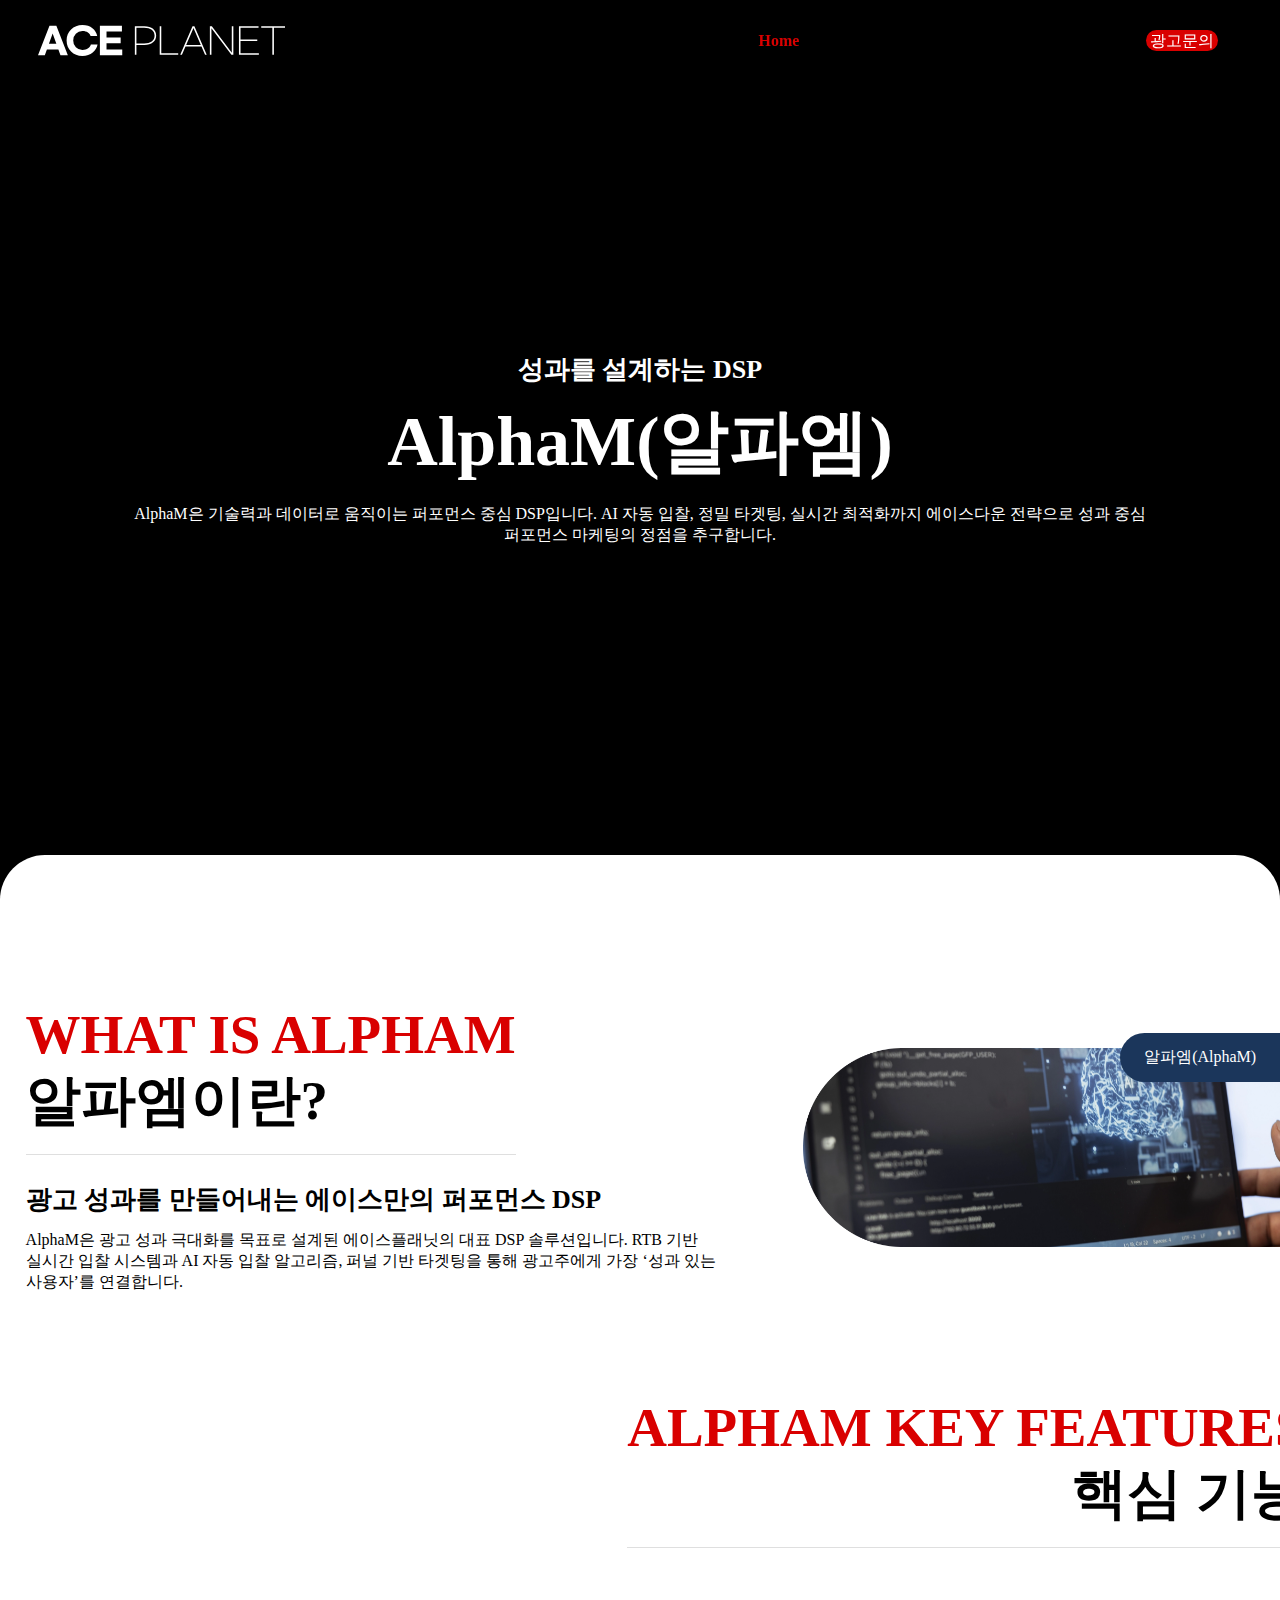
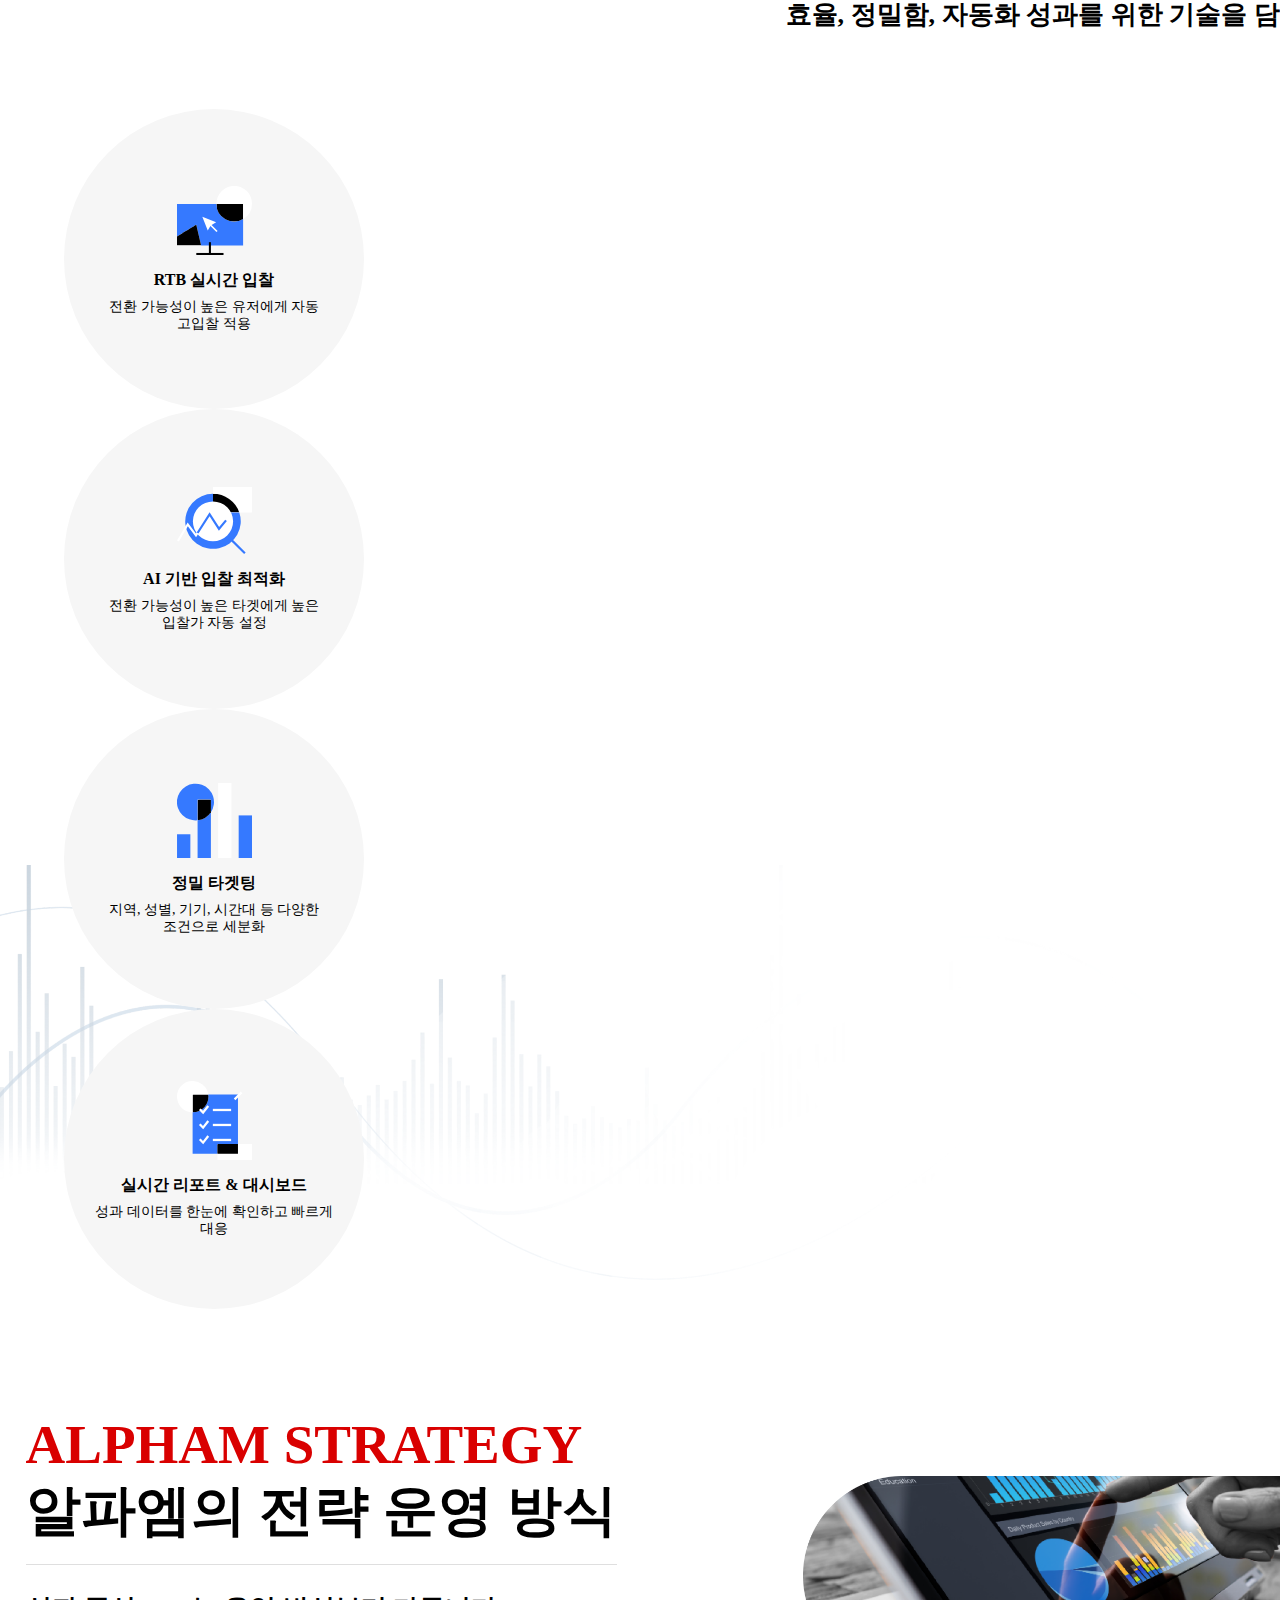
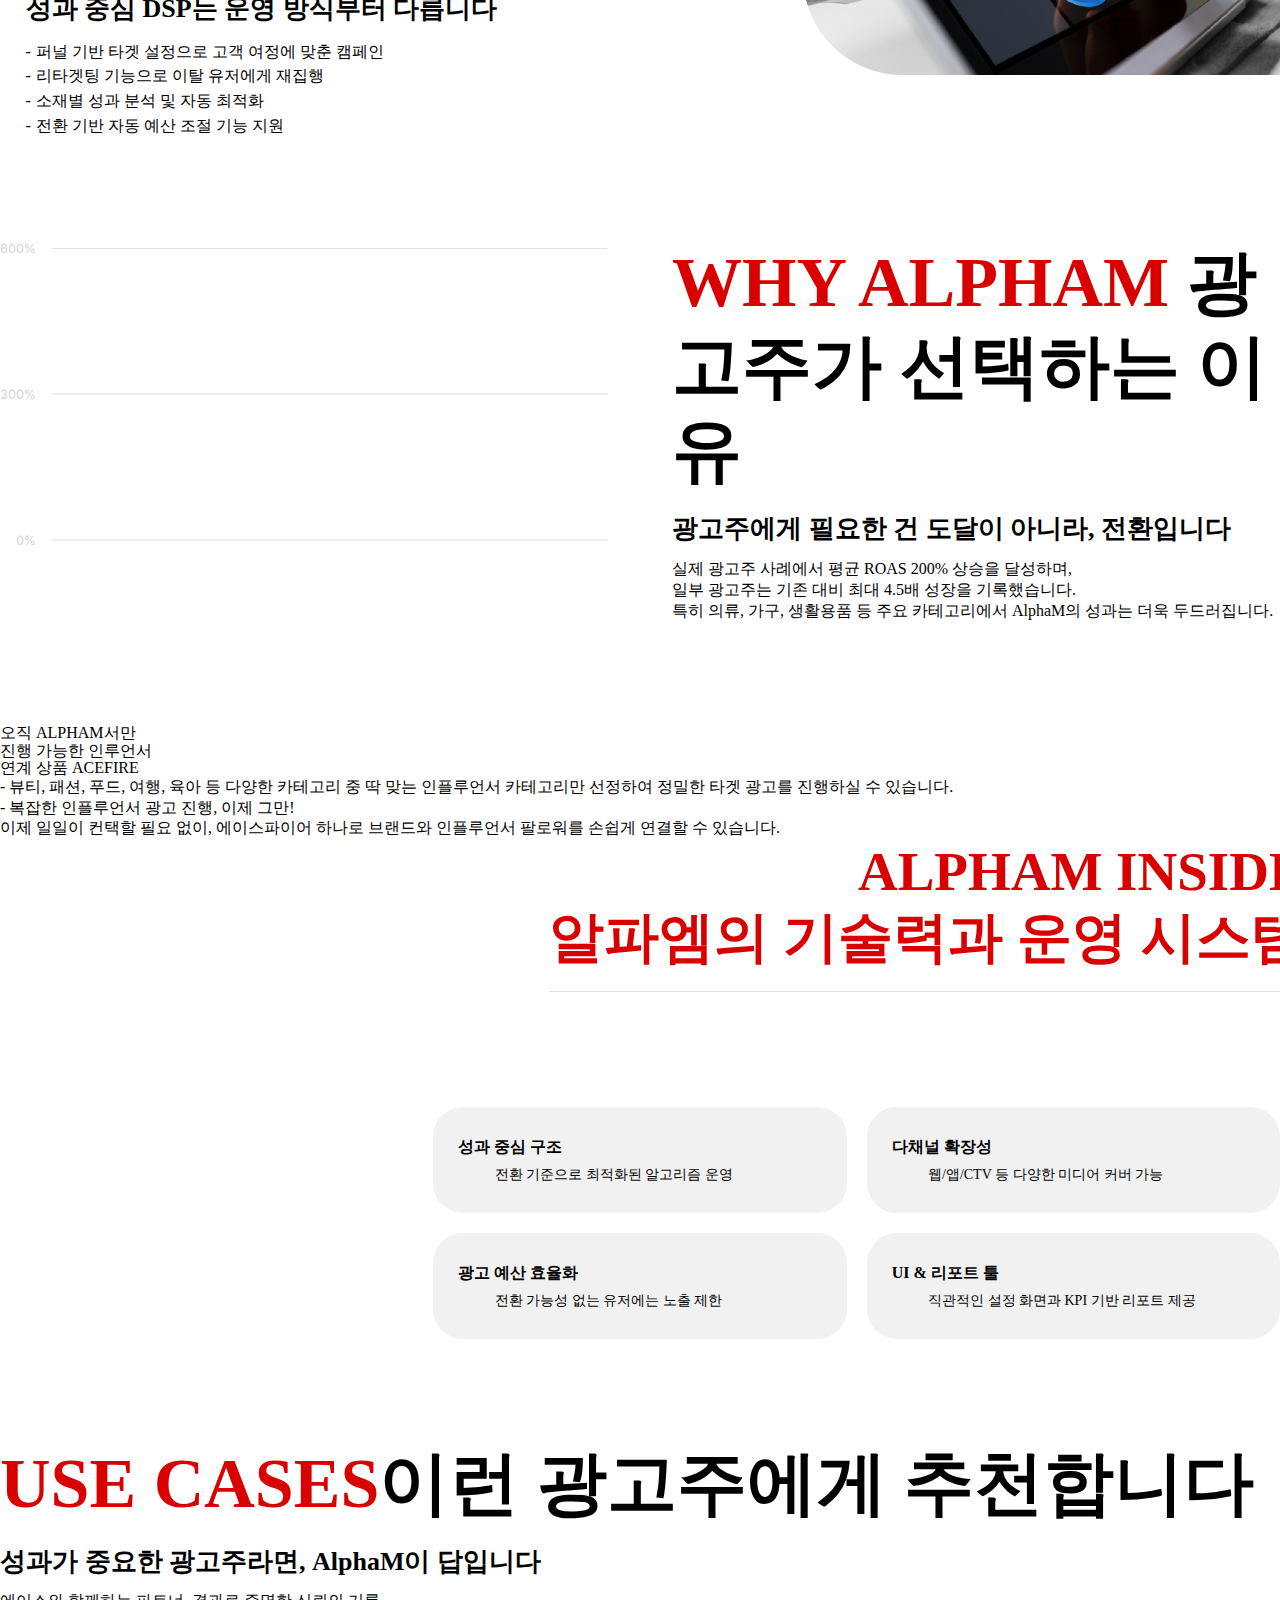
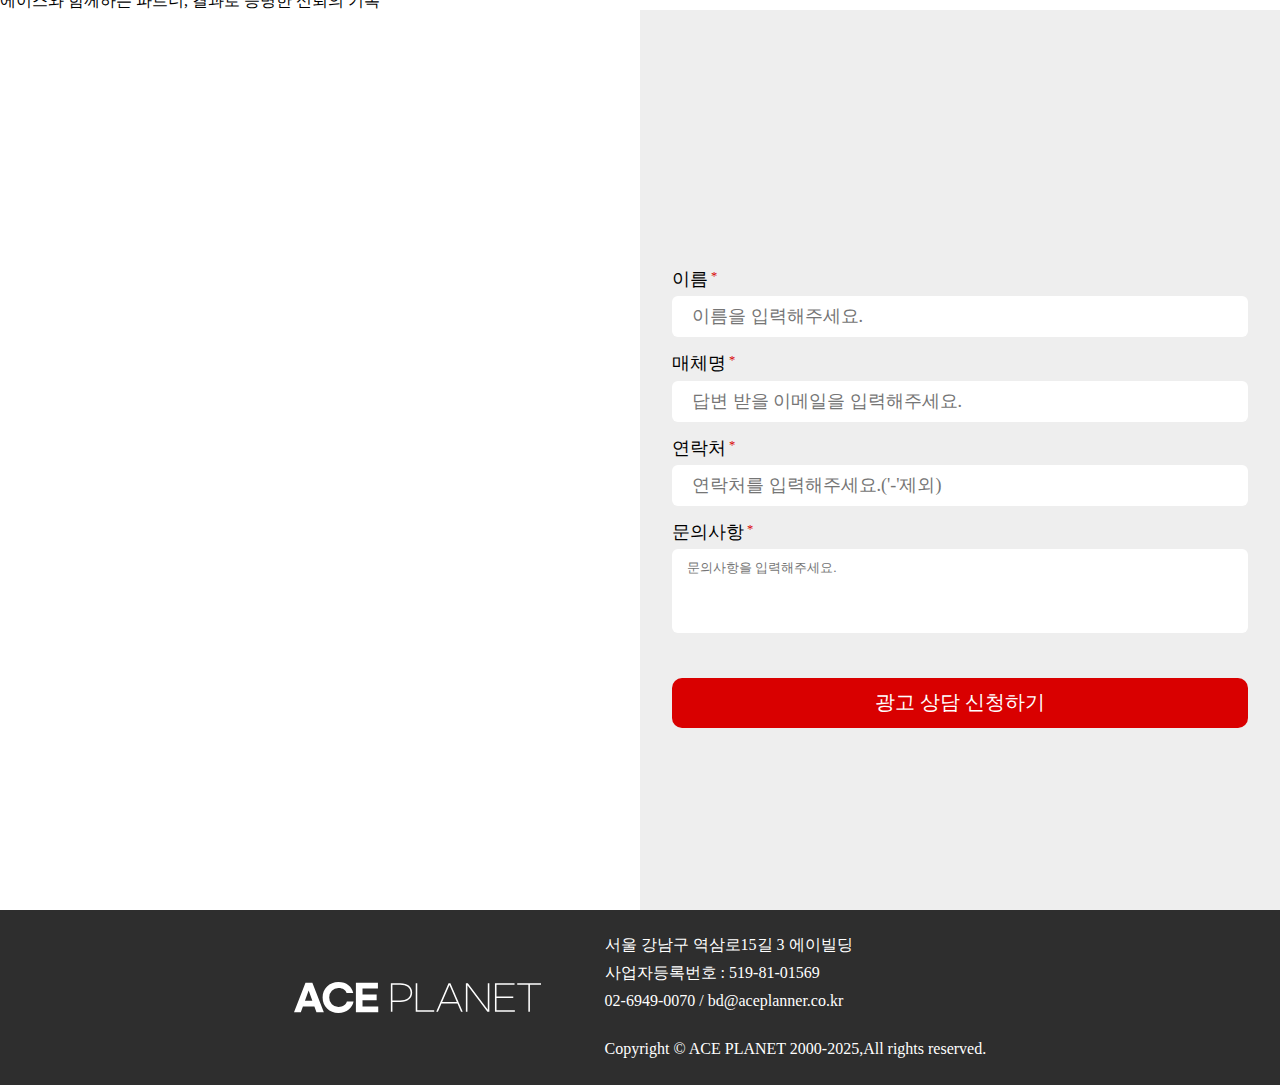
==== html/dsp.html @ 584682df "save" ====
<!DOCTYPE html>
<html lang="en">
  <head>
    <meta charset="UTF-8">
    <meta name="viewport" content="width=device-width, initial-scale=1.0">
    <!-- reset -->
    <link rel="stylesheet" href="https://cdnjs.cloudflare.com/ajax/libs/reseter.css/2.0.0/reseter.min.css" integrity="sha512-gCJkkUMGTe73+FMwog6gIBCVJIMXRoc21l6/IPCuzxCex/1sxvO8ctb6Zd4/WWs2UMqmtnDrAdhJht5pEY0LXg==" crossorigin="anonymous" referrerpolicy="no-referrer" />
    <!-- normalize css -->
    <link rel="stylesheet" href="https://cdnjs.cloudflare.com/ajax/libs/normalize/8.0.1/normalize.min.css" integrity="sha512-NhSC1YmyruXifcj/KFRWoC561YpHpc5Jtzgvbuzx5VozKpWvQ+4nXhPdFgmx8xqexRcpAglTj9sIBWINXa8x5w==" crossorigin="anonymous" referrerpolicy="no-referrer" />
    <!-- tabler-icons  -->
    <link rel="stylesheet" href="https://cdnjs.cloudflare.com/ajax/libs/tabler-icons/3.28.1/tabler-icons.min.css" integrity="sha512-UuL1Le1IzormILxFr3ki91VGuPYjsKQkRFUvSrEuwdVCvYt6a1X73cJ8sWb/1E726+rfDRexUn528XRdqrSAOw==" crossorigin="anonymous" referrerpolicy="no-referrer" />
    <!-- font-awesome -->
    <link rel="stylesheet" href="https://cdnjs.cloudflare.com/ajax/libs/font-awesome/6.7.2/css/all.min.css" integrity="sha512-Evv84Mr4kqVGRNSgIGL/F/aIDqQb7xQ2vcrdIwxfjThSH8CSR7PBEakCr51Ck+w+/U6swU2Im1vVX0SVk9ABhg==" crossorigin="anonymous" referrerpolicy="no-referrer" />
    <!-- swiper css -->
    <link rel="stylesheet" href="https://cdnjs.cloudflare.com/ajax/libs/Swiper/11.0.5/swiper-bundle.min.css" />
    <!-- Slick css -->
    <link rel="stylesheet" type="text/css" href="https://cdnjs.cloudflare.com/ajax/libs/slick-carousel/1.9.0/slick.min.css" />
    
    <!-- jQurey -->
    <script src="https://cdnjs.cloudflare.com/ajax/libs/jquery/3.7.1/jquery.min.js" integrity="sha512-v2CJ7UaYy4JwqLDIrZUI/4hqeoQieOmAZNXBeQyjo21dadnwR+8ZaIJVT8EE2iyI61OV8e6M8PP2/4hpQINQ/g==" crossorigin="anonymous" referrerpolicy="no-referrer"></script>
    <!-- swiper js -->
    <script src="https://cdnjs.cloudflare.com/ajax/libs/Swiper/11.0.5/swiper-bundle.min.js" integrity="sha512-Ysw1DcK1P+uYLqprEAzNQJP+J4hTx4t/3X2nbVwszao8wD+9afLjBQYjz7Uk4ADP+Er++mJoScI42ueGtQOzEA==" crossorigin="anonymous" referrerpolicy="no-referrer"></script>
    <!-- Modernizr 최신 -->
    <script src="https://cdnjs.cloudflare.com/ajax/libs/modernizr/3.11.7/modernizr.min.js" referrerpolicy="no-referrer"></script>
    <!-- GSAP 최신 버전 -->
    <script src="https://cdnjs.cloudflare.com/ajax/libs/gsap/3.12.5/gsap.min.js"></script>
    <!-- Slick -->
    <script type="text/javascript" src="https://cdnjs.cloudflare.com/ajax/libs/slick-carousel/1.9.0/slick.min.js"></script>
    <script src="https://cdnjs.cloudflare.com/ajax/libs/bxslider/4.2.17/jquery.bxslider.min.js" integrity="sha512-LaBO0tZh1+6Ebk+EnHt/WsGM0UnmkCXfQ1rfhGmpa5MXUdslNuSSELBRcteHKz4k4ny+Op10Ax2fPoTNq+VcUg==" crossorigin="anonymous" referrerpolicy="no-referrer"></script>
    <!-- imagesLoaded -->
    <script src="https://unpkg.com/imagesloaded@5.0.0/imagesloaded.pkgd.min.js"></script>
  
    <link rel="stylesheet" href="../css/reset.css">
    <link rel="stylesheet" href="../css/common.css">
    <link rel="stylesheet" href="../css/sub_style.css">
  
    <script defer src="../js/main.js"></script>
    <title>ACE PLANET</title>
  </head>
  <body>
    <header class="header sub_head anchors">
      <div class="header_container">
        <h1 class="logo">
          <a href="">
            <img class="wh_logo" src="../images/logo.svg" alt="ACE PLANET">
            <img class="rd_logo" src="../images/logo_rd.svg" alt="ACE PLANET">
          </a>
        </h1>
        <ul class="nav">
          <li class="active"><a href="#page-1">Home</a></li>
          <li><a href="#page-2">옵티바이즈&#40;SSP&#41;</a></li>
          <li><a href="#page-2">알파엠&#40;DSP&#41;</a></li>
          <li><a href="#page-3">Login</a></li>
          <li class="adver"><a href="#page-4">광고문의</a></li>
        </ul>
      </div>
		</header>
    <main>
      <section class="step_1">
        <div class="all_bg"><img src="../images/dsp_bg.png" alt=""></div>
        <div class="posi">
          <h3 class="h3q">성과를 설계하는 DSP</h3>
          <h2 class="h2q">AlphaM(알파엠)</h2>
          <p class="textq">AlphaM은 기술력과 데이터로 움직이는 퍼포먼스 중심 DSP입니다. AI 자동 입찰, 정밀 타겟팅, 실시간 최적화까지 에이스다운 전략으로 성과 중심 퍼포먼스 마케팅의 정점을 추구합니다.</p>
        </div>
      </section>
      <section class="step_2 dsp">
        <div class="depth_a">
          <div class="sel">
            <h2 class="h2q"><span>WHAT IS ALPHAM</span> <br>알파엠이란?</h2>
            <h3 class="h3q">광고 성과를 만들어내는 에이스만의 퍼포먼스 DSP</h3>
            <p class="textq word_keep">AlphaM은 광고 성과 극대화를 목표로 설계된 에이스플래닛의 대표 DSP 솔루션입니다. RTB 기반 실시간 입찰 시스템과 AI 자동 입찰 알고리즘, 퍼널 기반 타겟팅을 통해 광고주에게 가장 ‘성과 있는 사용자’를 연결합니다.</p>
          </div>
          <div class="del">
            <!-- <div class="img_box"><img src="../images/ALPHAM.png" alt=""></div> -->
            <div class="img_box"><img src="../images/ALPHAM.png" alt=""></div>
            <div class="tip">알파엠(AlphaM)</div>
          </div>
        </div>
        <div class="depth_b">
          <div class="img_box">
            <img src="../images/depth_grape2.png" alt="">
          </div>
          <div class="title">
            <h2 class="h2q"><span>ALPHAM KEY FEATURES</span><br>핵심 기능</h2>
            <p class="h3q word_keep">효율, 정밀함, 자동화 성과를 위한 기술을 담다</p>
          </div>
          
          <div class="swiper keySwiper">
            <ul class="swiper-wrapper key_list">
              <li class="swiper-slide">
                <div class="icon"><img src="../images/bx_icon_e.svg" alt=""></div>
                <div class="bx_title">RTB 실시간 입찰</div>
                <div class="bx_tip">전환 가능성이 높은 유저에게 자동 고입찰 적용</div>
              </li>
              <li class="swiper-slide">
                <div class="icon"><img src="../images/bx_icon_f.svg" alt=""></div>
                <div class="bx_title">AI 기반 입찰 최적화</div>
                <div class="bx_tip">전환 가능성이 높은 타겟에게 높은 입찰가 자동 설정</div>
              </li>
              <li class="swiper-slide">
                <div class="icon"><img src="../images/bx_icon_h.svg" alt=""></div>
                <div class="bx_title">정밀 타겟팅</div>
                <div class="bx_tip">지역, 성별, 기기, 시간대 등 다양한 조건으로 세분화</div>
              </li>
              <li class="swiper-slide">
                <div class="icon"><img src="../images/bx_icon_g.svg" alt=""></div>
                <div class="bx_title">실시간 리포트 & 대시보드</div>
                <div class="bx_tip">성과 데이터를 한눈에 확인하고 빠르게 대응</div>
              </li>
            </ul>
          </div>
          
        </div>
        <div class="depth_c">
          <div class="sel">
            <h2 class="h2q"><span>ALPHAM STRATEGY</span><br>알파엠의 전략 운영 방식</h2>
            <h3 class="h3q">성과 중심 DSP는 운영 방식부터 다릅니다</h3>
            <ul class="tip_list">
              <li class="textq word_keep">퍼널 기반 타겟 설정으로 고객 여정에 맞춘 캠페인</li>
              <li class="textq word_keep">리타겟팅 기능으로 이탈 유저에게 재집행</li>
              <li class="textq word_keep">소재별 성과 분석 및 자동 최적화</li>
              <li class="textq word_keep">전환 기반 자동 예산 조절 기능 지원</li>
            </ul>
          </div>
          <div class="del">
            <div class="img_box"><img src="../images/ALPHAM2.png" alt=""></div>
          </div>
        </div>
        <div class="depth_null_d">
          <div class="grap">
            <div class="mid_box"><img src="../images/grp.png" alt=""></div>
          </div>

          <div class="title">
            <h2 class="h2q"><span>WHY ALPHAM</span> 광고주가 선택하는 이유</h2>
            <h3 class="h3q">광고주에게 필요한 건 도달이 아니라, 전환입니다</h3>
              <p class="textq word_keep">실제 광고주 사례에서 평균 <em>ROAS 200% 상승</em>을 달성하며, <br>일부 광고주는 기존 대비 <em>최대 4.5배 성장</em>을 기록했습니다. <br>특히 의류, 가구, 생활용품 등 주요 카테고리에서 AlphaM의 성과는 더욱 두드러집니다.</p>
          </div>
        </div>
        <div class="depth_null_e">
          <div class="del">
            <h2 class="h2_title"><span>오직 ALPHAM서만 <br>진행 가능한</span> 인루언서 <br>연계 상품 ACEFIRE</h2>
            <p class="textq">- 뷰티, 패션, 푸드, 여행, 육아 등 다양한 카테고리 중 딱 맞는 인플루언서 카테고리만 선정하여 정밀한 타겟 광고를 진행하실 수 있습니다.</p>
            <p class="textq">- 복잡한 인플루언서 광고 진행, 이제 그만!<br>이제 일일이 컨택할 필요 없이, 에이스파이어 하나로 브랜드와 인플루언서 팔로워를 손쉽게 연결할 수 있습니다.</p>
          </div>
          <div class="sel">
            <div class="img_box"><img src="" alt=""></div>
            <div class="img_box"><img src="" alt=""></div>
          </div>
        </div>
        <div class="depth_f">
          <div class="depth_d">
            <div class="title">
              <h2 class="h2q"><span>ALPHAM INSIDE <br>알파엠의 기술력과 운영 시스템</span></h2>
            </div>
            
            <div class="swiper inside_swiper">
              <ul class="swiper-wrapper">
                <li class="swiper-slide">
                  <div class="tem">
                    <div class="del"></div>
                    <div class="sel">
                      <div class="bx_title">성과 중심 구조</div>
                      <div class="bx_tip">전환 기준으로 최적화된 알고리즘 운영</div>
                    </div>
                  </div>
                  <div class="tem">
                    <div class="del"></div>
                    <div class="sel">
                      <div class="bx_title">광고 예산 효율화</div>
                      <div class="bx_tip">전환 가능성 없는 유저에는 노출 제한</div>
                    </div>
                  </div>
                </li>
                <li class="swiper-slide">
                  <div class="tem">
                    <div class="del"></div>
                    <div class="sel">
                      <div class="bx_title">다채널 확장성</div>
                      <div class="bx_tip">웹/앱/CTV 등 다양한 미디어 커버 가능</div>
                    </div>
                  </div>
                  <div class="tem">
                    <div class="del"></div>
                    <div class="sel">
                      <div class="bx_title">UI & 리포트 툴</div>
                      <div class="bx_tip">직관적인 설정 화면과 KPI 기반 리포트 제공</div>
                    </div>
                  </div>
                </li>
              </ul>
            </div>    
          </div>
        </div>
        <div class="depth_g">
          <div class="title">
            <h2 class="h2q"><span>USE CASES</span>이런 광고주에게 추천합니다</h2>
            <h3 class="h3q">성과가 중요한 광고주라면, AlphaM이 답입니다</h3>
          </div>
          <ul class="porer_list">
            <li></li>
          </ul>
        </div>
      </section>
      
      
      
      
      
      
      
      
      
      
      
      
      <h3 class="mid_title">에이스와 함께하는 파트너, 결과로 증명한 신뢰의 기록</h3>




      <section class="step_3">
        
        <div class="form_data">
          <div class="del">
            <div class="img_box"><img src="https://picsum.photos/seed/picsum/2000/2000" alt=""></div>
            <div class="title">
              <h3 class="h3q">Contact us</h3>
              <h2 class="h2_title">지금, 당신의 광고에 <br>에이스를 더하세요</h2>
              <p class="textq">오른쪽 양식을 작성해 주시면 담당자가 연락 드리겠습니다.</p>
            </div>
          </div>
          <div class="sel">
            <form action="">
              <ul class="user_data">
                <li class="user_ID">
                  <div class="h4q">이름 <span>*</span></div>
                  <input type="text" name="" id="" value="" placeholder="이름을 입력해주세요.">
                </li>
                <li class="user_medium">
                  <div class="h4q">매체명 <span>*</span></div>
                  <input type="email" name="" id="" value="" placeholder="답변 받을 이메일을 입력해주세요.">
                </li>
                <li class="user_Num">
                  <div class="h4q">연락처 <span>*</span></div>
                  <input type="text" name="" id="" value="" placeholder="연락처를 입력해주세요.('-'제외)">
                </li>
                <li class="user_text">
                  <div class="h4q">문의사항 <span>*</span></div>
                  <textarea class="" name="" id="" placeholder="문의사항을 입력해주세요." rows="4"></textarea>
                </li>
                <li class="sub_mit"><a href="">광고 상담 신청하기</a></li>
              </ul>
            </form>
          </div>
        </div>
        <div class="dummy_foonter">
          <h1>
            <a href="">
              <img class="logo" src="../images/logo.svg" alt="ACE PLANET">
            </a>
          </h1>
          <ul class="company_info">
            <li>서울 강남구 역삼로15길 3 에이빌딩</li>
            <li>사업자등록번호 : 519-81-01569</li>
            <li><a href="">02-6949-0070</a> / <a href="">bd@aceplanner.co.kr</a></li>
            <li class="copy">Copyright &copy; ACE PLANET 2000-2025,All rights reserved.</li>
          </ul>
        </div>
				
      </section>
    </main>
    <footer></footer>
  </body>
</html>
---- css/common.css ----
@charset "UTF-8";
/* 프리텐다드 */
@import url("https://cdn.jsdelivr.net/gh/orioncactus/pretendard@v1.3.9/dist/web/static/pretendard.min.css");
/* G Market */
@import url('https://cdn.jsdelivr.net/gh/leetaewook/gmarket-sans-dynamic-subset/GmarketSans.css');
  /* 페이퍼로지 */
@import url('https://cdn.jsdelivr.net/gh/fonts-archive/Paperlogy/Paperlogy.css');
@import url("https://fonts.googleapis.com/css?family=Montserrat:400,400i,700");
@import url("https://fonts.googleapis.com/css?family=Inconsolata:400,700");
@font-face {
  font-family: 'Paperlogy-8ExtraBold';
  src: url('https://fastly.jsdelivr.net/gh/projectnoonnu/2408-3@1.0/Paperlogy-8ExtraBold.woff2') format('woff2');
  font-weight: 800;
  font-style: normal;
}
* {
  font-family: "Pretendard", "sans-serif";
}
:root {
  --white: #fff;
  --grey1: #F2F3F7;
  --grey2: #F5F5F5;
  --grey3: #AFAFAF;
  --border: #DFDFDF;
  --dark: #313131;
  --black: #000;
  --padding: 10px;
}

/* reset */
h1 a{display: block;}
.hidden{
  display: none;
}
.ellipsis_1{
  display: block;
  white-space: nowrap;
  overflow: hidden;
  text-overflow: ellipsis;
}
.ellipsis_2{
  display: -webkit-box;
  -webkit-line-clamp: 2; /* 표시할 줄 수 */
  -webkit-box-orient: vertical;
  overflow: hidden;
  text-overflow: ellipsis;
}
.ellipsis_3{
  display: -webkit-box;
  -webkit-line-clamp: 3; /* 표시할 줄 수 */
  -webkit-box-orient: vertical;
  overflow: hidden;
  text-overflow: ellipsis;
}
.word_keep{
  word-break: keep-all;
}
/* layout */
body{
  background-color: var(--white);
  line-height: 1.1em;
  font-family: Pretendard;
}
.container_pc{
  box-sizing: border-box;
  margin: auto;
  padding: 0 10px;
}
.d-flex{
  display: flex;
}
.just_space{
  justify-content: space-between;
  align-items: center;
}
.wrap{
  flex-wrap: wrap;
}
.all_center{
  align-items: center;
  justify-content: center;
  align-self: center;
  margin: 0 auto;
}
.sub_btn{
  white-space: nowrap;
  padding: 6px 14px;
  border-radius: 7px;
  background-color: var(--grey3);
  color: var(--white);
  transition: .2s;
  cursor: pointer;
}
.sub_btn:hover{
  background-color:#909090;
}
.cf{
  display: block;
  clear: both;
  content: ' ';
}
.text-focus-in{-webkit-animation:text-focus-in 1s cubic-bezier(.55,.085,.68,.53) both;animation:text-focus-in 1s cubic-bezier(.55,.085,.68,.53) both}
@-webkit-keyframes text-focus-in{0%{-webkit-filter:blur(12px);filter:blur(12px);opacity:0}100%{-webkit-filter:blur(0);filter:blur(0);opacity:1}}@keyframes text-focus-in{0%{-webkit-filter:blur(12px);filter:blur(12px);opacity:0}100%{-webkit-filter:blur(0);filter:blur(0);opacity:1}}
@keyframes kenburns-loop {
  0% {
    transform: scale(1) translate(0, 0);
    transform-origin: 16% 50%;
  }
  50% {
    transform: scale(1.25) translate(-20px, 15px);
    transform-origin: left;
  }
  100% {
    transform: scale(1) translate(0, 0);
    transform-origin: 16% 50%;
  }
}
.margin_xl{
  padding-bottom: calc(var(--padding)*5);
}
.margin_l{
  padding-bottom: calc(var(--padding)*3.5);
}
.margin_m{
  padding-bottom: calc(var(--padding)*2.5);
}
.margin_s{
  padding-bottom: calc(var(--padding)*1.5);
}

/* TYPOGRAPHY */
.size_xl{
  font-size: 1.5rem !important;
}
.size_l{
  font-size: 1.25rem !important;
}
.size_m{
  font-size: 1.075rem !important;
}
.size_s{
  font-size: 0.95rem !important;
}
.size_xs{
  font-size: 0.875rem !important;
}
/*COLOR*/
.white{
  color: var(--white);
}
.dark{
  color: var(--dark);
}
.bg_sky{
  background-color: #cbe3f8;
}
/* hover, button*/
.cursor{
  cursor: pointer;
}
.user_hover{
  text-decoration: none;
  color: var(--dark);
  transition: .3s;
}
.user_hover:hover{
  color: var(--point_main);
}
.butn_tab{
  display: flex;
  justify-content: start;
  align-items: center;
  gap: 5px;
}
.butn_tab li{
  border-radius: 50px;
  overflow: hidden;
  transition: .2s;
}
.butn_tab li a{
  display: block;
  padding: 6px 22px;
  line-height: 1em;
}
.butn_tab li.active{
  background-color: var(--point_main);
  color: var(--white);
}

.border_s{
  border-radius: 7px;
  overflow: hidden;
}
.border_l{
  border-radius: 10px;
  overflow: hidden;
}
.page_prev{
  color: var(--grey3);
  fill: var(--grey3);
  cursor: pointer;
  line-height: 1em;
  transition: .2s;
}
.page_prev a{
  display: flex;
  align-items: center;
}
.page_prev:hover{
  filter: brightness(75%);
}
.value_inp{
  display: block;
  width: 100%;
  border-radius: 7px;
  border: 1px solid var(--border);
  font-size: 0.9em;
  padding: 15px;
  max-height: 50px;
  transition: .2s;
  box-sizing: border-box;
}
.value_inp.active{
  border: 1px solid #858585;
}
.value_inp.file{
  height: 50px;
  cursor: pointer;
}
.value_inp_hidden{
  display: none;
}
.value_select{
  position: relative;
  display: inline-block;
  width: auto;
  border-radius: 7px;
  border: 1px solid var(--border);
  font-size: 0.9em;
  max-height: 50px;
  transition: .2s;
  -webkit-appearance: none;
  -moz-appearance: none;
  appearance: none;
  background: url(../images/down_arrow.svg) no-repeat 95% 50% / 15px auto;
}
.value_select.active{
  border: 1px solid #858585;
}
.value_select_label{
  padding: 15px;
}
/* 옵션 리스트 */
.value_select_list{
  position: absolute;
  min-width: 100%;
  width: auto;
  background: #fff;
  border: 1px solid #ccc;
  border-radius: 5px;
  display: none;
  list-style: none;
  padding: 0;
  margin-top: 3%;
  box-shadow: 0px 2px 5px rgba(0, 0, 0, 0.2);
  z-index: 10;
  left: 3%;
}
.value_select_list li{
  padding: 10px;
  cursor: pointer;
  transition: background 0.3s;
  white-space: nowrap;
}
.value_select_list li:hover{
  background: #f0f0f0;
}

.img_box{
  position: relative;
}
.hover_play::before{
  display: block;
  content: '';
  position: absolute;
  width: 100%;
  height: 100%;
  /* background-color: #00000045; */
  opacity: 0;
  transition: .2s;
}
.hover_play::after{
  display: block;
  content: '';
  position: absolute;
  left: 50%;
  top: 50%;
  transform: translate(-50%, -50%);
  width: 35px;
  height: 35px;
  background-repeat: no-repeat;
  background-size: contain;
  background-position: center;
  z-index: 2;
  opacity: 0;
  transition: .8s;
}
.hover_play:hover::after, .hover_play:hover::before{
  opacity: 1;
}
.play_icon::before{
  display: block;
  content: '';
  position: absolute;
  bottom: 6px;
  right: 10px;
  width: 22px;
  height: 22px;
  background-repeat: no-repeat;
  background-size: contain;
  background-position: center;
  z-index: 1;
}
.hover_play::after{
  background-image: url(/images/play_btn.png);
  opacity: 1;
}
.fade-prep {
  will-change: opacity, filter;
}

.scroll_wrap {
  overflow: hidden;
}
.scroll_on {
  opacity: 0;
  transition: all 1.8s;
}
.scroll_on.active {
  opacity: 1 !important;
  transform: translate(0, 0) !important;
}
.scroll_on.type_top {
  transform: translate(0, -20%);
}
.scroll_on.type_bottom {
  transform: translate(0, 20%);
}
.scroll_on.type_left {
  transform: translate(-20%, 0);
}
.scroll_on.type_right {
  transform: translate(20%, 0);
}
.scrollBar::-webkit-scrollbar {
  width: 10px;
}
.scrollBar::-webkit-scrollbar-thumb {
  height: 30%;
  background: #dcdfe6;
  
  border-radius: 10px;
}
.scrollBar::-webkit-scrollbar-track {
  background: rgba(215, 217, 219, 0.1);
}
.check_design { 
  display: block; 
  position: relative;
  padding-left: 35px;
  cursor: pointer; 
  -webkit-user-select: none; 
  -moz-user-select: none; 
  -ms-user-select: none; 
  user-select: none;
  line-height: 30px;
  font-weight: 600;
}
/* 기본 체크박스 숨기기 */
.check_design .check_point[type="checkbox"] { display: none; }
/* 선택되지 않은 체크박스 스타일 꾸미기 */
.on { width: 30px; height: 30px; position: absolute; top: 0; left: 0; border: 2px solid #D0D0D0; border-radius: 3px;}
/* 선택된 체크박스 스타일 꾸미기 */
.check_design .check_point[type="checkbox"]:checked + .on { 
  /* background: #4164f0;  */
  background: white;
}
.on:after{ content: ""; position: absolute; display: none; }
.check_design .check_point[type="checkbox"]:checked + .on:after { 
  display: block; 
  /* background: #4164f0; */
  background: white;
}
.on:after{
  width: 10px;
  height: 16px;
  border: solid #ffa73a;
  border-width: 0 4px 4px 0;
  -webkit-transform: rotate(45deg);
  -ms-transform: rotate(45deg);
  transform: rotate(45deg);
  position: absolute;
  left: 8px;
  top: 3px;
}




.h2q{
  font-size: clamp(45px, 8vw, 70px);
  line-height: 1.2;
  font-family: 'Gmarket Sans';
  font-weight: 800;
  padding-bottom: calc(var(--padding)*2);
  
}
.h2q span{
  color: #D90000;
}
.h3q{
  font-size: clamp(18px, 2.8vw, 26px);
  line-height: 1.2;
  font-weight: 600;
  padding-bottom: calc(var(--padding)*1.5);
  word-break: keep-all;
}
.h4q{
  font-size: clamp(16px, 1.7vw, 20px);
  line-height: 1.3;
  font-weight: 500;
  word-break: keep-all;
}
.textq{
  font-size: clamp(14px, 2vw, 16px);
  line-height: 1.3;
  font-weight: 400;
  word-break: keep-all;
}
section, .text{
  pointer-events: auto;
  font-family: "Pretendard", "sans-serif";
}
.circle-check{
  /* width: 20px;
  height: 20px; */
}
.circle-check img{
  width: 15px
}

/* all */
.header{
  font-family: "Pretendard", "sans-serif";
  position: fixed;
  top: 0;
  left: 0;
  right: 0;
  width: 100%;
  z-index: 100;
  padding: calc(var(--padding)*2.5) 0 calc(var(--padding)*.5);
}
.header_container{
  width: 94%;
  margin: auto;
  display: flex;
  justify-content: space-between;
  align-items: center;
}
.header h1{
  position: relative;
}
.header h1 a img{
  transition: .2s;
}
.header h1 a img.wh_logo{
  position: relative;
  opacity: 1;
}
.wh_logo, .rd_logo {
  position: absolute;
  top: 0;
  left: 0;
  transition: opacity 0.3s;
}

.header h1 a img.rd_logo{
  position: absolute;
  top: 0;
  left: 0;
  opacity: 0;
}
.header .nav{
  display: flex;
  justify-content: end;
  align-items: center;
  gap: 2%;
  font-size: clamp(0.75em, 2vw, 1em);
  line-height: 1em;
  width: 100%;
  padding-right: 2%;
}
.header .nav li a{
  position: relative;
  transition: color 0.3s;
  padding: 2px 4px;
  display: block;
  white-space: nowrap;
}
.header .adver{
  white-space: nowrap;
  font-size: clamp(0.75em, 2vw, 1em);
  line-height: 1.1em;
}
.header .adver a{
  background-color: #D90000;
  color: var(--white) !important;
  border-radius: 100px;
  padding: 8px 20px;
  display: block;
}
.header .nav li.active a{
  color: #D90000 !important;
  font-weight: 600;
}
.hamburger-button{
	position: relative;
	transition: .3s ease-in-out;
	width: 25px;
	height: 20px;
  display: none;
}
.hamburger-button span{
  position: absolute;
  width: 100%;
  height: 3px;
  border-radius:4px;
  background: #fff;
  transition:0.3s;
}
.hamburger-button span:nth-child(1){
  top: 0;
}
.hamburger-button span:nth-child(2),
.hamburger-button span:nth-child(3){
  top: 8px;
}
.hamburger-button span:nth-child(4){
  top: 16px;
}
.hamburger-button.active span:nth-child(1),
.hamburger-button.active span:nth-child(4){
  opacity: 0;
}
.hamburger-button.active span:nth-child(2){
  transform:rotate(45deg);
}
.hamburger-button.active span:nth-child(3){
  transform:rotate(-45deg);
}

.header .modal_menu {
  position: fixed;
  top: 0;
  right: 0;
  width: 100%;
  height: 100%;
  background: #0000003a;
  color: #fff;
  transform: translateX(100%);
  transition: 0.3s ease;
  z-index: 9999;
}
.header .modal_menu.on {
  transform: translateX(0);
}
.header .modal_menu .menu_inner {
  height: 100%;
  display: flex;
  flex-direction: column;
  justify-content: center;
  align-items: center;
}
.header .modal_menu ul li {
  margin-bottom: 20px;
}
.header .modal_menu ul li a {
  color: #fff;
  font-size: 20px;
}



.ace_list{
  position: relative;
  display: flex;
  justify-content: space-between;
  align-items: center;
  width: 100%;
  height: 250px;
  color: white;
}
.ace_tt{
  font-size: clamp(12px, 2vw, 20px);
  line-height: 1.3;
  font-weight: 500;
  padding-bottom: 1%;
}
.ace_title{
  font-size: clamp(25px, 3vw, 50px);
  line-height: 1.2;
  font-weight: 700;
  padding-bottom: 3%;
}
.ace_list li{
  height: 100%;
  display: flex;
  flex-direction: column;
  justify-content: center;
  align-items: center;
}
.ace_a{
  position: absolute;
  width: 30%;
  background-color: #6c6c6cf5;
  top: 0%;
  left: 0%;
  z-index: 2;
  border-radius: 0 1000px 1000px 0;
}
.ace_b{
  position: absolute;
  width: 20%;
  aspect-ratio: 1 / 1;
  background-color: #ec373af5;
  top: 0%;
  left: 25%;
  z-index: 3;
  border-radius: 1000px;
}
.ace_c{
  position: absolute;
  width: 40%;
  background-color: #363636ef;
  top: 0%;
  right: 25%;
  z-index: 2;
  border-radius: 1000px;
}
.ace_d{
  position: absolute;
  width: 30%;
  background-color: #b7b7b7f5;
  top: 0%;
  right: 0%;
  z-index: 1;
  border-radius: 1000px 0 0 1000px;
}



.form_data{
  display: flex;
  width: 100%;
  height: 100%;
  overflow: hidden;
}
.form_data .del, .form_data .sel{
  height: 100%;
  flex: 1;
  position: relative;
  overflow: hidden;
}
.form_data .del .img_box{
  height: 100%;
  display: flex;
  justify-content: center;
  align-items: center;
}
.form_data .del .img_box img{
  max-width: 175%;
}
@media screen and (max-width:1000px){
  .form_data .del .img_box img{
    max-width: auto;
    max-height: 110%;
  } 
}
.form_data .del .title{
  position: absolute;
  top: 0;
  bottom: 0;
  right: 0;
  left: 0;
  width: 100%;
  height: 100%;
  color: white;
  display: flex;
  flex-direction: column;
  justify-content: center;
  align-items: start;
  gap: 3%;
  padding-left: 4%;
}
.form_data .del .h3q{
  padding-bottom: 5%;
}
.form_data .del .h2_title{
  font-size: clamp(25px, 4.5vw, 45px);
  line-height: 1.2;
  font-weight: 700;
  padding-bottom: 3%;
}
.form_data .sel{
  background-color: #eee;
  position: relative;
  z-index: 10;
  display: flex;
  flex-direction: column;
  justify-content: center;
  align-items: center;
  padding: 3% 0;
}
.form_data .sel form{
  display: block;
  width: 90%;
  margin: auto;
  overflow-y: auto;
  padding: 0 5%;
}
.form_data .sel .h3q span{
  font-size: 0.3em;
}
.form_data .sel .user_data{
  width: 100%;
  height: 100%;
  margin: auto;
}
.form_data .sel .user_data li{
  padding-bottom: 15px;
}
.form_data .sel .user_data li .h4q{
  position: relative;
  font-size: clamp(12px, 2vw, 18px);
  padding-bottom: 5px;
}
.form_data .sel .user_data li .h4q span{
  position: absolute;
  top: 0;
  font-size: 0.7em;
  padding-left: 3px;
  color: #D90000;
}
.form_data .sel .user_data li input{
  display: block;
  width: 100%;
  padding: 10px 20px;
  background-color: white;
  font-size: clamp(12px, 2vw, 18px);
  border-radius: 6px;
  box-sizing: border-box;
}
.form_data .sel .sub_mit{
  color: white;
  font-size: clamp(14px, 2vw, 20px);
  background-color: #D90000;
  border-radius: 10px;
  margin-top: 30px;
  text-align: center;
  padding: 0 !important;
}
.form_data .sel .sub_mit a{
  display: block;
  padding: 16px 0;
  width: 100%;
  height: 100%;
}
.form_data .sel .choice_list{
  font-size: clamp(14px, 2vw, 18px);
  display: flex;
  justify-content: space-between;
  align-items: stretch;
  gap: 4%;
}
.form_data .sel .choice_list li{
  display: flex;
  justify-content: center;
  align-items: center;
  background-color: white;
  width: 100%;
  padding: 11px 0;
  border-radius: 6px;
  cursor: pointer;
}
.form_data .sel textarea{
  display: block;
  border: none;
  outline: none;
  resize: none;
  width: 100%;
  border-radius: 6px;
  padding: 10px 15px;
  box-sizing: border-box;
}
.form_data .sel .user_data li input.active, .form_data .sel textarea.active{
  outline: 1px solid var(--dark);
}
.form_data .sel .choice_list li.active{
  outline: 1px solid var(--dark);
}
.dummy_foonter{
  width: 100%;
  padding: 25px 0;
  background-color: #2E2E2E;
  display: flex;
  justify-content: center;
  align-items: center;
  color: white;
  gap: 5%;
}
.dummy_foonter .company_info{
  font-size: clamp(10px, 2vw, 16px);
  line-height: 1.3;
  font-weight: 200;
}
.dummy_foonter .company_info li{
  padding-bottom: 2%;
}
.dummy_foonter .company_info li.copy{
  padding-top: 5%;
  padding-bottom: 0%;
}

@media screen and (max-width:768px){
  .header{
    padding: calc(var(--padding)*1.5) 0 calc(var(--padding)*.5);
  }
  .header h1{
    max-width: 250px;
    width: 35%;
  }
  .header h1 img{
    width: 100%
  }
  .header .adver a{
    padding: 6px 16px;
  }
  .header .nav{
    display: none;
    position: fixed;
    top: 0;
    left: 0;
    right: 0;
    bottom: 0;
    width: 100%;
    height: 100%;
    background: rgba(0, 0, 0, 0.95);
    z-index: 1000;
    flex-direction: column;
    justify-content: center;
    align-items: center;
    gap: 30px;
    transition: 0.3s ease;
  }
  .header .nav.active {
    display: flex;
  }
  .header .nav.on{
    display: flex;
  }
  .header .nav li a{
    color: #fff;
    font-size: 1.5rem;
    line-height: 1em;
    padding: 10px 0;
  }
  .header .adver{
    margin-left: auto;
    padding-right: 20px;
  }
  .header .hamburger-button{
    display: flex;
    z-index: 10000;
  }
  .form_data .sel .sub_mit{
    margin-top: auto;
  }
  .dummy_foonter{
    display: flex;
    flex-direction: column;
    justify-content: center;
    align-items: start;
    gap: 10px;
    padding-left: 2%;
  }
  .dummy_foonter .company_info li.copy{
    padding-top: 10px;
  }
  .dummy_foonter .company_info li{
    padding-bottom: 5px;
  }
  .circle-check img{
    margin-top: 2px;
    width: 10px;
  }
  .form_data .sel .user_data li input{
    padding: 8px 14px;
  }
  .form_data .sel .choice_list{
    font-size: clamp(12px, 2vw, 18px);
  }
  .form_data .sel .choice_list li{
    padding: 8px 0;
  }
  .dummy_foonter h1{
    width: 30%;
    max-width: 250px;
  }
  .dummy_foonter h1 img{
    width: 100%;
  }
}
---- css/sub_style.css ----
.step_1{
  position: relative;
  height: 100vh;
  background-color: black;
  color: white;
  flex-flow: column;
  display: flex;
  justify-content: center;
  align-items: center;
  text-align: center;
}
.step_1::before{
  content: '';
  display: block;
  position: absolute;
  bottom: 0;
  left: 0;
  right: 0;
  height: 5vh;
  width: 100%;
  background-color: white;
  border-radius: 1000px 1000px 0 0;
  z-index: 3;
}
.step_1 .all_bg{
  position: absolute;
  top: 0; bottom: 0; left: 0; right: 0;
  max-width: 100%;
  max-height: 100%;
  overflow: hidden;
  z-index: 1;
  display: flex;
  justify-content: center;
  align-items: center;
}
.step_1 .all_bg img{
  max-width: 100%;
  min-height: 100%;
}
.step_1 .posi{
  position: relative;
  z-index: 2;
}
.step_1 .posi .textq{
  margin: 0 auto;
}
.step_3{
  height: 100vh;
}
.step_1 .textq{
  width: 80%;
}
.depth_a .h2q,
.depth_b .title .h2q,
.depth_c .h2q,
.depth_d .title .h2q{
  font-size: clamp(35px, 5vw, 55px);
  border-bottom: 1px solid var(--border);
  margin-bottom: 4%;
  display: inline-block;
}
.depth_a, .depth_c{
  padding: 8% 0;
  display: flex;
  justify-content: space-between;
  align-items: center;
  gap: 5%;
  padding-right: 2%;
}
.dsp .depth_a, .dsp .depth_c{
  padding-left: 2%;
  padding-right: 0%;
}
.depth_d{
  padding-bottom: 8%;
}
.depth_e{
  padding-bottom: 16%;
}
.depth_a .del, .depth_c .del{
  position: relative;
  width: 40%;
}
.depth_a .del .img_box img, .depth_c .del .img_box img{
  width: 100%;
}
[class^="depth"] .h3q{
  font-weight: 700;
}
.depth_a .del .tip{
  position: absolute;
  left: 0;
  top: -15px;
  height: 30px;
  border-radius: 0 100px 100px 0;
  background-color: #D90000;
  color: white;
  display: flex;
  justify-content: center;
  align-items: center;
  padding: 2% 5%;
  font-size: clamp(10px, 2vw, 16px);
  line-height: 1.3;
  font-weight: 400;
}
.dsp .depth_a .del .tip{
  left: auto;
  right: 0;
  background-color: #1B365B;
  border-radius:  100px 0 0 100px;
}
.depth_a .sel, .depth_c .sel{
  width: 60%;
}
.depth_b{
  position: relative;
}
.depth_b .title, .depth_d .title{
  padding-left: 2%;
  display: inline-block;
  padding-bottom: 5%;
}
.dsp .depth_b .title, .dsp .depth_d .title{
  width: 100%;
  text-align: right;
}
.depth_b .img_box{
  position: absolute;
  right: 0;
  bottom: 0;
  width: 100%;
  z-index: -1;
}
.depth_b .img_box img{
  width: 100%;
}
.keySwiper{
  max-width: 1200px;
  padding: 0 5%;
}
.key_list{
  margin: 0 auto;
}
.key_list li{
  flex: 0 0 auto;
  /* width: clamp(220px, 10vw, 300px); */
  width: 300px;
  aspect-ratio: 1 / 1;
  background: #F6F6F6;
  box-sizing: border-box;
  text-align: center;
  display: flex;
  flex-direction: column;
  justify-content: center;
  border-radius: 1000px;
}
.key_list li .icon{
  width: 25%;
  margin: 0 auto;
  padding-bottom: calc(var(--padding)*1.5);
}
.key_list li .icon img{
  width: 100%;
}
.key_list li .bx_title,
.inside_swiper li .bx_title
{
  font-size: clamp(13px, 2vw, 16px);
  line-height: 1.2;
  font-weight: 600;
  padding-bottom: calc(var(--padding)*1);
}
.key_list li .bx_tip,
.inside_swiper li .bx_tip{
  font-size: clamp(10px, 2vw, 14px);
  line-height: 1.2;
  font-weight: 400;
  width: 80%;
  margin: 0 auto;
  word-break: keep-all;
}
.depth_c .tip_list li{
  padding: 2px 0;
}
.depth_c .tip_list li::before{
  content: '-';
  padding-right: 5px;
}
.depth_f .inside_swiper{
  width: 100%;
  padding-right: 2%;
}
.depth_f .inside_swiper .swiper-wrapper{
  justify-content: end;
}
.inside_swiper{
  width: 90%;
  margin: 0 auto;
}
.inside_swiper ul li{
  display: flex;
  flex-direction: column;
  gap: 20px;
}
.inside_swiper ul li .tem{
  background-color: #F1F1F1;
  border-radius: 30px;
  padding: 30px 25px;
}
.depth_e .h2_title{
  font-size: clamp(25px, 4vw, 50px);
  line-height: 1.2;
  font-family: 'Gmarket Sans';
  font-weight: 700;
  padding-bottom: 5%;
  width: 100%;
  padding-left: 4%;
  box-sizing: border-box;
}
.step_2 .mid_title{
  position: relative;
  font-size: clamp(20px, 2.5vw, 32px);
  line-height: 1;
  text-align: center;
  width: 100%;
  padding: 1.5% 0;
  background-color: #3B3B3B;
  color: white;
  font-weight: 300;
}
@media (min-width: 1200px) {
  .inside_swiper .swiper-wrapper {
    display: flex;
    gap: 20px;
    justify-content: center;
    pointer-events: none; /* 스와이프 비활성화 */
  }

  .inside_swiper .swiper-slide {
    flex: 0 0 calc((100% - 40px) / 3); /* 3개 가로 */
    box-sizing: border-box;
  }
}

.depth_null_d{
  display: flex;
  padding-bottom: 8%;
  justify-content: space-between;
  gap: 5%;
}
.depth_null_d .grap{
  width: 50%;
}
.depth_null_d .grap img{
  width: 100%;
}
.depth_null_d .title{
  width: 50%;
}
.depth_null_e{
  display: flex;
  justify-content: space-between;
}
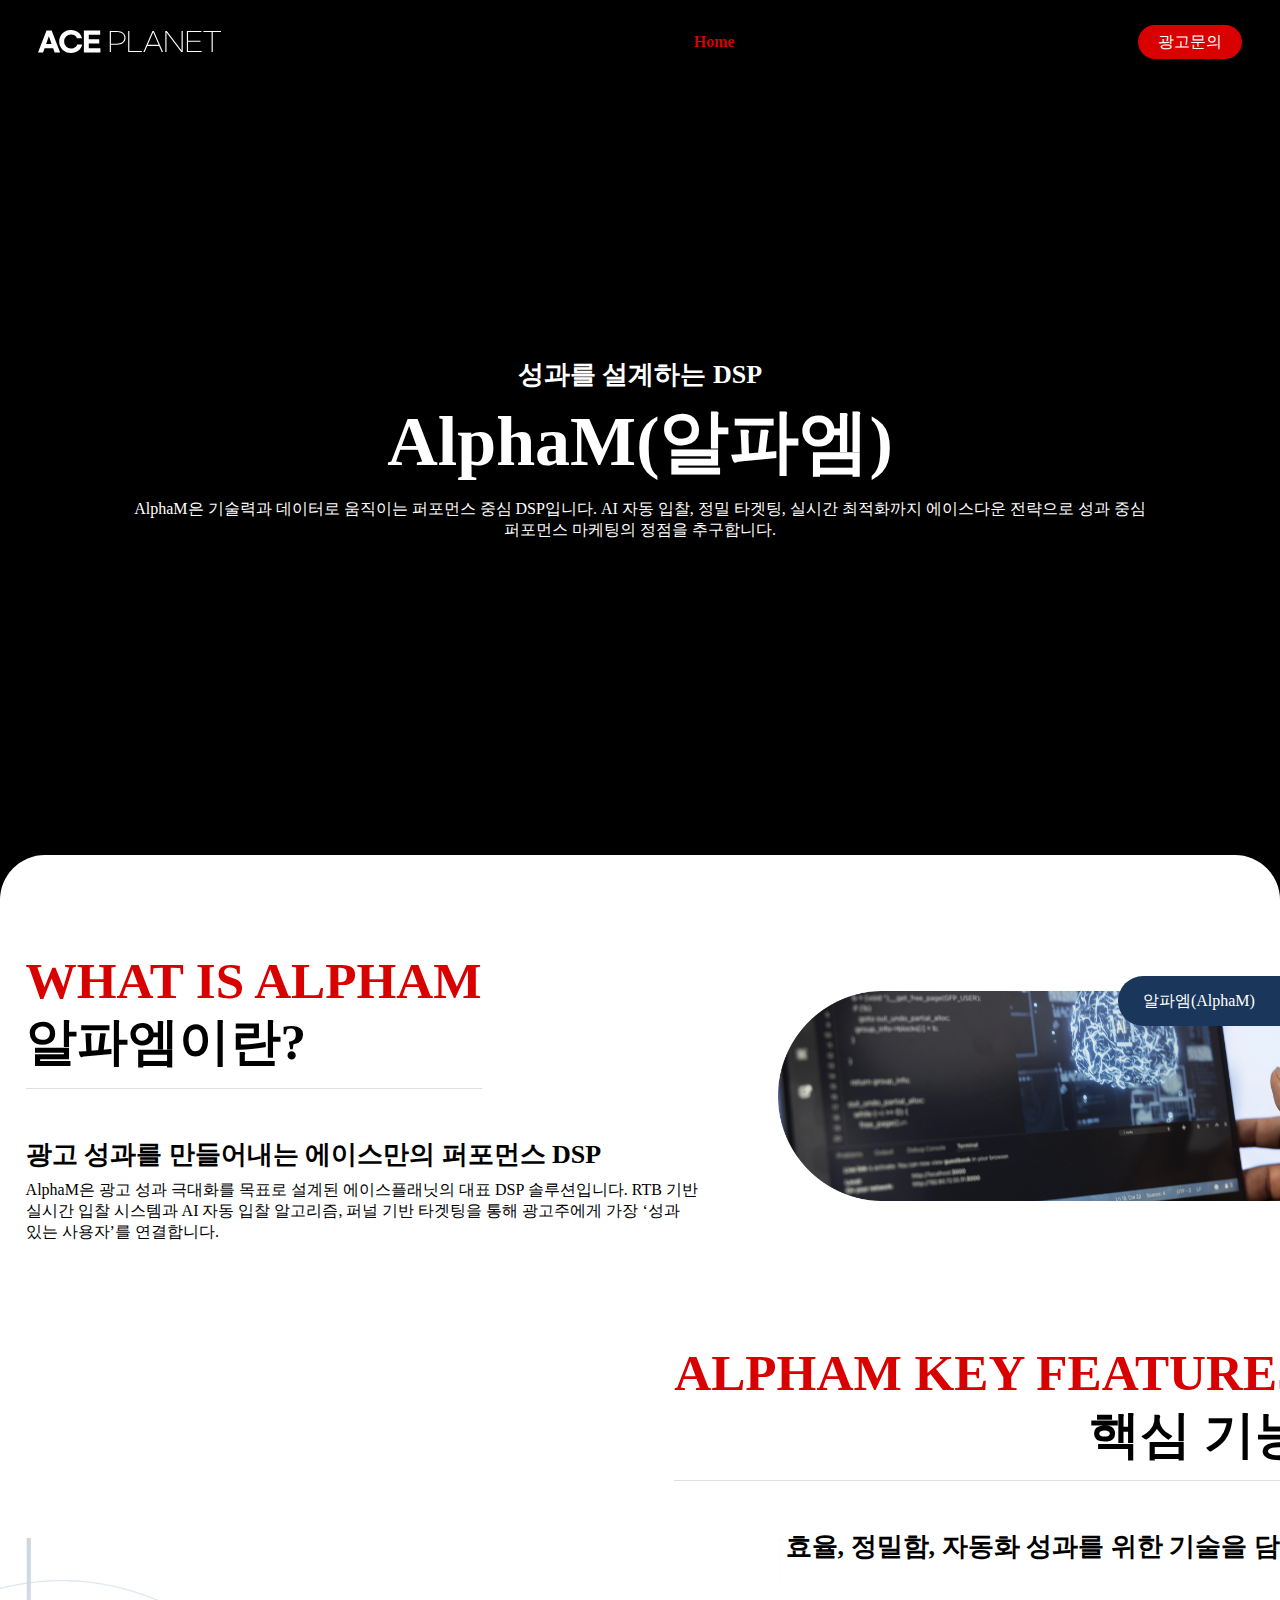
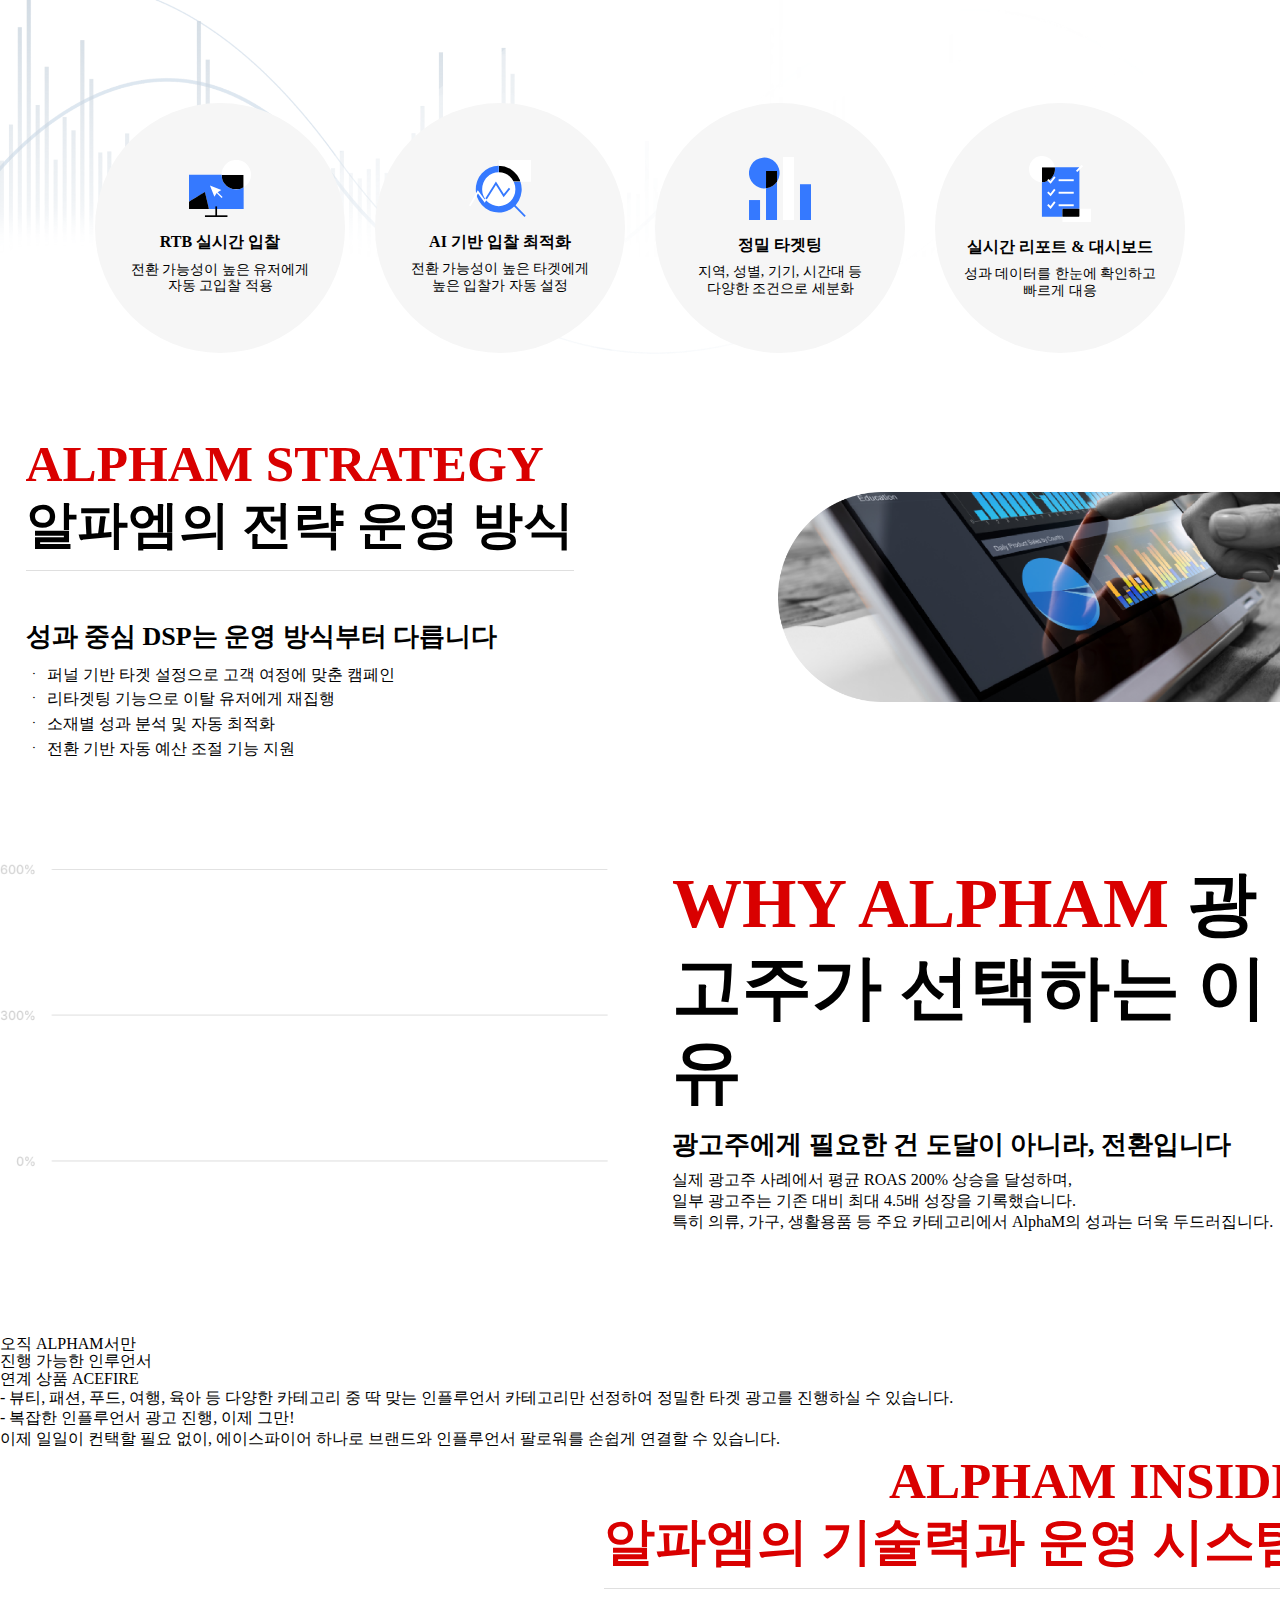
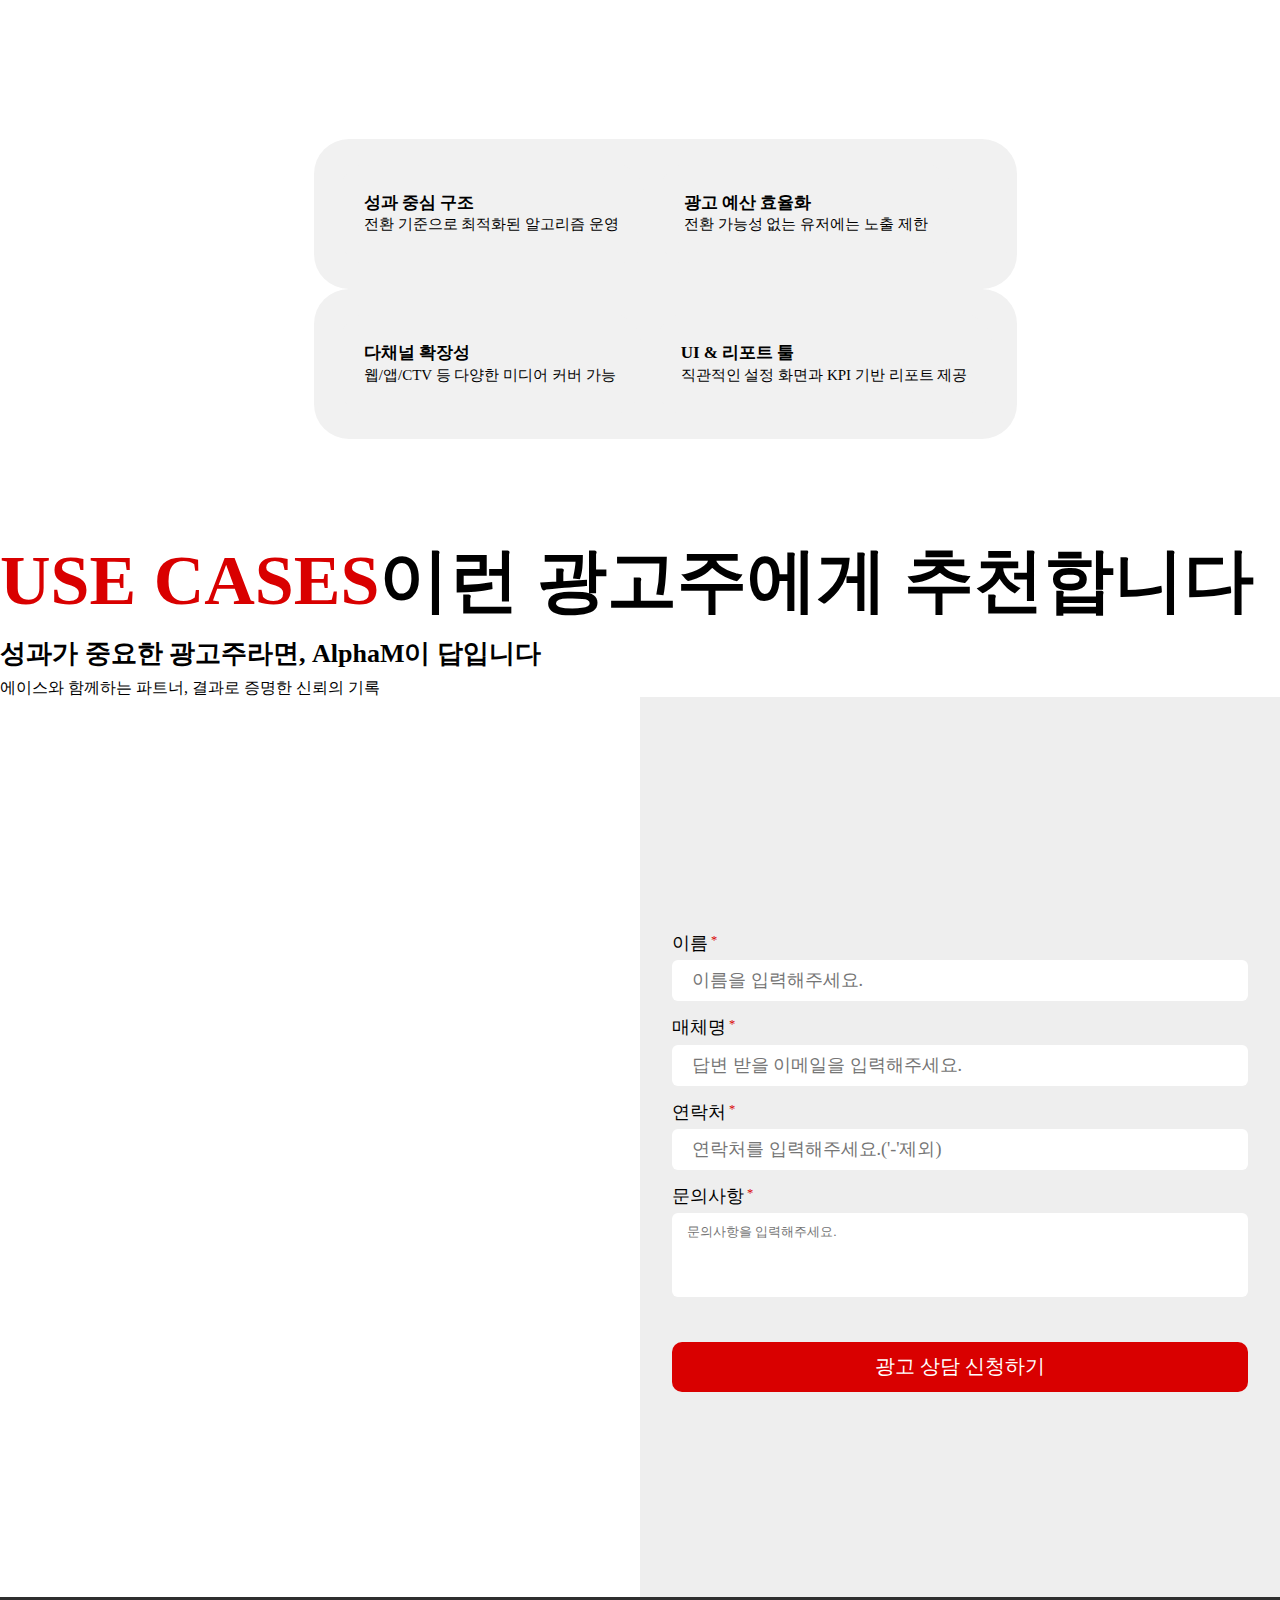
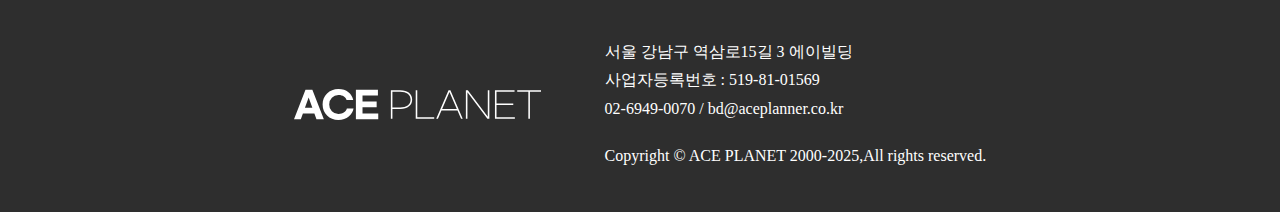
==== commit 504cda2f: "save" ====
--- a/html/dsp.html
+++ b/html/dsp.html
@@ -38,23 +38,40 @@
     <title>ACE PLANET</title>
   </head>
   <body>
-    <header class="header sub_head anchors">
+    <header class="header anchors">
       <div class="header_container">
         <h1 class="logo">
           <a href="">
-            <img class="wh_logo" src="../images/logo.svg" alt="ACE PLANET">
-            <img class="rd_logo" src="../images/logo_rd.svg" alt="ACE PLANET">
+            <img class="wh_logo" src="../images/logo.svg" alt="ACE PLANET" />
+            <img class="rd_logo" src="../images/logo_rd.svg" alt="ACE PLANET" />
           </a>
         </h1>
         <ul class="nav">
           <li class="active"><a href="#page-1">Home</a></li>
-          <li><a href="#page-2">옵티바이즈&#40;SSP&#41;</a></li>
-          <li><a href="#page-2">알파엠&#40;DSP&#41;</a></li>
+          <li><a href="#page-2">옵티바이즈(SSP)</a></li>
+          <li><a href="#page-2">알파엠(DSP)</a></li>
           <li><a href="#page-3">Login</a></li>
-          <li class="adver"><a href="#page-4">광고문의</a></li>
         </ul>
+        <div class="adver"><a href="#page-4">광고문의</a></div>
+        <a href="#" class="hamburger-button">
+          <span></span>
+          <span></span>
+          <span></span>
+          <span></span>
+        </a>
       </div>
-		</header>
+      <!-- nav 외부 어디든 body 끝에 삽입 -->
+      <div class="modal_menu">
+        <div class="menu_inner">
+          <ul>
+            <li class="active"><a href="#page-1">Home</a></li>
+            <li><a href="#page-2">옵티바이즈(SSP)</a></li>
+            <li><a href="#page-2">알파엠(DSP)</a></li>
+            <li><a href="#page-3">Login</a></li>
+          </ul>
+        </div>
+      </div>
+    </header>
     <main>
       <section class="step_1">
         <div class="all_bg"><img src="../images/dsp_bg.png" alt=""></div>
--- a/css/common.css
+++ b/css/common.css
@@ -412,7 +412,7 @@
   line-height: 1.2;
   font-family: 'Gmarket Sans';
   font-weight: 800;
-  padding-bottom: calc(var(--padding)*2);
+  padding-bottom: calc(var(--padding)*1.5);
   
 }
 .h2q span{
@@ -422,7 +422,7 @@
   font-size: clamp(18px, 2.8vw, 26px);
   line-height: 1.2;
   font-weight: 600;
-  padding-bottom: calc(var(--padding)*1.5);
+  padding-bottom: calc(var(--padding)*1);
   word-break: keep-all;
 }
 .h4q{
@@ -469,9 +469,11 @@
 }
 .header h1{
   position: relative;
+  max-width: 210px;
 }
 .header h1 a img{
   transition: .2s;
+  width: 100%;
 }
 .header h1 a img.wh_logo{
   position: relative;
@@ -494,7 +496,7 @@
   display: flex;
   justify-content: end;
   align-items: center;
-  gap: 2%;
+  gap: 4%;
   font-size: clamp(0.75em, 2vw, 1em);
   line-height: 1em;
   width: 100%;
@@ -506,6 +508,9 @@
   padding: 2px 4px;
   display: block;
   white-space: nowrap;
+}
+.header .nav li:hover a{
+  color: #686868 !important;
 }
 .header .adver{
   white-space: nowrap;
@@ -536,7 +541,7 @@
   height: 3px;
   border-radius:4px;
   background: #fff;
-  transition:0.3s;
+  transition: .3s;
 }
 .hamburger-button span:nth-child(1){
   top: 0;
@@ -557,6 +562,19 @@
 }
 .hamburger-button.active span:nth-child(3){
   transform:rotate(-45deg);
+}
+.hamburger-button span {
+  display: block;
+  /* height: 2px;
+  margin: 4px 0; */
+  background-color: #fff; /* 기본 흰색 */
+  transition: background-color 0.3s;
+}
+.hamburger-dark span {
+  background-color: #000;
+}
+.hamburger-light span {
+  background-color: #fff;
 }
 
 .header .modal_menu {
@@ -678,11 +696,11 @@
   align-items: center;
 }
 .form_data .del .img_box img{
-  max-width: 175%;
+  max-width: 205%;
 }
 @media screen and (max-width:1000px){
   .form_data .del .img_box img{
-    max-width: auto;
+    max-width: none;
     max-height: 110%;
   } 
 }
@@ -719,7 +737,7 @@
   flex-direction: column;
   justify-content: center;
   align-items: center;
-  padding: 3% 0;
+  padding: 15px 0;
 }
 .form_data .sel form{
   display: block;
@@ -810,7 +828,7 @@
 }
 .dummy_foonter{
   width: 100%;
-  padding: 25px 0;
+  padding: 45px 0;
   background-color: #2E2E2E;
   display: flex;
   justify-content: center;
@@ -882,6 +900,9 @@
     display: flex;
     z-index: 10000;
   }
+  .header .hamburger-button.active span{
+    background: white !important;
+  }
   .form_data .sel .sub_mit{
     margin-top: auto;
   }
--- a/css/sub_style.css
+++ b/css/sub_style.css
@@ -54,17 +54,17 @@
 .depth_b .title .h2q,
 .depth_c .h2q,
 .depth_d .title .h2q{
-  font-size: clamp(35px, 5vw, 55px);
+  font-size: clamp(35px, 4vw, 55px);
   border-bottom: 1px solid var(--border);
-  margin-bottom: 4%;
+  margin-bottom: calc(var(--padding)*5);
   display: inline-block;
 }
 .depth_a, .depth_c{
-  padding: 8% 0;
+  padding: calc(var(--padding)*5) 0 calc(var(--padding)*10);
   display: flex;
   justify-content: space-between;
   align-items: center;
-  gap: 5%;
+  gap: 2%;
   padding-right: 2%;
 }
 .dsp .depth_a, .dsp .depth_c{
@@ -72,10 +72,10 @@
   padding-right: 0%;
 }
 .depth_d{
-  padding-bottom: 8%;
+  padding-bottom: calc(var(--padding)*10);
 }
 .depth_e{
-  padding-bottom: 16%;
+  padding-bottom: calc(var(--padding)*10);
 }
 .depth_a .del, .depth_c .del{
   position: relative;
@@ -110,7 +110,7 @@
   border-radius:  100px 0 0 100px;
 }
 .depth_a .sel, .depth_c .sel{
-  width: 60%;
+  width: 55%;
 }
 .depth_b{
   position: relative;
@@ -118,7 +118,7 @@
 .depth_b .title, .depth_d .title{
   padding-left: 2%;
   display: inline-block;
-  padding-bottom: 5%;
+  padding-bottom: calc(var(--padding)*10);
 }
 .dsp .depth_b .title, .dsp .depth_d .title{
   width: 100%;
@@ -136,15 +136,21 @@
 }
 .keySwiper{
   max-width: 1200px;
-  padding: 0 5%;
+  padding: 0 2%;
+  margin: 0 auto;
 }
 .key_list{
-  margin: 0 auto;
+  display: flex;
+  justify-content: center;
+  flex-wrap: wrap;
+  gap: 30px;
+  width: 100%;
+  padding: 30px 0;
+  box-sizing: border-box;
 }
 .key_list li{
   flex: 0 0 auto;
-  /* width: clamp(220px, 10vw, 300px); */
-  width: 300px;
+  width: 250px;
   aspect-ratio: 1 / 1;
   background: #F6F6F6;
   box-sizing: border-box;
@@ -162,16 +168,13 @@
 .key_list li .icon img{
   width: 100%;
 }
-.key_list li .bx_title,
-.inside_swiper li .bx_title
-{
+.key_list li .bx_title{
   font-size: clamp(13px, 2vw, 16px);
   line-height: 1.2;
   font-weight: 600;
   padding-bottom: calc(var(--padding)*1);
 }
-.key_list li .bx_tip,
-.inside_swiper li .bx_tip{
+.key_list li .bx_tip{
   font-size: clamp(10px, 2vw, 14px);
   line-height: 1.2;
   font-weight: 400;
@@ -183,26 +186,37 @@
   padding: 2px 0;
 }
 .depth_c .tip_list li::before{
-  content: '-';
+  content: 'ㆍ';
   padding-right: 5px;
 }
-.depth_f .inside_swiper{
-  width: 100%;
-  padding-right: 2%;
-}
-.depth_f .inside_swiper .swiper-wrapper{
-  justify-content: end;
-}
 .inside_swiper{
-  width: 90%;
-  margin: 0 auto;
-}
-.inside_swiper ul li{
-  display: flex;
-  flex-direction: column;
-  gap: 20px;
-}
-.inside_swiper ul li .tem{
+  max-width: 1500px;
+  width: 100%;
+  padding: 0 2%;
+  margin: 0 auto;
+  display: flex;
+  justify-content: center;
+  flex-wrap: wrap;
+  gap: 15px;
+}
+.inside_swiper li{
+  min-width: 465px;
+  background-color: #F1F1F1;
+  padding: 25px;
+  border-radius: 35px;
+  display: flex;
+  align-items: center;
+  gap: 15px;
+}
+.inside_swiper li .bx_title{
+  font-size: 17px;
+  font-weight: 600;
+  padding-bottom: calc(var(--padding)*.5);
+}
+.inside_swiper li .bx_tip{
+  font-size: 15px;
+}
+.inside_swiper li .tem{
   background-color: #F1F1F1;
   border-radius: 30px;
   padding: 30px 25px;
@@ -212,7 +226,7 @@
   line-height: 1.2;
   font-family: 'Gmarket Sans';
   font-weight: 700;
-  padding-bottom: 5%;
+  padding-bottom: calc(var(--padding)*5);
   width: 100%;
   padding-left: 4%;
   box-sizing: border-box;
@@ -223,24 +237,11 @@
   line-height: 1;
   text-align: center;
   width: 100%;
-  padding: 1.5% 0;
+  padding: calc(var(--padding)*3) 0;
   background-color: #3B3B3B;
   color: white;
   font-weight: 300;
 }
-@media (min-width: 1200px) {
-  .inside_swiper .swiper-wrapper {
-    display: flex;
-    gap: 20px;
-    justify-content: center;
-    pointer-events: none; /* 스와이프 비활성화 */
-  }
-
-  .inside_swiper .swiper-slide {
-    flex: 0 0 calc((100% - 40px) / 3); /* 3개 가로 */
-    box-sizing: border-box;
-  }
-}
 
 .depth_null_d{
   display: flex;
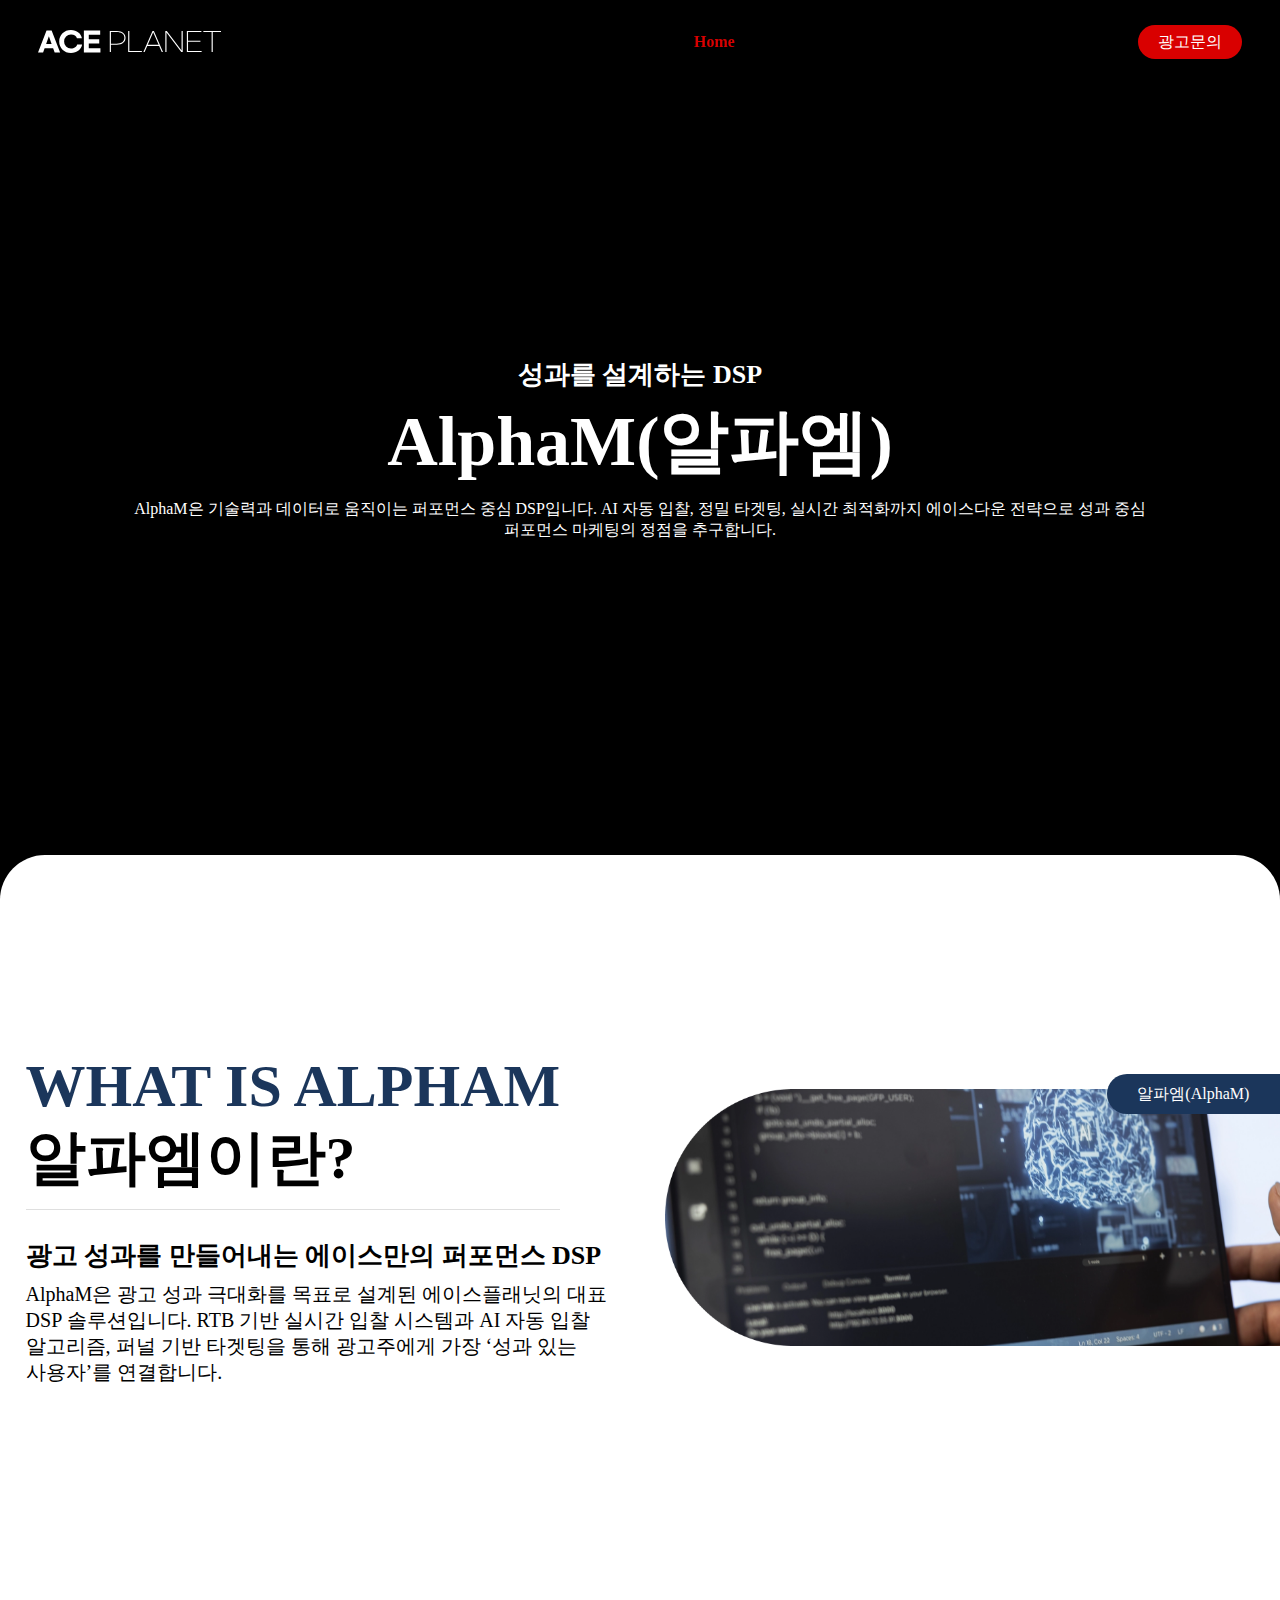
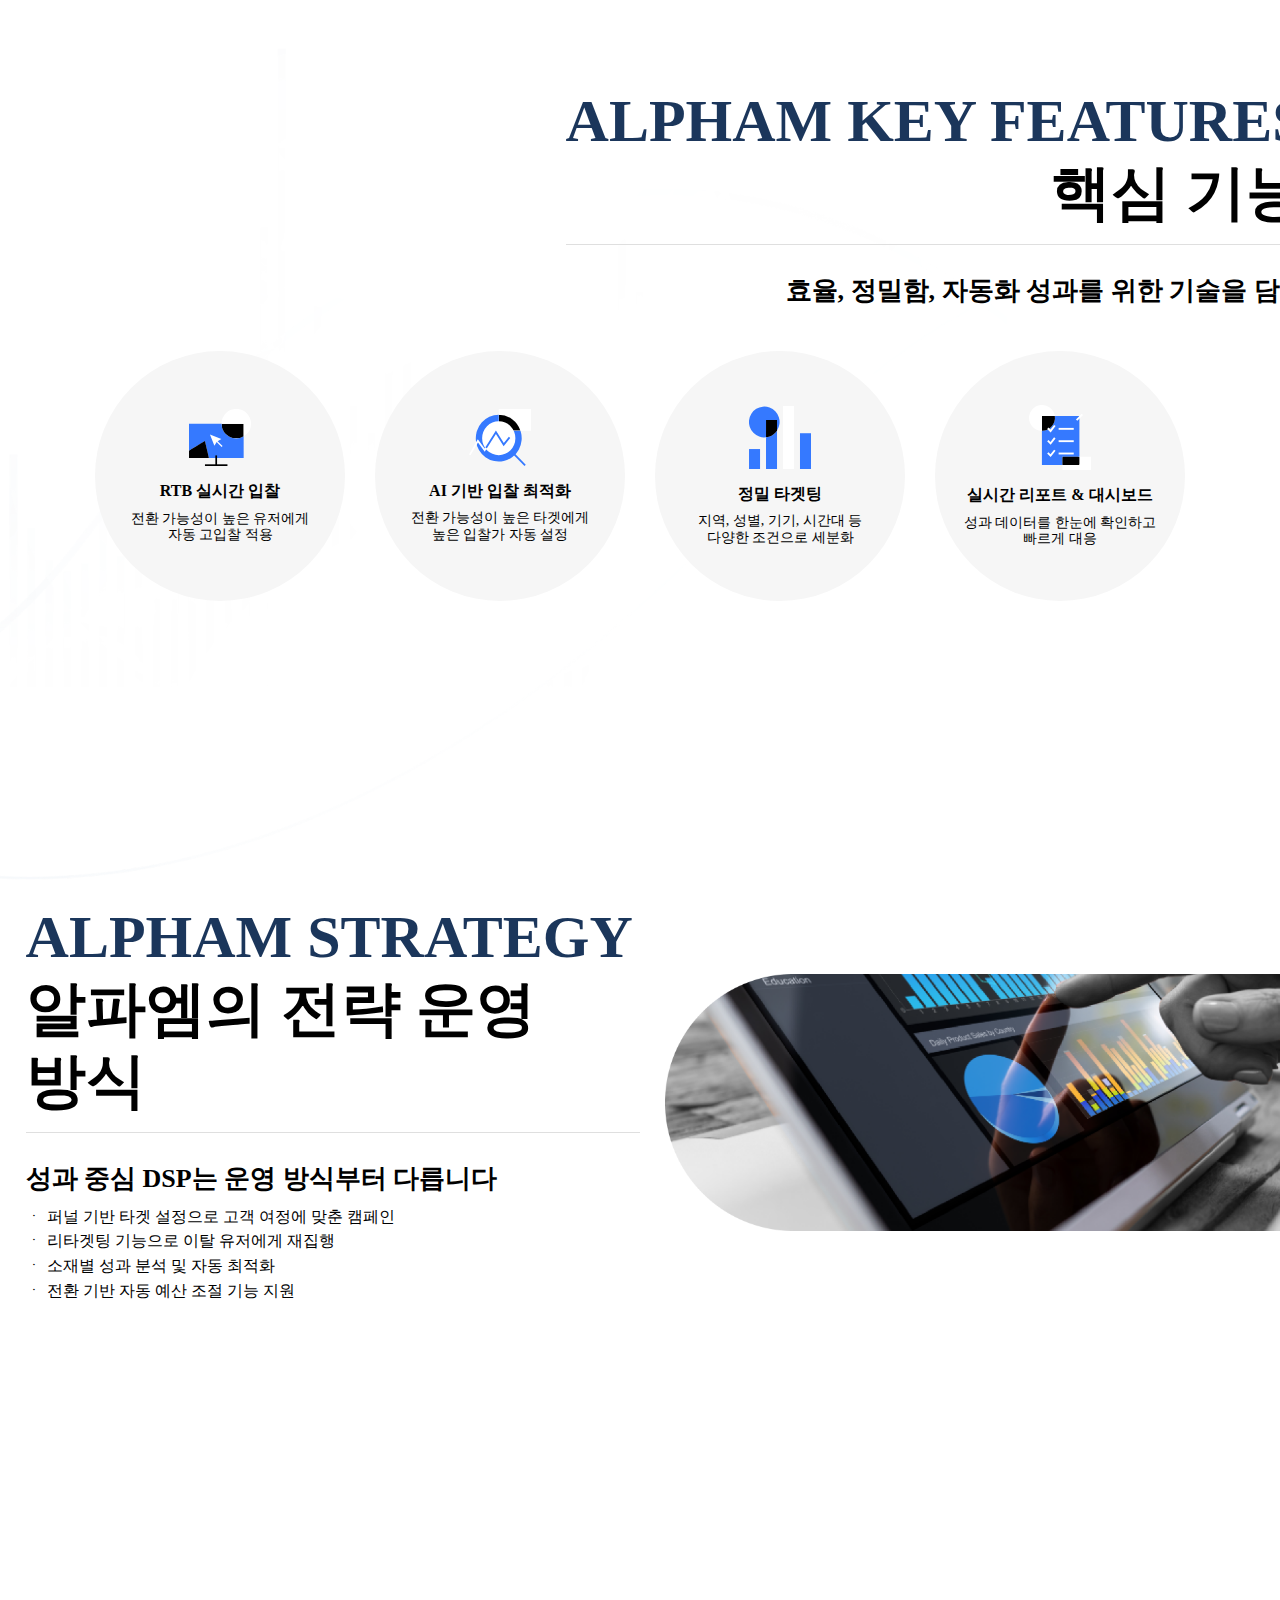
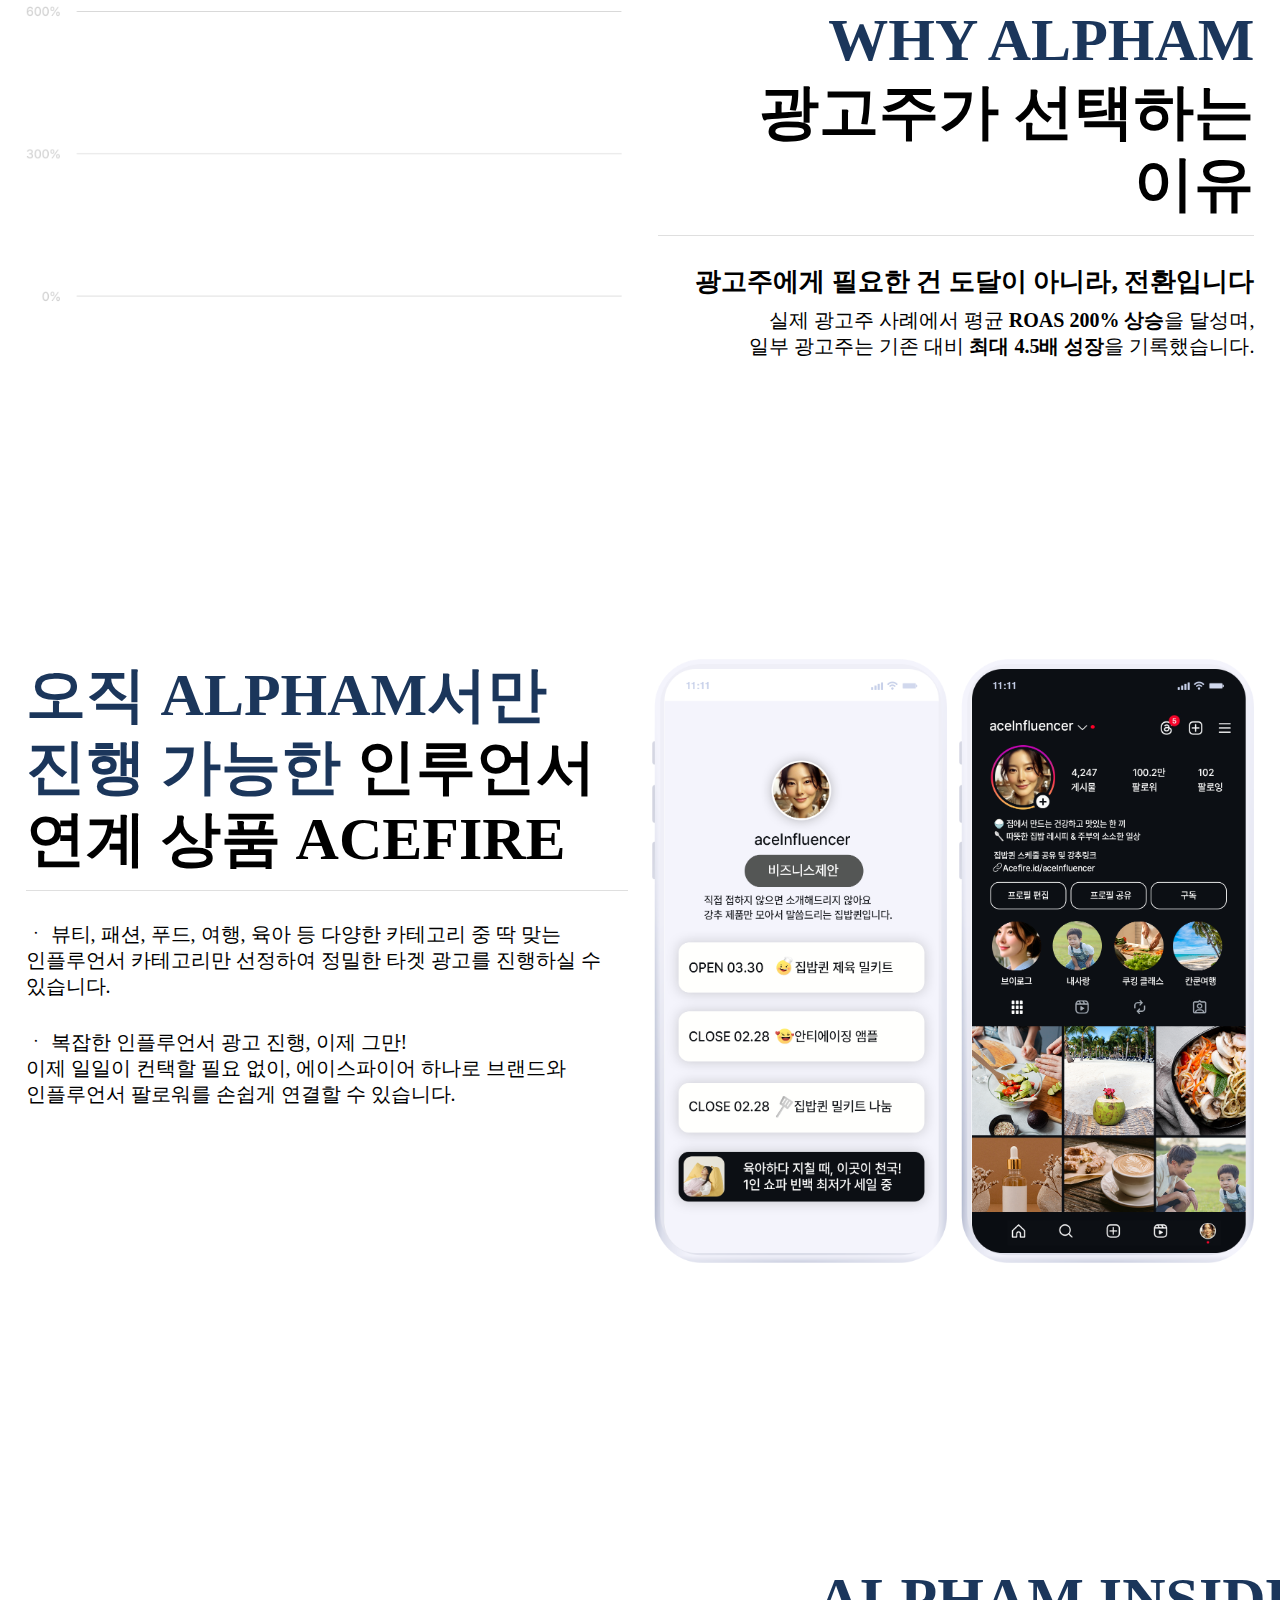
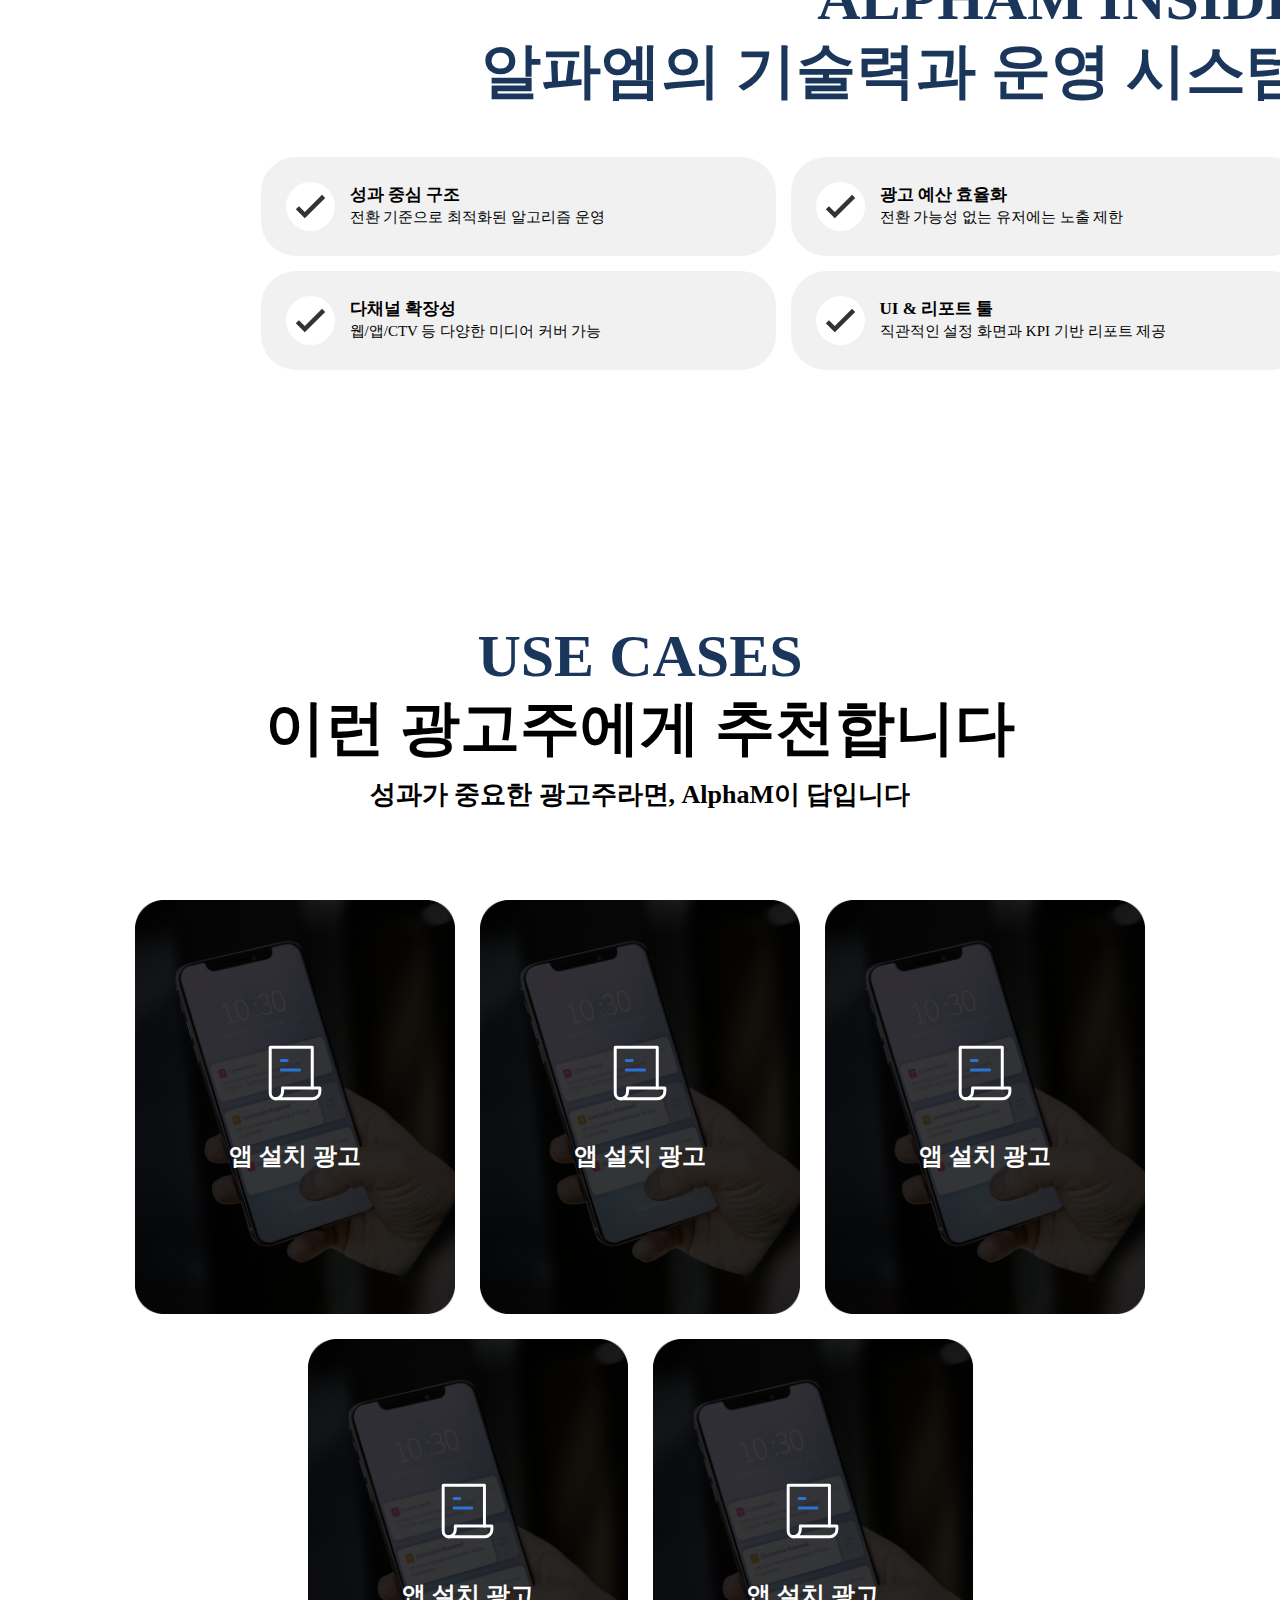
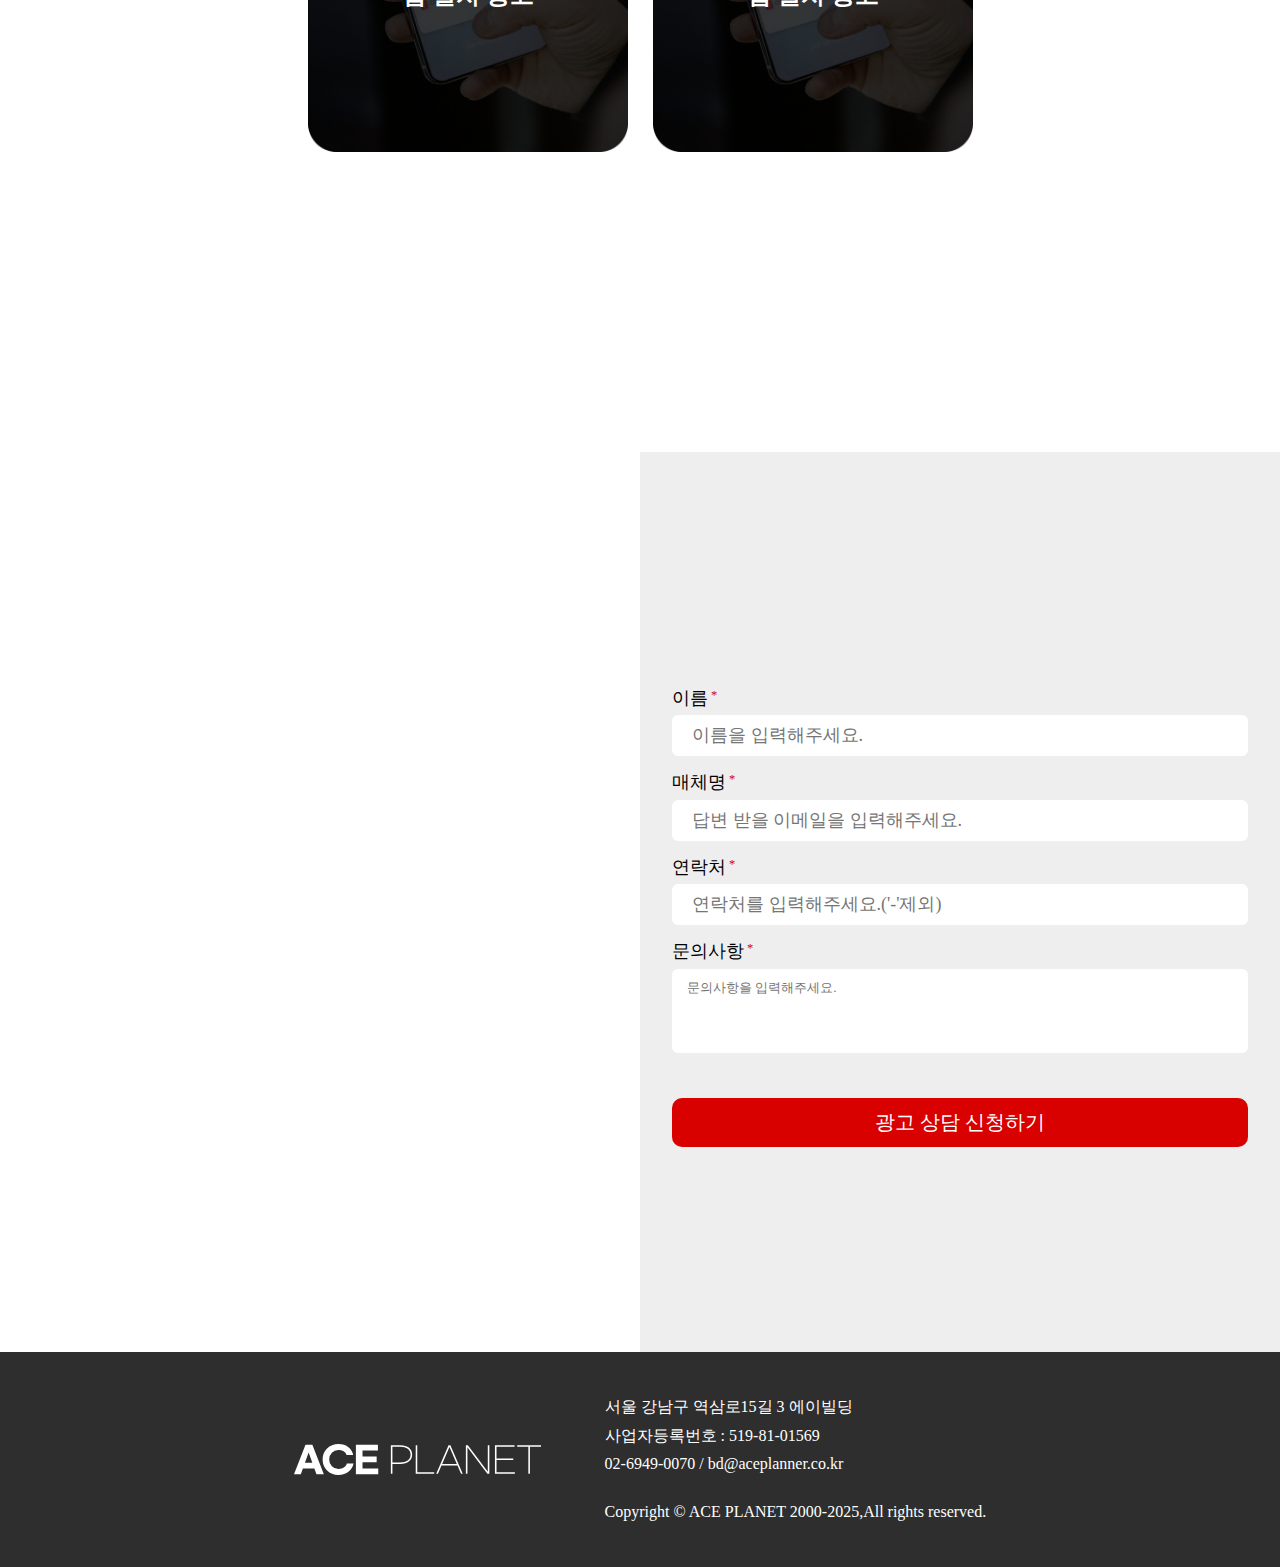
==== commit 50b24b75: "save" ====
--- a/html/dsp.html
+++ b/html/dsp.html
@@ -86,7 +86,7 @@
           <div class="sel">
             <h2 class="h2q"><span>WHAT IS ALPHAM</span> <br>알파엠이란?</h2>
             <h3 class="h3q">광고 성과를 만들어내는 에이스만의 퍼포먼스 DSP</h3>
-            <p class="textq word_keep">AlphaM은 광고 성과 극대화를 목표로 설계된 에이스플래닛의 대표 DSP 솔루션입니다. RTB 기반 실시간 입찰 시스템과 AI 자동 입찰 알고리즘, 퍼널 기반 타겟팅을 통해 광고주에게 가장 ‘성과 있는 사용자’를 연결합니다.</p>
+            <p class="h4q word_keep">AlphaM은 광고 성과 극대화를 목표로 설계된 에이스플래닛의 대표 DSP 솔루션입니다. RTB 기반 실시간 입찰 시스템과 AI 자동 입찰 알고리즘, 퍼널 기반 타겟팅을 통해 광고주에게 가장 ‘성과 있는 사용자’를 연결합니다.</p>
           </div>
           <div class="del">
             <!-- <div class="img_box"><img src="../images/ALPHAM.png" alt=""></div> -->
@@ -152,96 +152,98 @@
           <div class="title">
             <h2 class="h2q"><span>WHY ALPHAM</span> 광고주가 선택하는 이유</h2>
             <h3 class="h3q">광고주에게 필요한 건 도달이 아니라, 전환입니다</h3>
-              <p class="textq word_keep">실제 광고주 사례에서 평균 <em>ROAS 200% 상승</em>을 달성하며, <br>일부 광고주는 기존 대비 <em>최대 4.5배 성장</em>을 기록했습니다. <br>특히 의류, 가구, 생활용품 등 주요 카테고리에서 AlphaM의 성과는 더욱 두드러집니다.</p>
+              <p class="h4q word_keep">실제 광고주 사례에서 평균 <em>ROAS 200% 상승</em>을 달성며, <br>일부 광고주는 기존 대비 <em>최대 4.5배 성장</em>을 기록했습니다.</p>
           </div>
         </div>
         <div class="depth_null_e">
           <div class="del">
-            <h2 class="h2_title"><span>오직 ALPHAM서만 <br>진행 가능한</span> 인루언서 <br>연계 상품 ACEFIRE</h2>
-            <p class="textq">- 뷰티, 패션, 푸드, 여행, 육아 등 다양한 카테고리 중 딱 맞는 인플루언서 카테고리만 선정하여 정밀한 타겟 광고를 진행하실 수 있습니다.</p>
-            <p class="textq">- 복잡한 인플루언서 광고 진행, 이제 그만!<br>이제 일일이 컨택할 필요 없이, 에이스파이어 하나로 브랜드와 인플루언서 팔로워를 손쉽게 연결할 수 있습니다.</p>
-          </div>
-          <div class="sel">
-            <div class="img_box"><img src="" alt=""></div>
-            <div class="img_box"><img src="" alt=""></div>
-          </div>
-        </div>
-        <div class="depth_f">
-          <div class="depth_d">
-            <div class="title">
-              <h2 class="h2q"><span>ALPHAM INSIDE <br>알파엠의 기술력과 운영 시스템</span></h2>
+            <h2 class="h2q"><span>오직 ALPHAM서만 <br>진행 가능한</span> 인루언서 <br>연계 상품 ACEFIRE</h2>
+            <div class="colur">
+              <p class="h4q">ㆍ 뷰티, 패션, 푸드, 여행, 육아 등 다양한 카테고리 중 딱 맞는 인플루언서 카테고리만 선정하여 정밀한 타겟 광고를 진행하실 수 있습니다.</p>
+              <p class="h4q">ㆍ 복잡한 인플루언서 광고 진행, 이제 그만!<br>이제 일일이 컨택할 필요 없이, 에이스파이어 하나로 브랜드와 인플루언서 팔로워를 손쉽게 연결할 수 있습니다.</p>
             </div>
-            
-            <div class="swiper inside_swiper">
-              <ul class="swiper-wrapper">
-                <li class="swiper-slide">
-                  <div class="tem">
-                    <div class="del"></div>
-                    <div class="sel">
-                      <div class="bx_title">성과 중심 구조</div>
-                      <div class="bx_tip">전환 기준으로 최적화된 알고리즘 운영</div>
-                    </div>
-                  </div>
-                  <div class="tem">
-                    <div class="del"></div>
-                    <div class="sel">
-                      <div class="bx_title">광고 예산 효율화</div>
-                      <div class="bx_tip">전환 가능성 없는 유저에는 노출 제한</div>
-                    </div>
-                  </div>
-                </li>
-                <li class="swiper-slide">
-                  <div class="tem">
-                    <div class="del"></div>
-                    <div class="sel">
-                      <div class="bx_title">다채널 확장성</div>
-                      <div class="bx_tip">웹/앱/CTV 등 다양한 미디어 커버 가능</div>
-                    </div>
-                  </div>
-                  <div class="tem">
-                    <div class="del"></div>
-                    <div class="sel">
-                      <div class="bx_title">UI & 리포트 툴</div>
-                      <div class="bx_tip">직관적인 설정 화면과 KPI 기반 리포트 제공</div>
-                    </div>
-                  </div>
-                </li>
-              </ul>
-            </div>    
-          </div>
-        </div>
+          </div>
+          <div class="sel">
+            <div class="img_box"><img src="../images/page_phone1.png" alt=""></div>
+            <div class="img_box"><img src="../images/page_phone2.png" alt=""></div>
+          </div>
+        </div>
+        <div class="depth_d">
+          <div class="title">
+            <h2 class="h2q"><span>ALPHAM INSIDE <br>알파엠의 기술력과 운영 시스템</span></h2>
+          </div>
+          <ul class="inside_swiper">
+            <li>
+              <div class="del"><img src="../images/ssp_check.svg" alt=""></div>
+              <div class="sel">
+                <div class="bx_title">성과 중심 구조</div>
+                <div class="bx_tip">전환 기준으로 최적화된 알고리즘 운영</div>
+              </div>
+            </li>
+            <li>
+              <div class="del"><img src="../images/ssp_check.svg" alt=""></div>
+              <div class="sel">
+                <div class="bx_title">광고 예산 효율화</div>
+                <div class="bx_tip">전환 가능성 없는 유저에는 노출 제한</div>
+              </div>
+            </li>
+            <li>
+              <div class="del"><img src="../images/ssp_check.svg" alt=""></div>
+              <div class="sel">
+                <div class="bx_title">다채널 확장성</div>
+                <div class="bx_tip">웹/앱/CTV 등 다양한 미디어 커버 가능</div>
+              </div>
+            </li>
+            <li>
+              <div class="del"><img src="../images/ssp_check.svg" alt=""></div>
+              <div class="sel">
+                <div class="bx_title">UI & 리포트 툴</div>
+                <div class="bx_tip">직관적인 설정 화면과 KPI 기반 리포트 제공</div>
+              </div>
+            </li>
+          </ul>
+        </div>
+
         <div class="depth_g">
           <div class="title">
-            <h2 class="h2q"><span>USE CASES</span>이런 광고주에게 추천합니다</h2>
+            <h2 class="h2q"><span>USE CASES</span><br>이런 광고주에게 추천합니다</h2>
             <h3 class="h3q">성과가 중요한 광고주라면, AlphaM이 답입니다</h3>
           </div>
           <ul class="porer_list">
-            <li></li>
+            <li>
+              <div class="img_box"><img src="../images/CASES_a.png" alt=""></div>
+              <div class="por_icon"><img src="../images/por_a.svg" alt=""></div>
+              <div class="por_title">앱 설치 광고</div>
+            </li>
+            <li>
+              <div class="img_box"><img src="../images/CASES_a.png" alt=""></div>
+              <div class="por_icon"><img src="../images/por_a.svg" alt=""></div>
+              <div class="por_title">앱 설치 광고</div>
+            </li>
+            <li>
+              <div class="img_box"><img src="../images/CASES_a.png" alt=""></div>
+              <div class="por_icon"><img src="../images/por_a.svg" alt=""></div>
+              <div class="por_title">앱 설치 광고</div>
+            </li>
+            <li>
+              <div class="img_box"><img src="../images/CASES_a.png" alt=""></div>
+              <div class="por_icon"><img src="../images/por_a.svg" alt=""></div>
+              <div class="por_title">앱 설치 광고</div>
+            </li>
+            <li>
+              <div class="img_box"><img src="../images/CASES_a.png" alt=""></div>
+              <div class="por_icon"><img src="../images/por_a.svg" alt=""></div>
+              <div class="por_title">앱 설치 광고</div>
+            </li>
           </ul>
         </div>
       </section>
-      
-      
-      
-      
-      
-      
-      
-      
-      
-      
-      
-      
-      <h3 class="mid_title">에이스와 함께하는 파트너, 결과로 증명한 신뢰의 기록</h3>
-
-
-
 
       <section class="step_3">
         
         <div class="form_data">
           <div class="del">
-            <div class="img_box"><img src="https://picsum.photos/seed/picsum/2000/2000" alt=""></div>
+            <div class="img_box"><img src="../images/sec9_img.png" alt=""></div>
             <div class="title">
               <h3 class="h3q">Contact us</h3>
               <h2 class="h2_title">지금, 당신의 광고에 <br>에이스를 더하세요</h2>
--- a/css/common.css
+++ b/css/common.css
@@ -413,6 +413,7 @@
   font-family: 'Gmarket Sans';
   font-weight: 800;
   padding-bottom: calc(var(--padding)*1.5);
+  word-break: keep-all;
   
 }
 .h2q span{
@@ -625,7 +626,7 @@
   padding-bottom: 1%;
 }
 .ace_title{
-  font-size: clamp(25px, 3vw, 50px);
+  font-size: 50px;
   line-height: 1.2;
   font-weight: 700;
   padding-bottom: 3%;
@@ -639,7 +640,7 @@
 }
 .ace_a{
   position: absolute;
-  width: 30%;
+  width: 35%;
   background-color: #6c6c6cf5;
   top: 0%;
   left: 0%;
@@ -648,11 +649,11 @@
 }
 .ace_b{
   position: absolute;
-  width: 20%;
+  width: 250px;
   aspect-ratio: 1 / 1;
   background-color: #ec373af5;
   top: 0%;
-  left: 25%;
+  left: 28%;
   z-index: 3;
   border-radius: 1000px;
 }
@@ -661,9 +662,9 @@
   width: 40%;
   background-color: #363636ef;
   top: 0%;
-  right: 25%;
   z-index: 2;
   border-radius: 1000px;
+  left: 35%;
 }
 .ace_d{
   position: absolute;
--- a/css/sub_style.css
+++ b/css/sub_style.css
@@ -52,15 +52,14 @@
 }
 .depth_a .h2q,
 .depth_b .title .h2q,
-.depth_c .h2q,
-.depth_d .title .h2q{
+.depth_c .h2q{
   font-size: clamp(35px, 4vw, 55px);
   border-bottom: 1px solid var(--border);
-  margin-bottom: calc(var(--padding)*5);
+  margin-bottom: calc(var(--padding)*3);
   display: inline-block;
 }
 .depth_a, .depth_c{
-  padding: calc(var(--padding)*5) 0 calc(var(--padding)*10);
+  padding: 0 0 calc(var(--padding)*30);
   display: flex;
   justify-content: space-between;
   align-items: center;
@@ -72,16 +71,23 @@
   padding-right: 0%;
 }
 .depth_d{
-  padding-bottom: calc(var(--padding)*10);
+  padding-bottom: calc(var(--padding)*25);
 }
 .depth_e{
-  padding-bottom: calc(var(--padding)*10);
+  padding-bottom: calc(var(--padding)*25);
+  max-width: 1920px;
+  width: 100%;
+  margin: 0 auto;
 }
 .depth_a .del, .depth_c .del{
   position: relative;
-  width: 40%;
+  width: 50%;
 }
 .depth_a .del .img_box img, .depth_c .del .img_box img{
+  width: 100%;
+}
+.dsp .depth_a .del .img_box img, .dsp .depth_c .del .img_box img{
+  position: relative;
   width: 100%;
 }
 [class^="depth"] .h3q{
@@ -91,16 +97,15 @@
   position: absolute;
   left: 0;
   top: -15px;
-  height: 30px;
   border-radius: 0 100px 100px 0;
   background-color: #D90000;
   color: white;
   display: flex;
   justify-content: center;
   align-items: center;
-  padding: 2% 5%;
+  padding: 12px 5%;
   font-size: clamp(10px, 2vw, 16px);
-  line-height: 1.3;
+  line-height: 1;
   font-weight: 400;
 }
 .dsp .depth_a .del .tip{
@@ -110,29 +115,35 @@
   border-radius:  100px 0 0 100px;
 }
 .depth_a .sel, .depth_c .sel{
-  width: 55%;
+  width: 50%;
 }
 .depth_b{
   position: relative;
+  padding-bottom: calc(var(--padding)*30);
 }
 .depth_b .title, .depth_d .title{
   padding-left: 2%;
   display: inline-block;
-  padding-bottom: calc(var(--padding)*10);
+  padding-bottom: calc(var(--padding)*3.5);
 }
 .dsp .depth_b .title, .dsp .depth_d .title{
   width: 100%;
   text-align: right;
+  padding-right: 2%;
 }
 .depth_b .img_box{
   position: absolute;
   right: 0;
-  bottom: 0;
-  width: 100%;
+  width: 200%;
   z-index: -1;
+  top: 50%;
+  transform: translateY(-50%);
+  display: flex;
+  justify-content: end;
 }
 .depth_b .img_box img{
   width: 100%;
+  max-width: 2900px;
 }
 .keySwiper{
   max-width: 1200px;
@@ -145,7 +156,6 @@
   flex-wrap: wrap;
   gap: 30px;
   width: 100%;
-  padding: 30px 0;
   box-sizing: border-box;
 }
 .key_list li{
@@ -190,14 +200,57 @@
   padding-right: 5px;
 }
 .inside_swiper{
-  max-width: 1500px;
+  max-width: 1600px;
   width: 100%;
   padding: 0 2%;
   margin: 0 auto;
   display: flex;
-  justify-content: center;
+  justify-content: end;
   flex-wrap: wrap;
   gap: 15px;
+}
+.depth_g{
+  padding-bottom: calc(var(--padding)*30);
+}
+.depth_g .title{
+  padding: 0 2%;
+  text-align: center;
+  padding-bottom: calc(var(--padding)*8);
+}
+.depth_g .porer_list{
+  max-width: 1800px;
+  display: flex;
+  justify-content: center;
+  gap: 25px;
+  flex-wrap: wrap;
+  margin: 0 auto;
+}
+.depth_g .porer_list li{
+  position: relative;
+  width: 320px;
+}
+.depth_g .porer_list li .img_box img{
+  width: 100%;
+}
+.depth_g .porer_list li .por_icon{
+  position: absolute;
+  top: 35%;
+  left: 50%;
+  transform: translateX(-50%);
+}
+.depth_g .porer_list li .por_title{
+  color: white;
+  font-size: 24px;
+  font-weight: 600;
+  position: absolute;
+  top: 60%;
+  left: 50%;
+  transform: translateX(-50%);
+}
+@media screen and (max-width:1000px){
+  .inside_swiper{
+    justify-content: center;
+  }
 }
 .inside_swiper li{
   min-width: 465px;
@@ -231,6 +284,9 @@
   padding-left: 4%;
   box-sizing: border-box;
 }
+.step_2{
+  padding-top: calc(var(--padding)*15);
+}
 .step_2 .mid_title{
   position: relative;
   font-size: clamp(20px, 2.5vw, 32px);
@@ -245,9 +301,10 @@
 
 .depth_null_d{
   display: flex;
-  padding-bottom: 8%;
   justify-content: space-between;
-  gap: 5%;
+  gap: 3%;
+  padding: 0 2%;
+  padding-bottom: calc(var(--padding)*30);
 }
 .depth_null_d .grap{
   width: 50%;
@@ -257,8 +314,184 @@
 }
 .depth_null_d .title{
   width: 50%;
+  text-align: right;
+}
+.depth_null_d .title .h2q{
+  border-bottom: 1px solid var(--border);
+  margin-bottom: calc(var(--padding) * 3);
+}
+.depth_null_d .title .h4q em{
+  font-weight: 800;
 }
 .depth_null_e{
   display: flex;
   justify-content: space-between;
-}
+  gap: 2%;
+  padding: 0 2%;
+  padding-bottom: calc(var(--padding)*30);
+}
+.depth_null_e .h2q{
+  border-bottom: 1px solid var(--border);
+  margin-bottom: calc(var(--padding) * 3);
+}
+.depth_null_e .del{
+  width: 50%;
+}
+.depth_null_e .sel{
+  width: 50%;
+  display: flex;
+  gap: 2%;
+}
+.depth_null_e .sel img{
+  width: 100%;
+}
+.depth_null_e .colur{
+  display: flex;
+  flex-direction: column;
+  gap: 30px;
+}
+.dsp .h2q{
+  font-size: clamp(45px, 6vw, 60px) !important;
+}
+.dsp .h2q span{
+  color: #1B365B;
+}
+@media screen and (max-width:768px){
+  .depth_a, .depth_c{
+    flex-direction: column;
+  }
+  .dsp .depth_a, .dsp .depth_c{
+    padding-left: 0;
+  }
+  .depth_a .del, .depth_c .del{
+    width: 100%;
+  }
+  .dsp .depth_a .del, .dsp .depth_c .del{
+    order: 1;
+  }
+  .dsp .depth_a .sel, .dsp .depth_c .sel{
+    order: 2;
+  }
+  .step_2{
+    padding-top: calc(var(--padding)*5);
+  }
+  .depth_a .sel, .depth_c .sel{
+    width: 100%;
+    padding: 0 2%;
+  }
+  .depth_a .del .img_box, .depth_c .del .img_box{
+    overflow: hidden;
+    padding-bottom: calc(var(--padding)*2.5);
+  }
+  .depth_a .del .tip{
+    padding: 10px 8%;
+    font-size: clamp(16px, 2vw, 20px);
+  }
+  .depth_a .h2q, .depth_b .title .h2q, .depth_c .h2q, .depth_d .title .h2q{
+    border: none;
+    margin-bottom: 0;
+  }
+  [class^="depth"] .h3q{
+    font-size: clamp(22px, 4vw, 30px);
+  }
+  .depth_a, .depth_c{
+    padding-bottom: calc(var(--padding)*20);
+  }
+  .dsp .depth_a .del .img_box img, .dsp .depth_c .del .img_box img{
+    position: relative;
+    width: 125%;
+    left: -25%;
+  }
+  .depth_a .del .img_box img, .depth_c .del .img_box img{
+    width: 125%;
+  }
+  .inside_swiper li{
+    min-width: auto;
+    padding: 20px;
+    border-radius: 20px;
+    width: 80%;
+  }
+  .inside_swiper li .bx_tip{
+    word-break: keep-all;
+  }
+  .form_data{
+    display: block;
+    height: auto;
+  }
+  .form_data .del{
+    /* display: none; */
+  }
+  .form_data .sel{
+    position: relative;
+    z-index: 20;
+  }
+  .form_data .sel form{
+    width: 90%;
+  }
+  .form_data .del .title{
+    gap: 0;
+    padding-left: 2%;
+  }
+  .form_data .del .h2_title{
+    padding-bottom: 10px;
+  }
+  .form_data .del .h3q{
+    padding-bottom: 5px;
+  }
+  section, .text, .form_data{
+    pointer-events: auto !important; /* ← 반드시 있어야 함 */
+  }
+  .form_data .del .textq{
+    display: none;
+  }
+  .form_data .del .img_box{
+    max-height: 50vh;
+    overflow: hidden;
+  }
+  .form_data .del, .form_data .sel{
+    height: auto;
+  }
+  .form_data .del .img_box img{
+    max-width: 200%;
+    max-height: 110%;
+  }
+  .dsp .depth_a .del .img_box, .dsp .depth_c .del .img_box{
+    position: relative;
+    overflow: hidden;
+  }
+  .dsp .depth_null_d{
+    flex-direction: column;
+  }
+  .dsp .depth_null_d .grap{
+    width: 100%;
+  }
+  .dsp .depth_null_d .title{
+    width: 100%;
+  }
+  .dsp .depth_b .title, .dsp .depth_d .title{
+    padding: 0 2%;
+    padding-bottom: calc(var(--padding)*3.5);
+  }
+  .dsp .depth_c .h2q span{
+    width: 70%;
+    display: inline-block;
+  }
+  .dsp .depth_null_d .h2q{
+    text-align: right;
+  }
+  .dsp .depth_b .img_box{
+    justify-content: start;
+    align-items: start;
+  }
+  .depth_b .title, .depth_d .title{
+    padding: 0 2%;
+  }
+}
+@media screen and (max-width:480px){
+  .depth_a, .depth_c, .depth_b, .depth_d, .depth_e{
+    padding-bottom: calc(var(--padding)*10);
+  }
+  .step_2 .mid_title{
+    font-size: 16px;
+  }
+}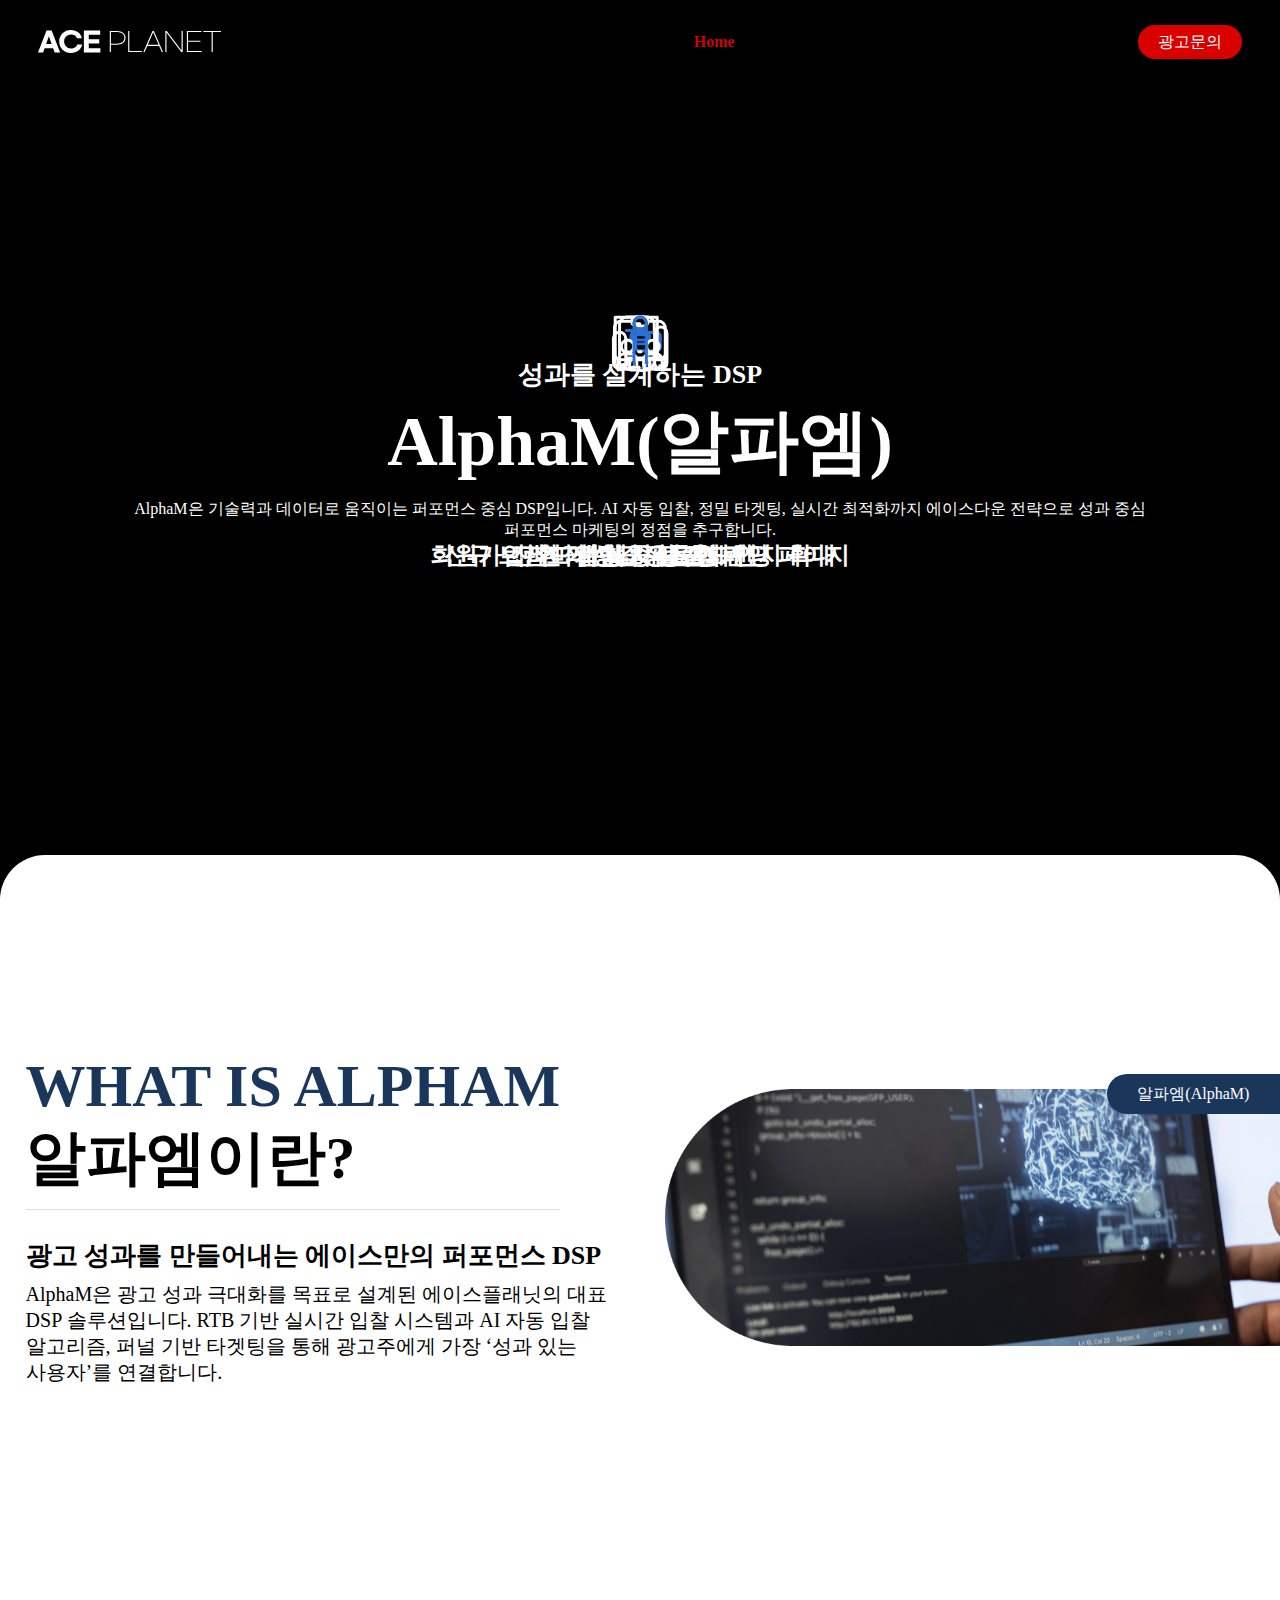
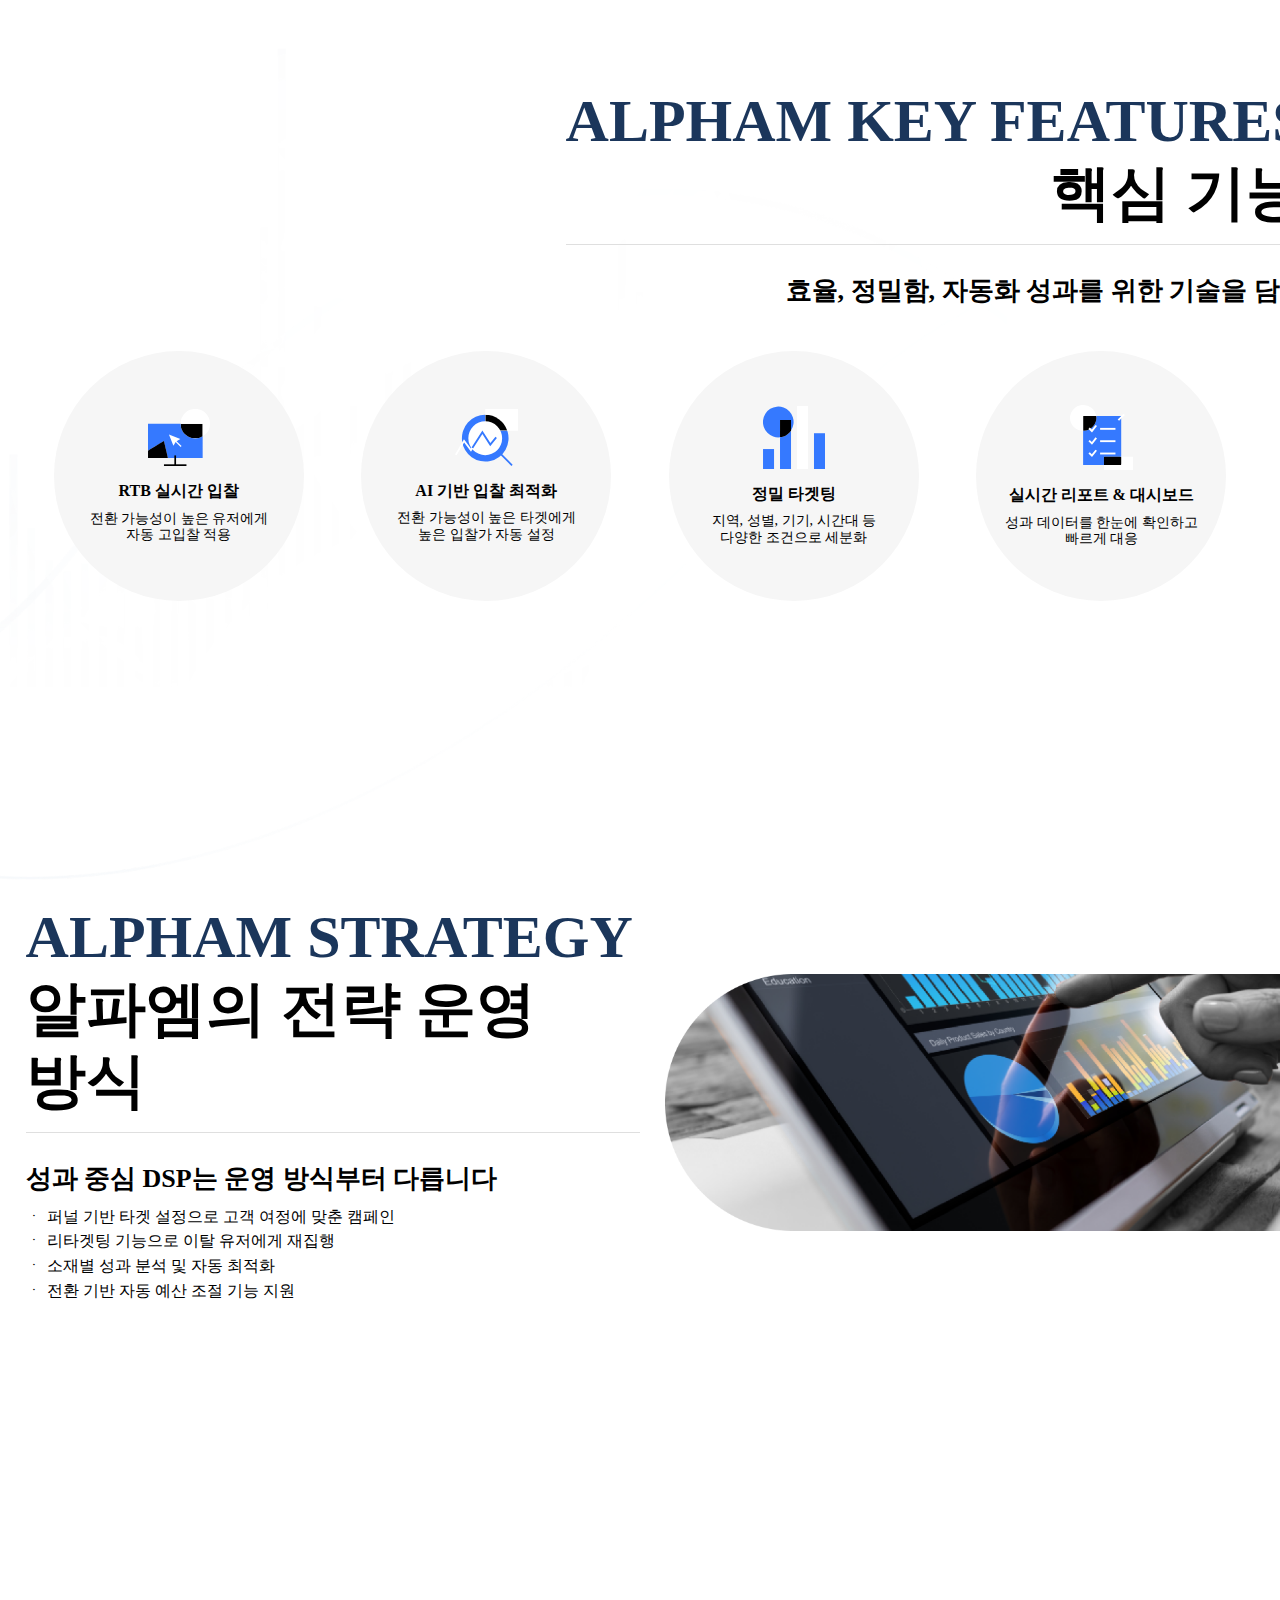
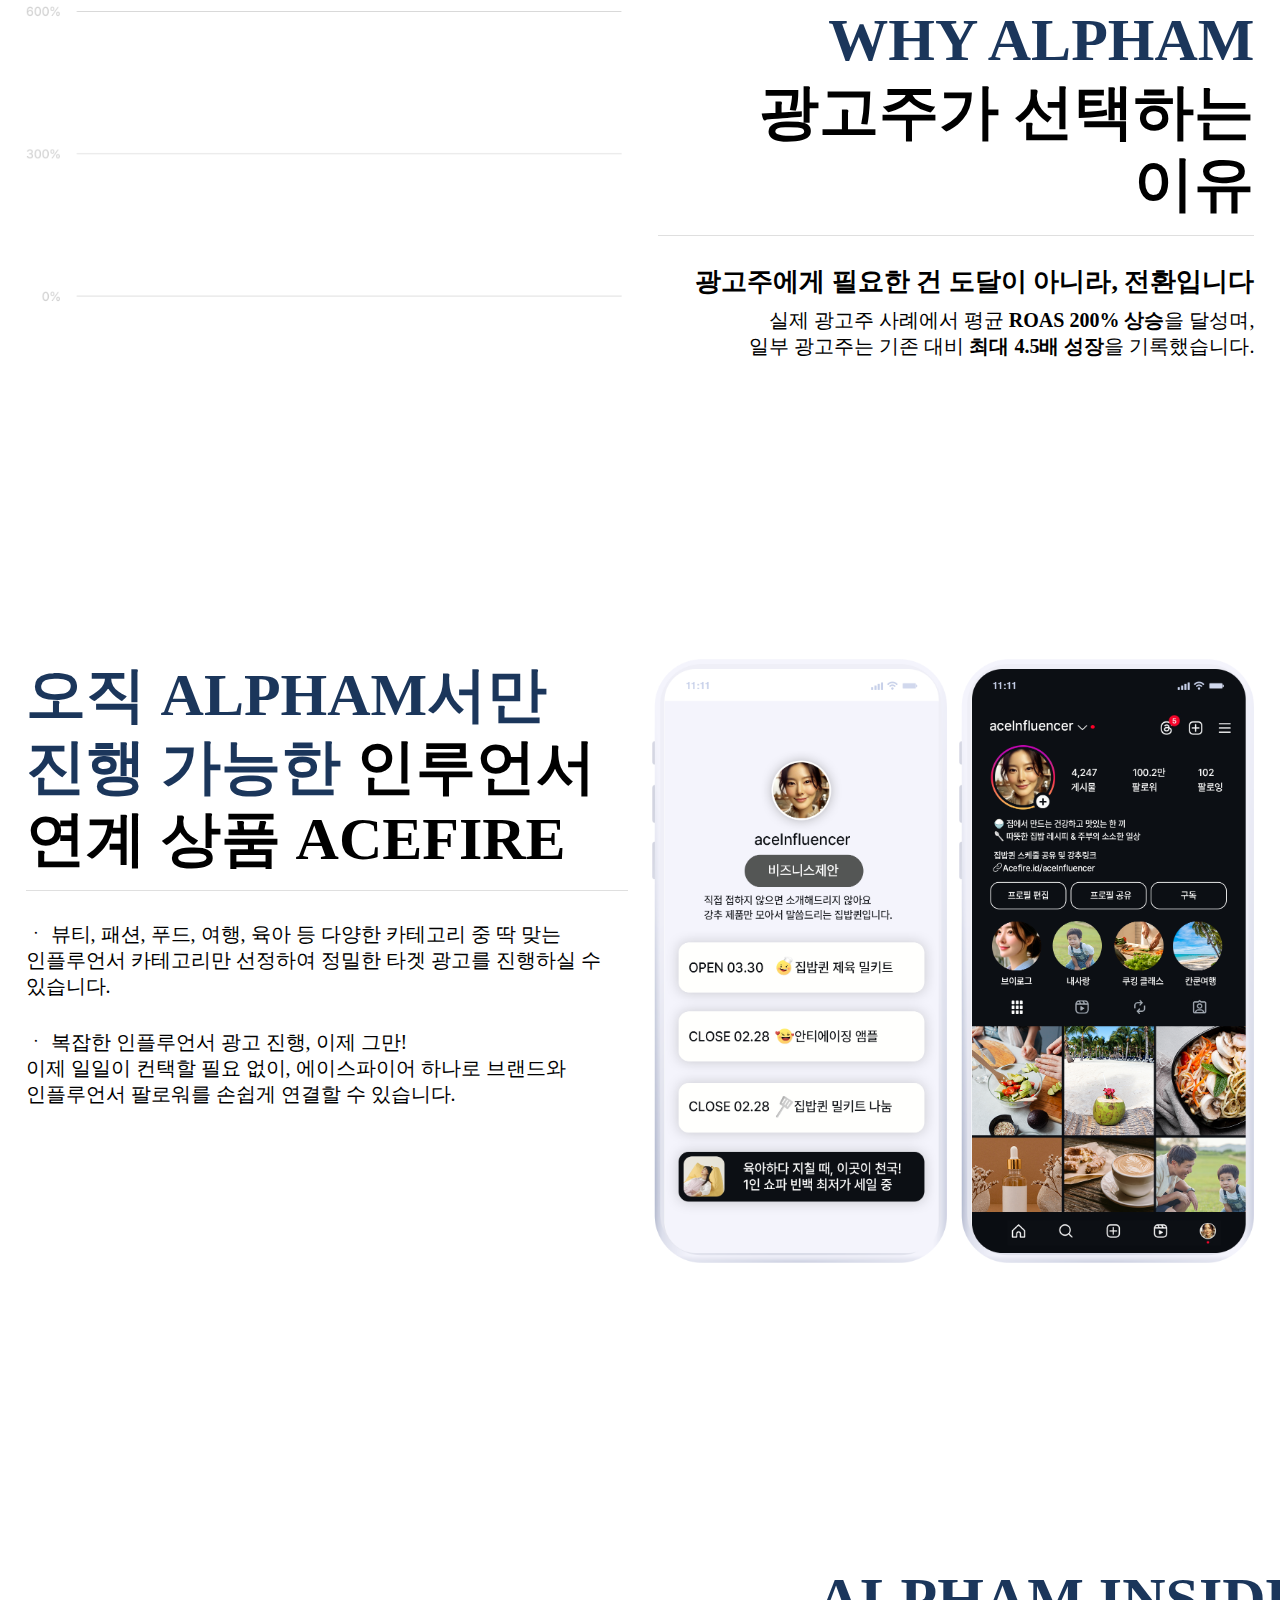
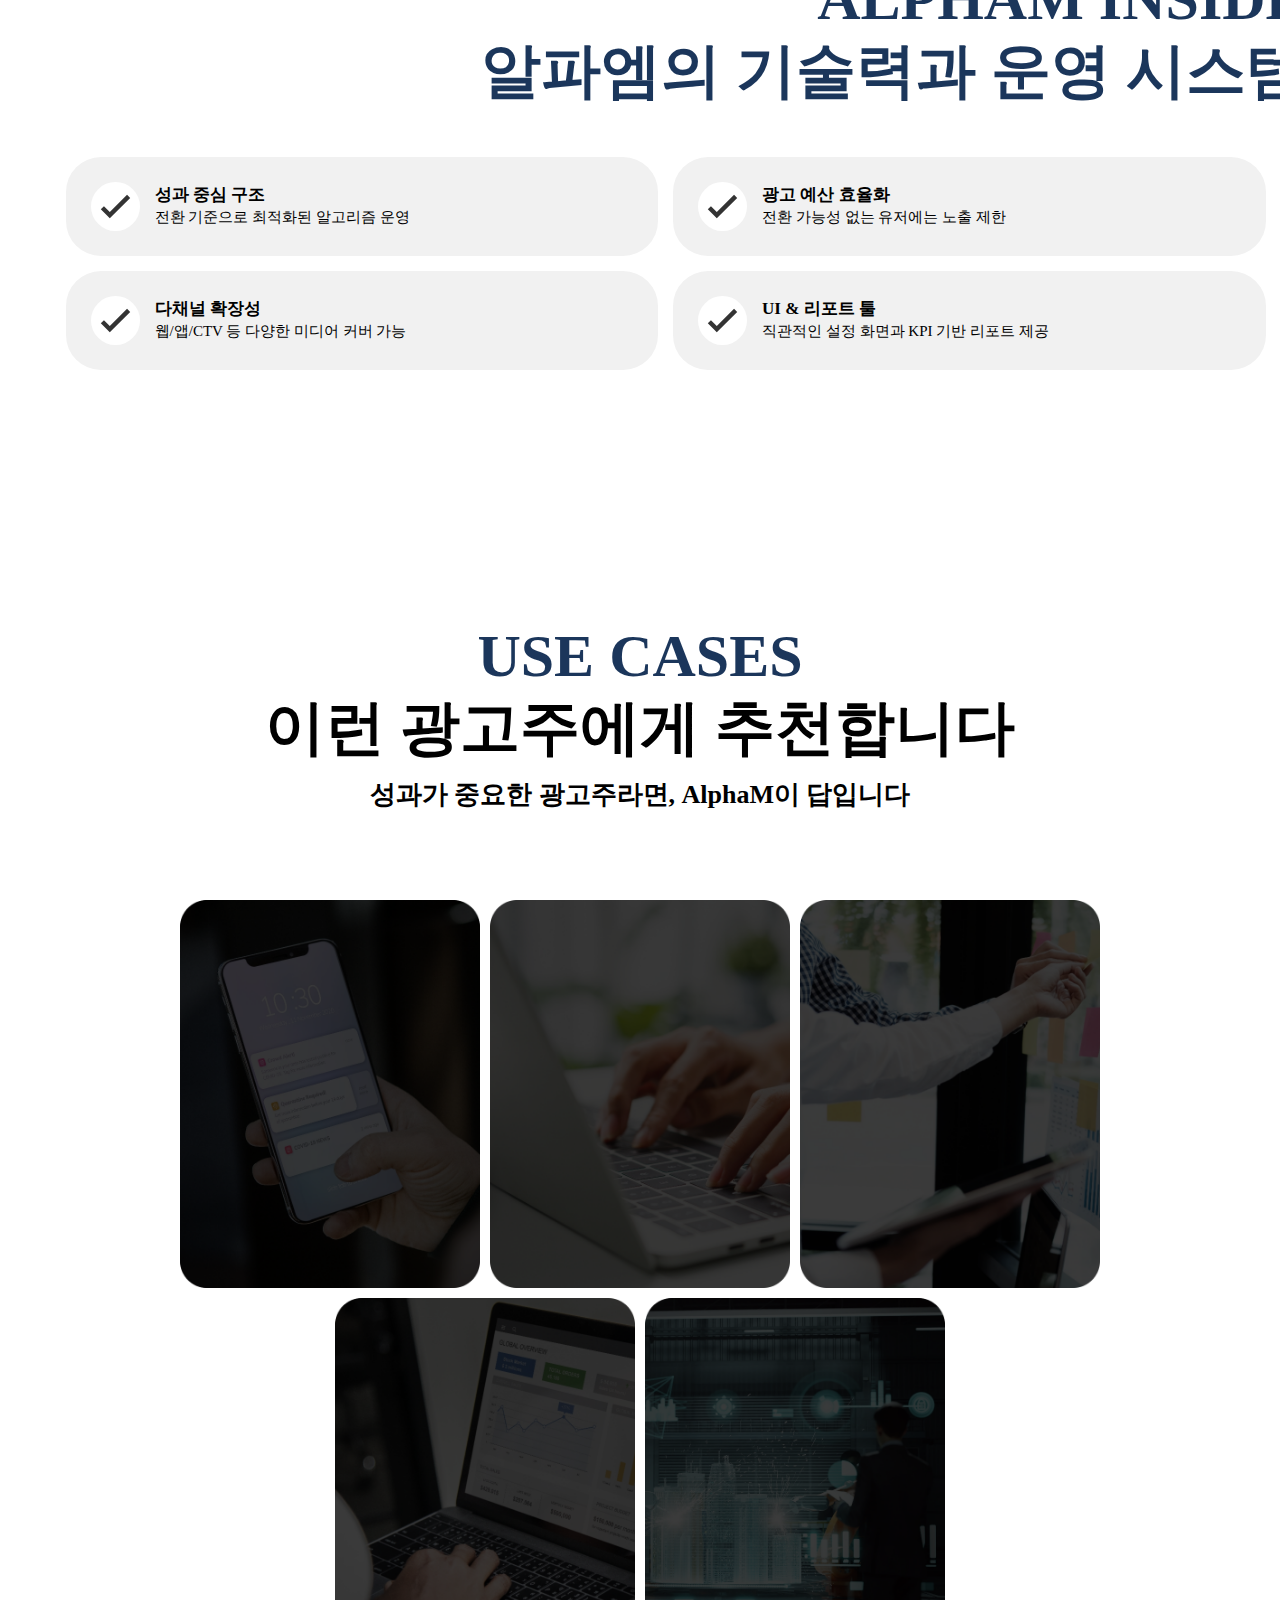
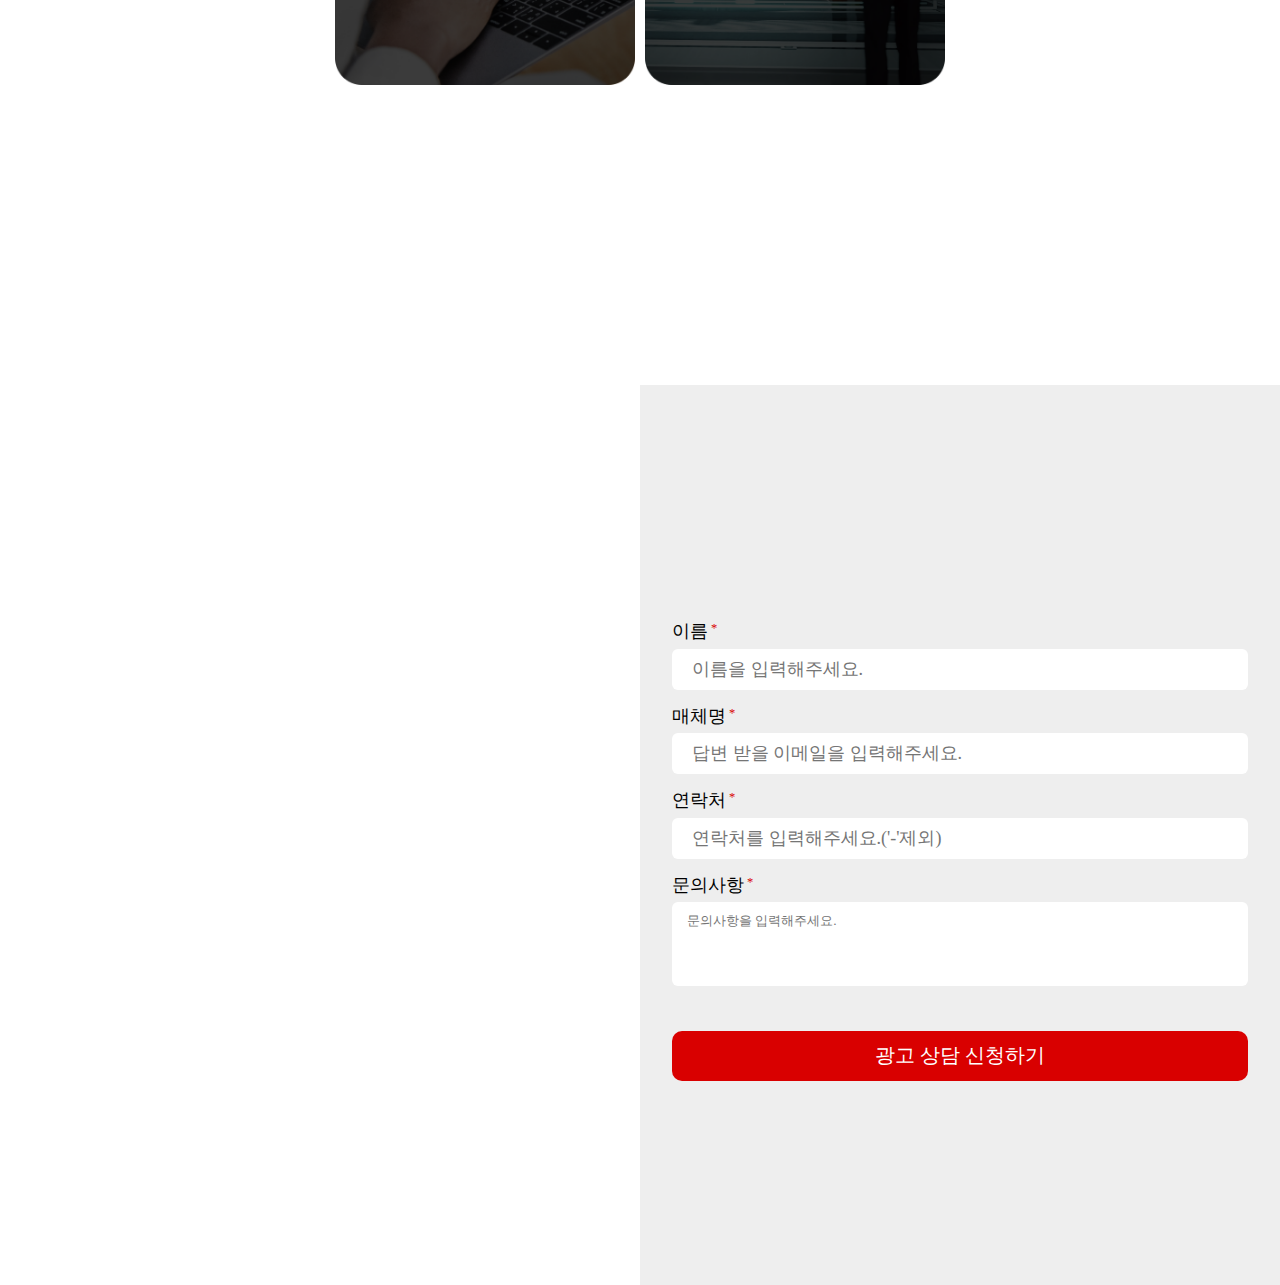
==== commit 81ad5fe8: "save" ====
--- a/html/dsp.html
+++ b/html/dsp.html
@@ -35,6 +35,7 @@
     <link rel="stylesheet" href="../css/sub_style.css">
   
     <script defer src="../js/main.js"></script>
+    <script defer src="../js/swiper.js"></script>
     <title>ACE PLANET</title>
   </head>
   <body>
@@ -209,35 +210,63 @@
             <h2 class="h2q"><span>USE CASES</span><br>이런 광고주에게 추천합니다</h2>
             <h3 class="h3q">성과가 중요한 광고주라면, AlphaM이 답입니다</h3>
           </div>
-          <ul class="porer_list">
-            <li>
-              <div class="img_box"><img src="../images/CASES_a.png" alt=""></div>
-              <div class="por_icon"><img src="../images/por_a.svg" alt=""></div>
-              <div class="por_title">앱 설치 광고</div>
-            </li>
-            <li>
-              <div class="img_box"><img src="../images/CASES_a.png" alt=""></div>
-              <div class="por_icon"><img src="../images/por_a.svg" alt=""></div>
-              <div class="por_title">앱 설치 광고</div>
-            </li>
-            <li>
-              <div class="img_box"><img src="../images/CASES_a.png" alt=""></div>
-              <div class="por_icon"><img src="../images/por_a.svg" alt=""></div>
-              <div class="por_title">앱 설치 광고</div>
-            </li>
-            <li>
-              <div class="img_box"><img src="../images/CASES_a.png" alt=""></div>
-              <div class="por_icon"><img src="../images/por_a.svg" alt=""></div>
-              <div class="por_title">앱 설치 광고</div>
-            </li>
-            <li>
-              <div class="img_box"><img src="../images/CASES_a.png" alt=""></div>
-              <div class="por_icon"><img src="../images/por_a.svg" alt=""></div>
-              <div class="por_title">앱 설치 광고</div>
-            </li>
-          </ul>
+          <div class="swiper porerSwiper">
+            <ul class="porer_list swiper-wrapper">
+              <li class="swiper-slide">
+                <div class="img_box"><img src="../images/CASES_a.png" alt=""></div>
+                <div class="por_icon"><img src="../images/por_b.svg" alt=""></div>
+                <div class="por_title">앱 설치 광고</div>
+              </li>
+              <li class="swiper-slide">
+                <div class="img_box"><img src="../images/CASES_b.png" alt=""></div>
+                <div class="por_icon"><img src="../images/por_a.svg" alt=""></div>
+                <div class="por_title">회원가입, 견적/상담 유도형 랜딩 페이지</div>
+              </li>
+              <li class="swiper-slide">
+                <div class="img_box"><img src="../images/CASES_c.png" alt=""></div>
+                <div class="por_icon"><img src="../images/por_c.svg" alt=""></div>
+                <div class="por_title">전환 기반 쇼핑몰 캠페인</div>
+              </li>
+              <li class="swiper-slide">
+                <div class="img_box"><img src="../images/CASES_d.png" alt=""></div>
+                <div class="por_icon"><img src="../images/por_d.svg" alt=""></div>
+                <div class="por_title">리마케팅 중심 캠페인</div>
+              </li>
+              <li class="swiper-slide">
+                <div class="img_box"><img src="../images/CASES_e.png" alt=""></div>
+                <div class="por_icon"><img src="../images/por_e.svg" alt=""></div>
+                <div class="por_title">신규 브랜드 런칭 & 브랜드 인지 확대</div>
+              </li>
+            </ul>
+          </div>
         </div>
       </section>
+      <script>
+        let swiperInitialized = false;
+      
+        function initPorerSwiperIfMobile() {
+          if (swiperInitialized) return;
+      
+          if (window.innerWidth <= 768) {
+            new Swiper(".porerSwiper", {
+              loop: true,
+              centeredSlides: true,
+              slidesPerView: 'auto',
+              spaceBetween: 20,
+              initialSlide: 1
+            });
+            swiperInitialized = true;
+          }
+        }
+      
+        window.addEventListener("DOMContentLoaded", initPorerSwiperIfMobile);
+        window.addEventListener("resize", initPorerSwiperIfMobile);
+      </script>
+      
+      
+      
+      
+        
 
       <section class="step_3">
         
--- a/css/sub_style.css
+++ b/css/sub_style.css
@@ -1,3 +1,6 @@
+main{
+  overflow: hidden;
+}
 .step_1{
   position: relative;
   height: 100vh;
@@ -34,8 +37,7 @@
   align-items: center;
 }
 .step_1 .all_bg img{
-  max-width: 100%;
-  min-height: 100%;
+  max-width: 2560px;
 }
 .step_1 .posi{
   position: relative;
@@ -64,14 +66,17 @@
   justify-content: space-between;
   align-items: center;
   gap: 2%;
-  padding-right: 2%;
+  /* padding-right: 2%; */
 }
 .dsp .depth_a, .dsp .depth_c{
   padding-left: 2%;
   padding-right: 0%;
 }
 .depth_d{
-  padding-bottom: calc(var(--padding)*25);
+  max-width: 1920px;
+  margin: 0 auto;
+  width: 100%;
+  padding: 0 2% calc(var(--padding)*25);
 }
 .depth_e{
   padding-bottom: calc(var(--padding)*25);
@@ -126,6 +131,10 @@
   display: inline-block;
   padding-bottom: calc(var(--padding)*3.5);
 }
+.depth_d .title{
+  padding: 0;
+  padding-bottom: calc(var(--padding) * 3.5)
+}
 .dsp .depth_b .title, .dsp .depth_d .title{
   width: 100%;
   text-align: right;
@@ -151,7 +160,8 @@
   margin: 0 auto;
 }
 .key_list{
-  display: flex;
+  display: grid;
+  grid-template-columns: 1fr 1fr 1fr 1fr;
   justify-content: center;
   flex-wrap: wrap;
   gap: 30px;
@@ -160,7 +170,8 @@
 }
 .key_list li{
   flex: 0 0 auto;
-  width: 250px;
+  margin: 0 auto;
+  max-width: 250px;
   aspect-ratio: 1 / 1;
   background: #F6F6F6;
   box-sizing: border-box;
@@ -185,13 +196,25 @@
   padding-bottom: calc(var(--padding)*1);
 }
 .key_list li .bx_tip{
-  font-size: clamp(10px, 2vw, 14px);
+  font-size: clamp(12px, 2vw, 14px);
   line-height: 1.2;
   font-weight: 400;
   width: 80%;
   margin: 0 auto;
   word-break: keep-all;
 }
+@media screen and (max-width:1200px){
+  .key_list{
+    grid-template-columns: 1fr 1fr;
+    gap: 15px;
+  }
+}
+@media screen and (max-width:500px){
+  .key_list{
+    grid-template-columns: 1fr 1fr;
+    gap: 10px;
+  }
+}
 .depth_c .tip_list li{
   padding: 2px 0;
 }
@@ -202,14 +225,32 @@
 .inside_swiper{
   max-width: 1600px;
   width: 100%;
-  padding: 0 2%;
-  margin: 0 auto;
-  display: flex;
+  margin: 0 auto;
+  display: grid;
+  grid-template-columns: 1fr 1fr 1fr;
   justify-content: end;
   flex-wrap: wrap;
   gap: 15px;
 }
+
+@media screen and (max-width:1500px){
+  .inside_swiper{
+    max-width: 1200px;
+    grid-template-columns: 1fr 1fr;
+  }
+}
+@media screen and (max-width:1000px){
+  .inside_swiper{
+    grid-template-columns: 1fr 1fr;
+  }
+}
+@media screen and (max-width:500px){
+  .inside_swiper{
+    grid-template-columns: 1fr;
+  }
+}
 .depth_g{
+  padding: 0 2%;
   padding-bottom: calc(var(--padding)*30);
 }
 .depth_g .title{
@@ -217,18 +258,44 @@
   text-align: center;
   padding-bottom: calc(var(--padding)*8);
 }
+.swiper {
+  overflow: visible;
+}
+
 .depth_g .porer_list{
-  max-width: 1800px;
-  display: flex;
-  justify-content: center;
-  gap: 25px;
-  flex-wrap: wrap;
-  margin: 0 auto;
-}
-.depth_g .porer_list li{
-  position: relative;
-  width: 320px;
-}
+  max-width: 1700px;
+  display: grid;
+  grid-template-columns: 1fr 1fr 1fr 1fr 1fr;
+  gap: 10px;
+  margin: 0 auto;
+  box-sizing: border-box;
+}
+@media screen and (max-width:1600px){
+  .depth_g .porer_list{
+    display: flex;
+    flex-wrap: wrap;
+    justify-content: center;
+  }
+  .porerSwiper .swiper-slide{
+    width: 30%;
+    margin: 0;
+  }
+}
+.porerSwiper .swiper-slide{
+  max-width: 300px;
+}
+@media screen and (max-width:768px){
+  .depth_g .porer_list{
+    gap: 0px;
+    flex-wrap: nowrap;
+    justify-content: start;
+  }
+  .porerSwiper .swiper-slide{
+    width: 80%;
+    max-width: 300px;
+  }
+}
+
 .depth_g .porer_list li .img_box img{
   width: 100%;
 }
@@ -241,19 +308,19 @@
 .depth_g .porer_list li .por_title{
   color: white;
   font-size: 24px;
+  line-height: 1.3em;
+  text-align: center;
   font-weight: 600;
   position: absolute;
   top: 60%;
   left: 50%;
+  width: 100%;
+  padding: 0 2%;
   transform: translateX(-50%);
 }
-@media screen and (max-width:1000px){
-  .inside_swiper{
-    justify-content: center;
-  }
-}
+
 .inside_swiper li{
-  min-width: 465px;
+  /* max-width: 500px; */
   background-color: #F1F1F1;
   padding: 25px;
   border-radius: 35px;
@@ -409,7 +476,7 @@
     min-width: auto;
     padding: 20px;
     border-radius: 20px;
-    width: 80%;
+    width: 100%;
   }
   .inside_swiper li .bx_tip{
     word-break: keep-all;
@@ -461,12 +528,15 @@
   }
   .dsp .depth_null_d{
     flex-direction: column;
+    gap: 10px;
   }
   .dsp .depth_null_d .grap{
     width: 100%;
+    order: 2;
   }
   .dsp .depth_null_d .title{
     width: 100%;
+    order: 1;
   }
   .dsp .depth_b .title, .dsp .depth_d .title{
     padding: 0 2%;
@@ -484,8 +554,29 @@
     align-items: start;
   }
   .depth_b .title, .depth_d .title{
-    padding: 0 2%;
-  }
+    padding: 0 2% calc(var(--padding)*3);
+  }
+  .key_list li .icon{
+    padding-bottom: calc(var(--padding)*.5);
+  }
+  .key_list li .bx_title{
+    padding-bottom: calc(var(--padding)*.5);
+  }
+  .depth_null_e{
+    flex-direction: column;
+  }
+  .depth_null_e .del{
+    width: 100%;
+    padding-bottom: calc(var(--padding)*5);
+  }
+  .depth_null_e .h2q{
+    border: none;
+    margin-bottom: 0;
+  }
+  .depth_null_e .sel{
+    width: 100%;
+  }
+  .depth_g .porer_list{}
 }
 @media screen and (max-width:480px){
   .depth_a, .depth_c, .depth_b, .depth_d, .depth_e{
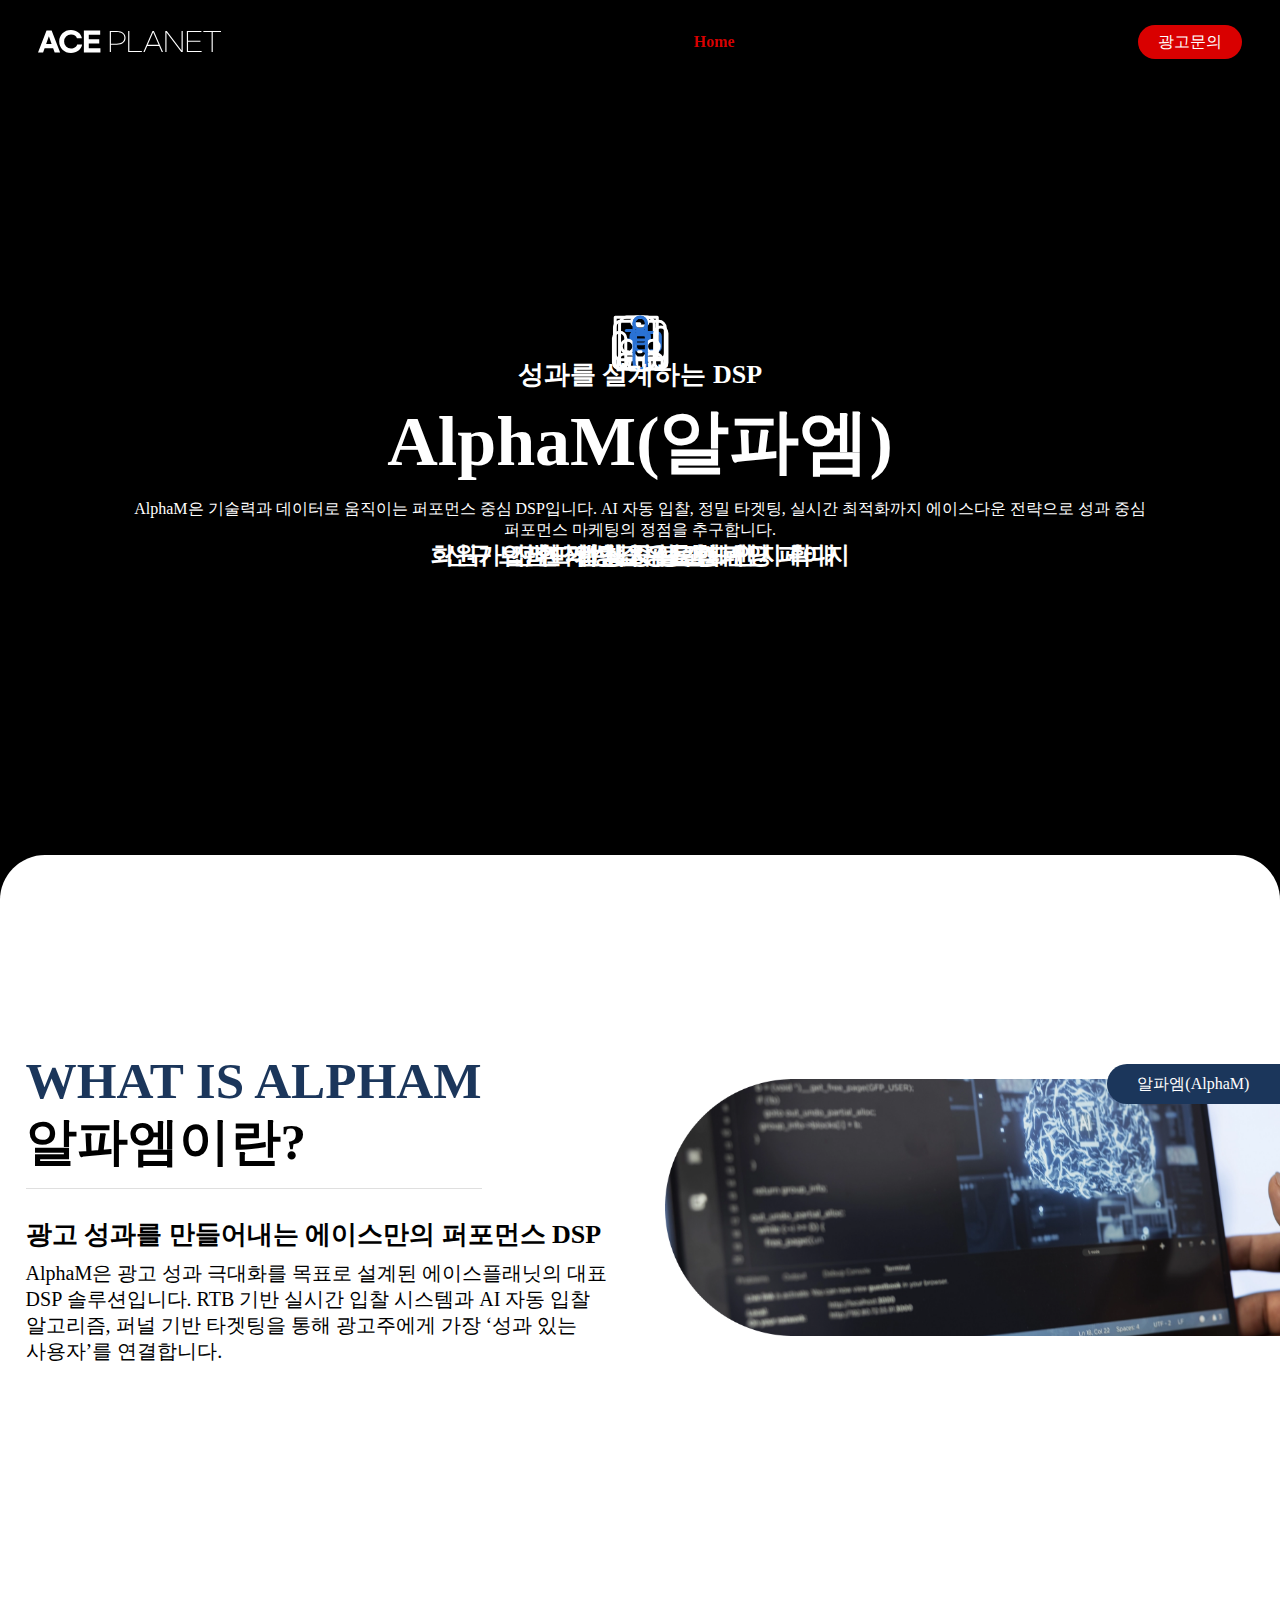
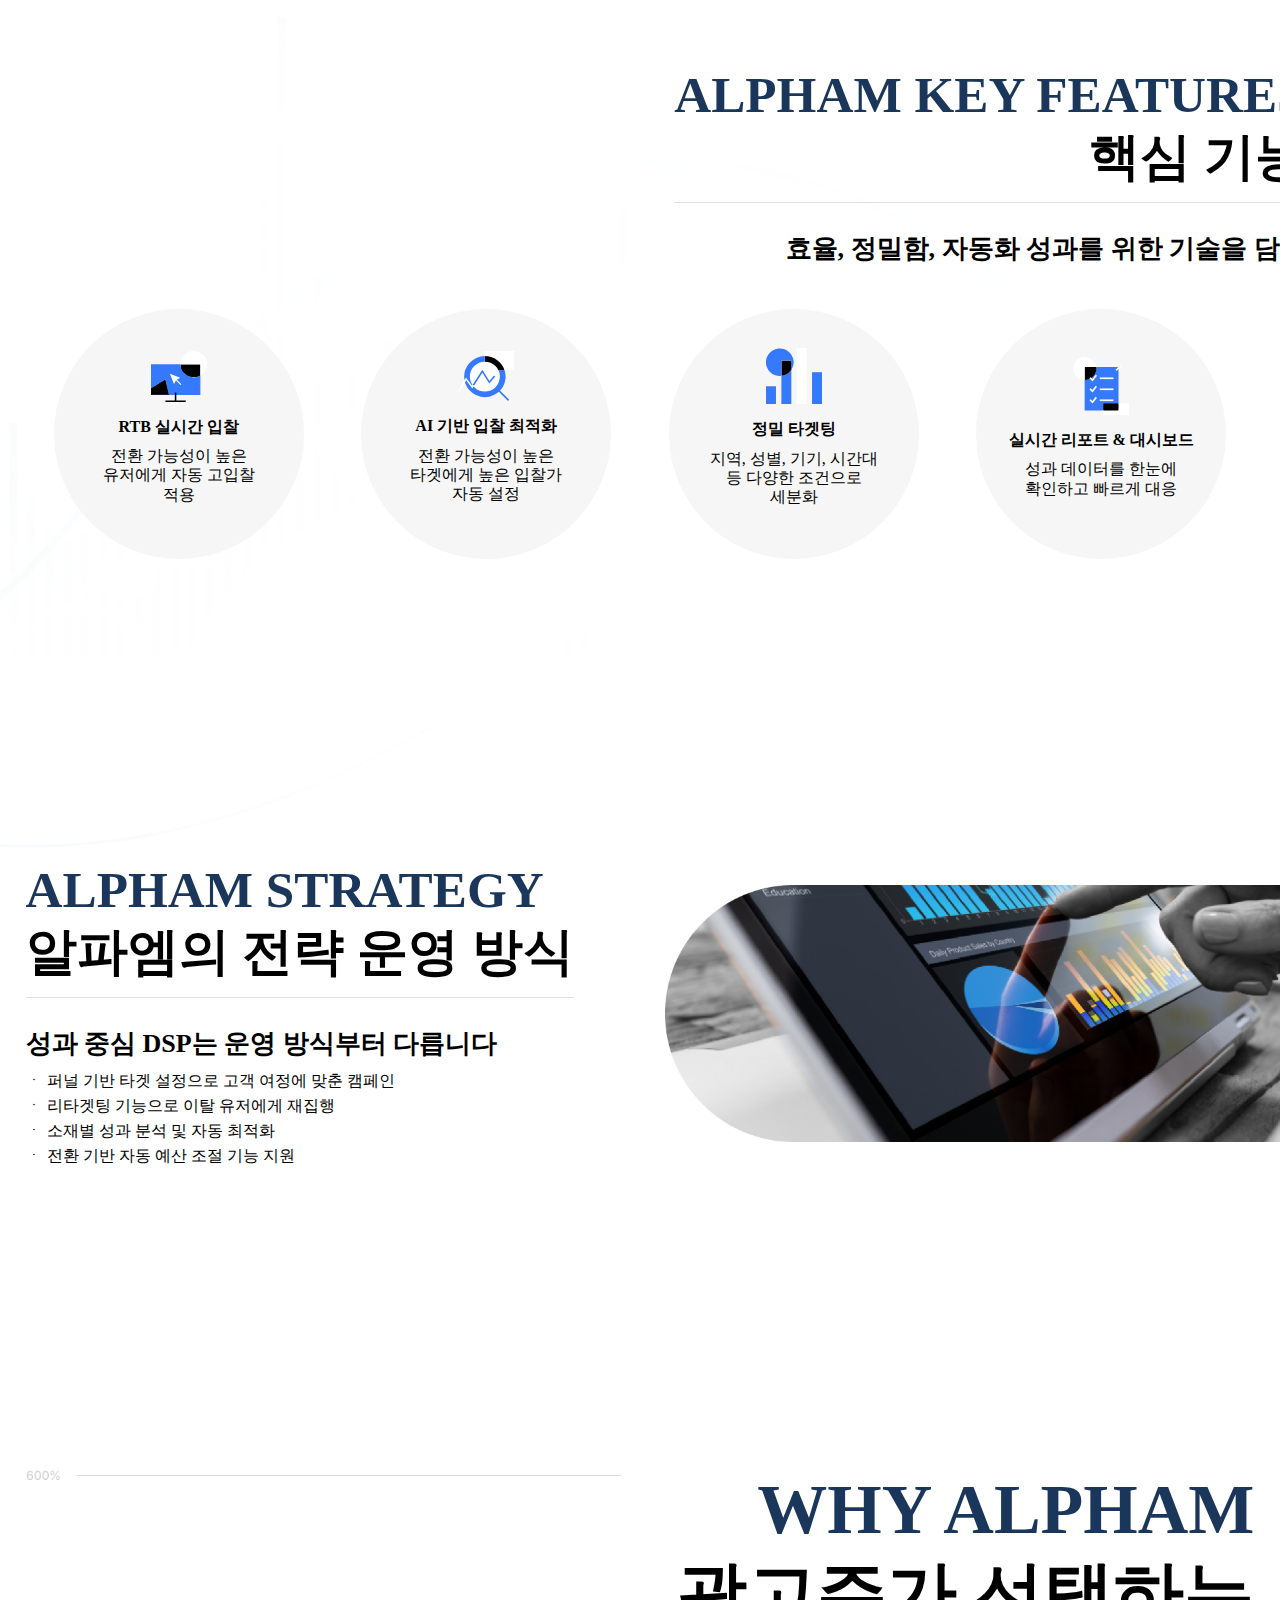
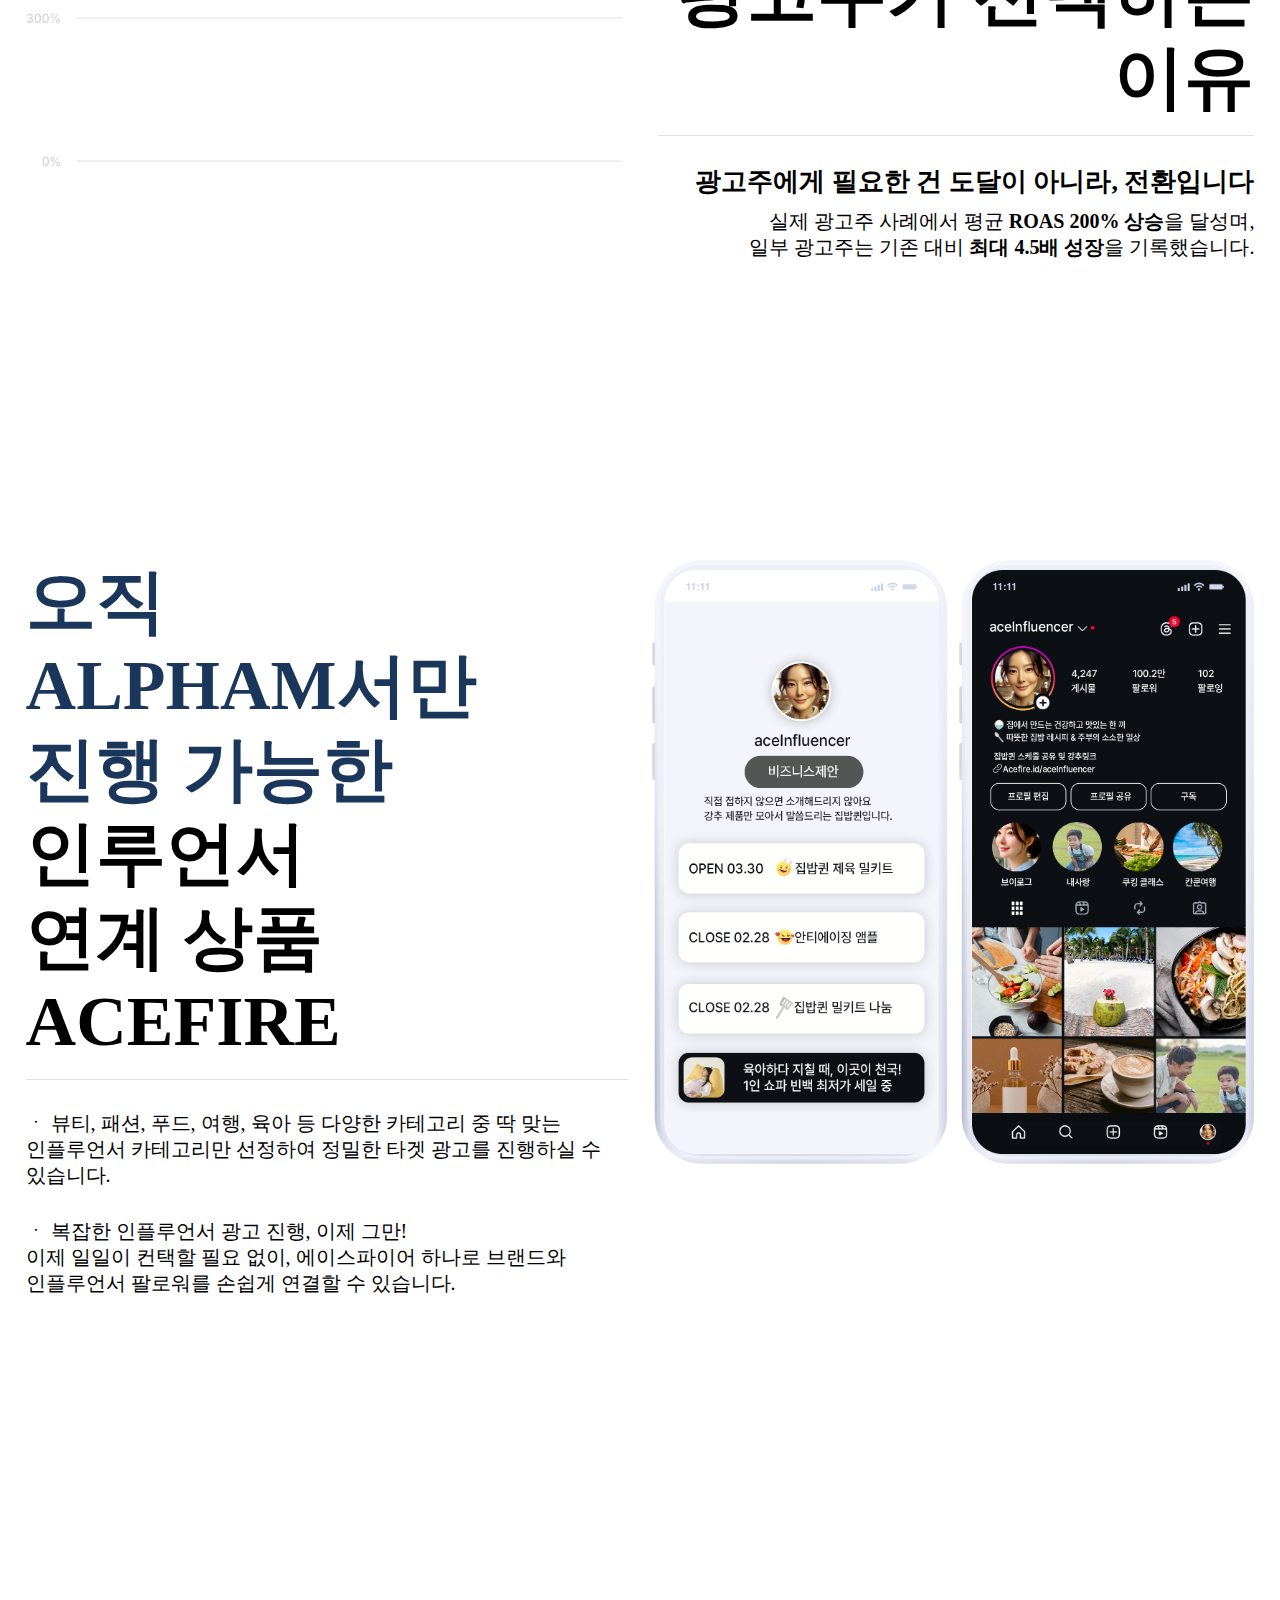
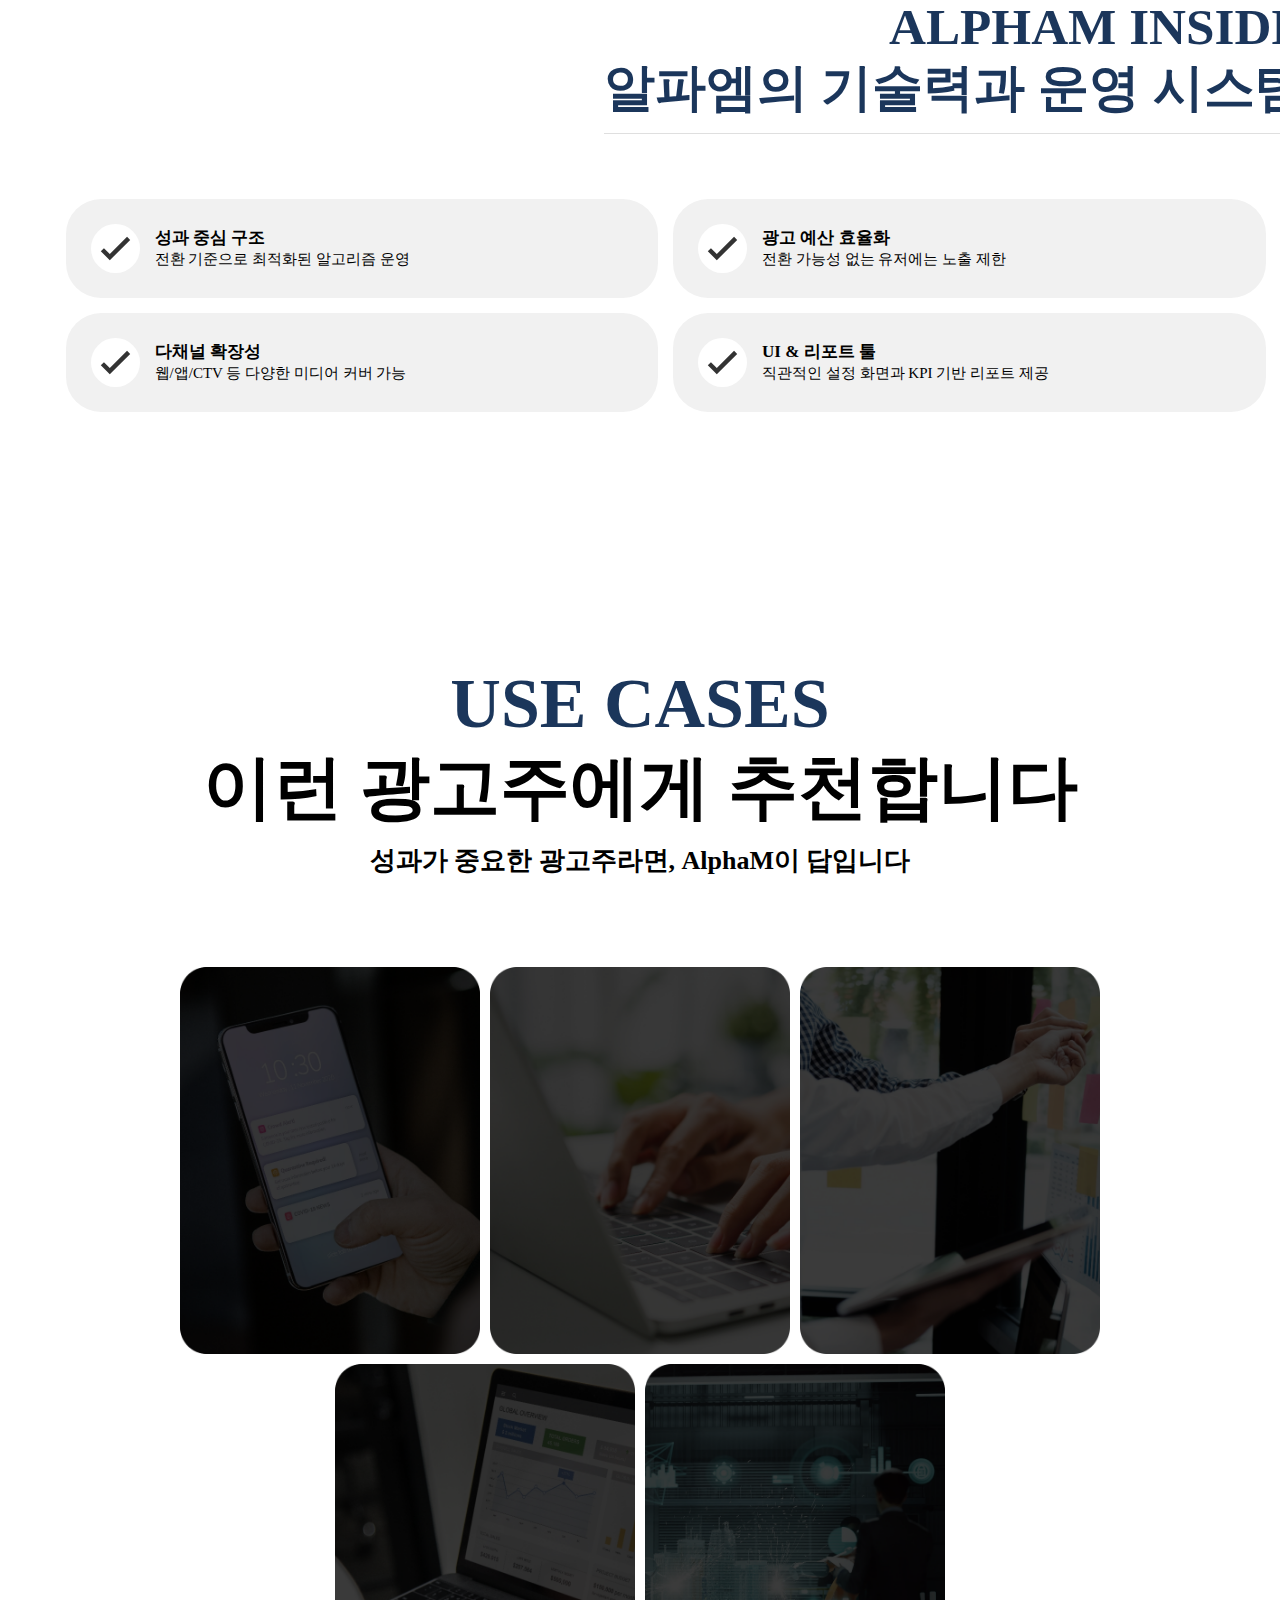
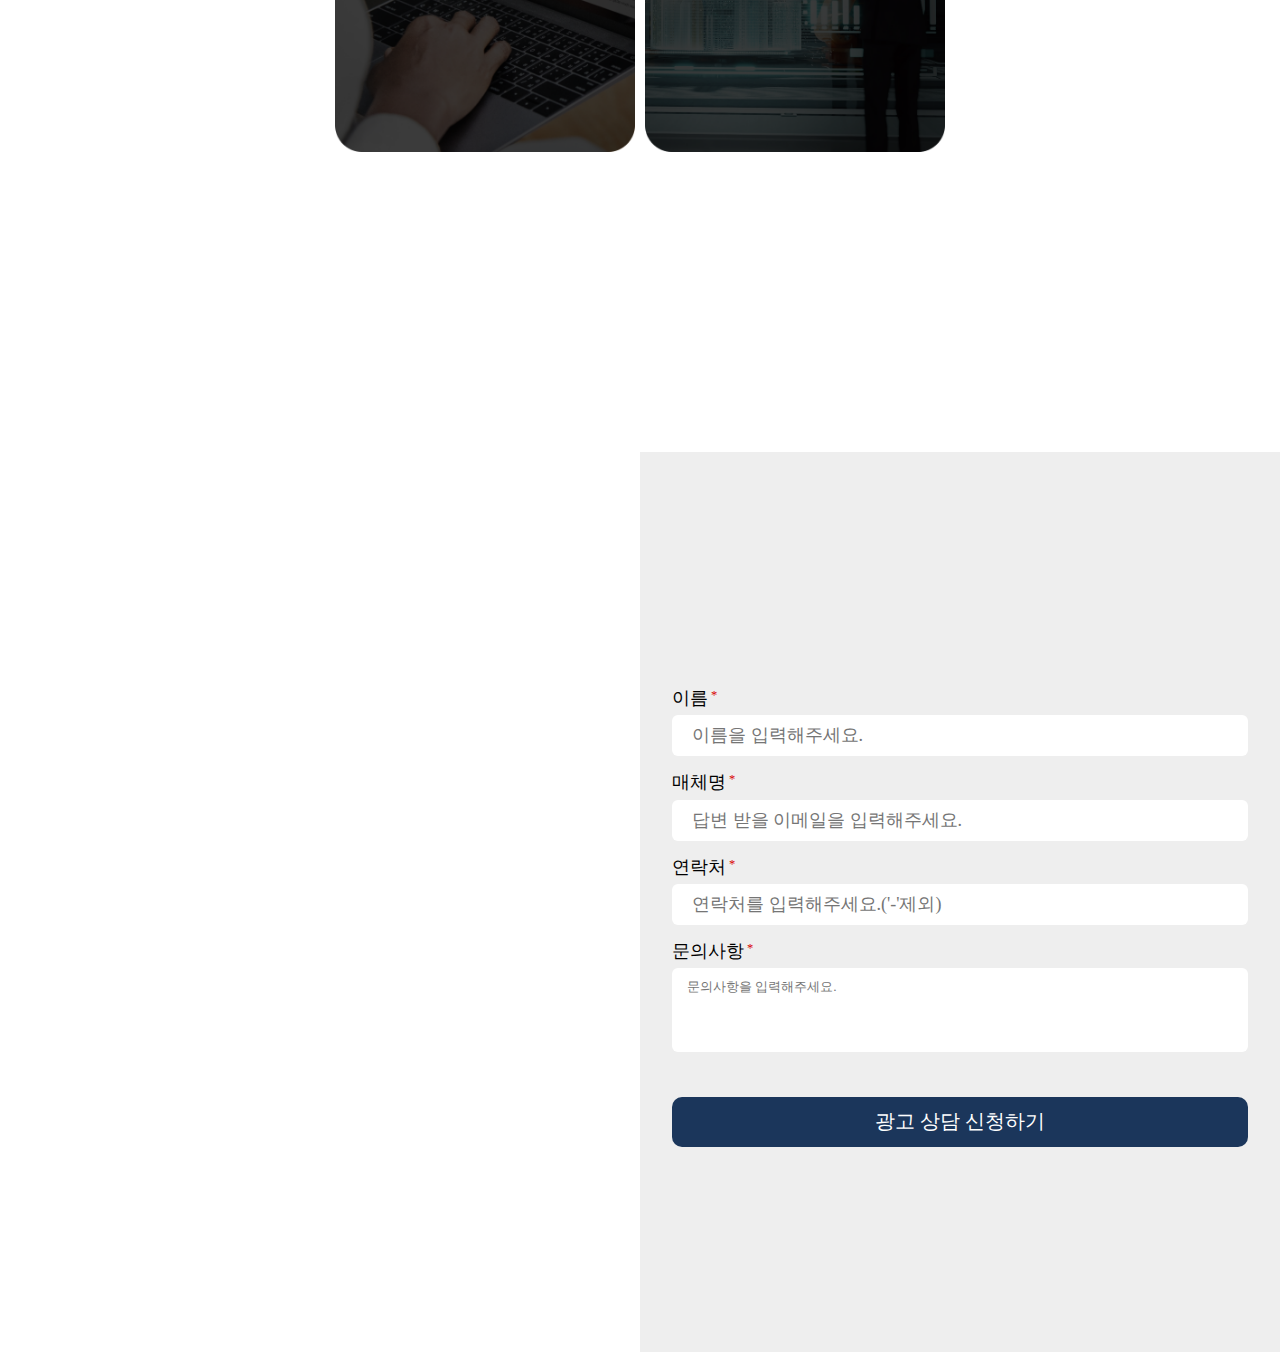
==== commit 69205ecc: "save fin" ====
--- a/html/dsp.html
+++ b/html/dsp.html
@@ -35,6 +35,7 @@
     <link rel="stylesheet" href="../css/sub_style.css">
   
     <script defer src="../js/main.js"></script>
+    <script defer src="../js/sub.js"></script>
     <script defer src="../js/swiper.js"></script>
     <title>ACE PLANET</title>
   </head>
@@ -241,35 +242,8 @@
           </div>
         </div>
       </section>
-      <script>
-        let swiperInitialized = false;
-      
-        function initPorerSwiperIfMobile() {
-          if (swiperInitialized) return;
-      
-          if (window.innerWidth <= 768) {
-            new Swiper(".porerSwiper", {
-              loop: true,
-              centeredSlides: true,
-              slidesPerView: 'auto',
-              spaceBetween: 20,
-              initialSlide: 1
-            });
-            swiperInitialized = true;
-          }
-        }
-      
-        window.addEventListener("DOMContentLoaded", initPorerSwiperIfMobile);
-        window.addEventListener("resize", initPorerSwiperIfMobile);
-      </script>
-      
-      
-      
-      
-        
 
       <section class="step_3">
-        
         <div class="form_data">
           <div class="del">
             <div class="img_box"><img src="../images/sec9_img.png" alt=""></div>
@@ -298,7 +272,7 @@
                   <div class="h4q">문의사항 <span>*</span></div>
                   <textarea class="" name="" id="" placeholder="문의사항을 입력해주세요." rows="4"></textarea>
                 </li>
-                <li class="sub_mit"><a href="">광고 상담 신청하기</a></li>
+                <li class="sub_mit" style="background-color: #1B365B;"><a href="">광고 상담 신청하기</a></li>
               </ul>
             </form>
           </div>
--- a/css/common.css
+++ b/css/common.css
@@ -788,6 +788,9 @@
   text-align: center;
   padding: 0 !important;
 }
+.dsp .form_data .sel .sub_mit{
+  background-color: #1B365B;
+}
 .form_data .sel .sub_mit a{
   display: block;
   padding: 16px 0;
@@ -849,7 +852,35 @@
   padding-top: 5%;
   padding-bottom: 0%;
 }
-
+.bx_wrap{
+  padding: calc(var(--padding)*5) 0;
+  width: 100%;
+  overflow: hidden;
+}
+.slide_row {
+  white-space: nowrap;
+  overflow: hidden;
+  pointer-events: none;
+  user-select: none;
+}
+.slide_row.row1{
+  padding-bottom: calc(var(--padding)*2.5);
+}
+.bx_wrap .track{
+  display: flex;
+  align-items: center;
+  gap: 80px;
+}
+.bx_wrap .track img{
+  max-width: 120px;
+}
+.bx-wrapper {
+  margin-bottom: 0 !important;
+  padding: 0 !important;
+  background: none !important;
+  border: none !important;
+  box-shadow: none !important;
+}
 @media screen and (max-width:768px){
   .header{
     padding: calc(var(--padding)*1.5) 0 calc(var(--padding)*.5);
@@ -888,7 +919,7 @@
     display: flex;
   }
   .header .nav li a{
-    color: #fff;
+    color: #fff !important;
     font-size: 1.5rem;
     line-height: 1em;
     padding: 10px 0;
@@ -941,4 +972,7 @@
   .dummy_foonter h1 img{
     width: 100%;
   }
+  .bx_wrap{
+    padding: calc(var(--padding)*2.5) 0;
+  }
 }--- a/css/sub_style.css
+++ b/css/sub_style.css
@@ -1,5 +1,22 @@
 main{
   overflow: hidden;
+}
+.header-clone{
+  position: fixed;
+  top: 0;
+  left: 0;
+  width: 100%;
+  z-index: 9999;
+  background-color: white;
+  box-shadow: 3px 3px 6px rgb(125 125 125 / 10%);
+  padding: calc(var(--padding)*2) 0;
+}
+.header-clone h1 a img.rd_logo{
+  opacity: 1;
+  visibility: visible;
+}
+.header-clone .hamburger-button span{
+  background-color: #000;
 }
 .step_1{
   position: relative;
@@ -52,9 +69,7 @@
 .step_1 .textq{
   width: 80%;
 }
-.depth_a .h2q,
-.depth_b .title .h2q,
-.depth_c .h2q{
+.depth_a .h2q, .depth_b .title .h2q, .depth_c .h2q, .depth_d .title .h2q{
   font-size: clamp(35px, 4vw, 55px);
   border-bottom: 1px solid var(--border);
   margin-bottom: calc(var(--padding)*3);
@@ -180,6 +195,7 @@
   flex-direction: column;
   justify-content: center;
   border-radius: 1000px;
+  padding: 0 5% 5%;
 }
 .key_list li .icon{
   width: 25%;
@@ -196,7 +212,7 @@
   padding-bottom: calc(var(--padding)*1);
 }
 .key_list li .bx_tip{
-  font-size: clamp(12px, 2vw, 14px);
+  font-size: clamp(12px, 3vw, 16px);
   line-height: 1.2;
   font-weight: 400;
   width: 80%;
@@ -417,11 +433,37 @@
   flex-direction: column;
   gap: 30px;
 }
-.dsp .h2q{
-  font-size: clamp(45px, 6vw, 60px) !important;
-}
 .dsp .h2q span{
   color: #1B365B;
+}
+.depth_e .line{
+  position: relative;
+  width: 100%;
+}
+.depth_e .line::before{
+  content: '';
+  display: block;
+  position: absolute;
+  top: 0;
+  bottom: 0;
+  right: 100%;
+  width: 200%;
+  height: 100%;
+  background-color: #6c6c6c;
+}
+.depth_e .line::after{
+  content: '';
+  display: block;
+  position: absolute;
+  top: 0;
+  bottom: 0;
+  left: 100%;
+  width: 200%;
+  height: 100%;
+  background-color: #b7b7b7;
+}
+.depth_e .line img{
+  width: 100%;
 }
 @media screen and (max-width:768px){
   .depth_a, .depth_c{
@@ -454,14 +496,15 @@
     padding: 10px 8%;
     font-size: clamp(16px, 2vw, 20px);
   }
-  .depth_a .h2q, .depth_b .title .h2q, .depth_c .h2q, .depth_d .title .h2q{
+  .depth_a .h2q, .depth_b .title .h2q, .depth_c .h2q, .depth_d .title .h2q, .dsp .depth_null_d .h2q, .depth_null_e .h2q, .depth_d .title .h2q, .depth_g .h2q{
+    font-size: clamp(35px, 4vw, 55px);
     border: none;
     margin-bottom: 0;
   }
   [class^="depth"] .h3q{
     font-size: clamp(22px, 4vw, 30px);
   }
-  .depth_a, .depth_c{
+  .depth_a, .depth_c, .dsp .depth_null_d, .depth_null_e, .depth_g{
     padding-bottom: calc(var(--padding)*20);
   }
   .dsp .depth_a .del .img_box img, .dsp .depth_c .del .img_box img{
@@ -485,12 +528,16 @@
     display: block;
     height: auto;
   }
+  .step_3{
+    height: auto;
+  }
   .form_data .del{
     /* display: none; */
   }
   .form_data .sel{
     position: relative;
     z-index: 20;
+    padding: 40px 0;
   }
   .form_data .sel form{
     width: 90%;
@@ -505,6 +552,9 @@
   .form_data .del .h3q{
     padding-bottom: 5px;
   }
+  .form_data .sel .user_data li{
+    padding-bottom: 25px;
+  }
   section, .text, .form_data{
     pointer-events: auto !important; /* ← 반드시 있어야 함 */
   }
@@ -512,7 +562,7 @@
     display: none;
   }
   .form_data .del .img_box{
-    max-height: 50vh;
+    max-height: 35vh;
     overflow: hidden;
   }
   .form_data .del, .form_data .sel{
@@ -557,7 +607,8 @@
     padding: 0 2% calc(var(--padding)*3);
   }
   .key_list li .icon{
-    padding-bottom: calc(var(--padding)*.5);
+    width: 20%;
+    padding-bottom: calc(var(--padding)*1);
   }
   .key_list li .bx_title{
     padding-bottom: calc(var(--padding)*.5);
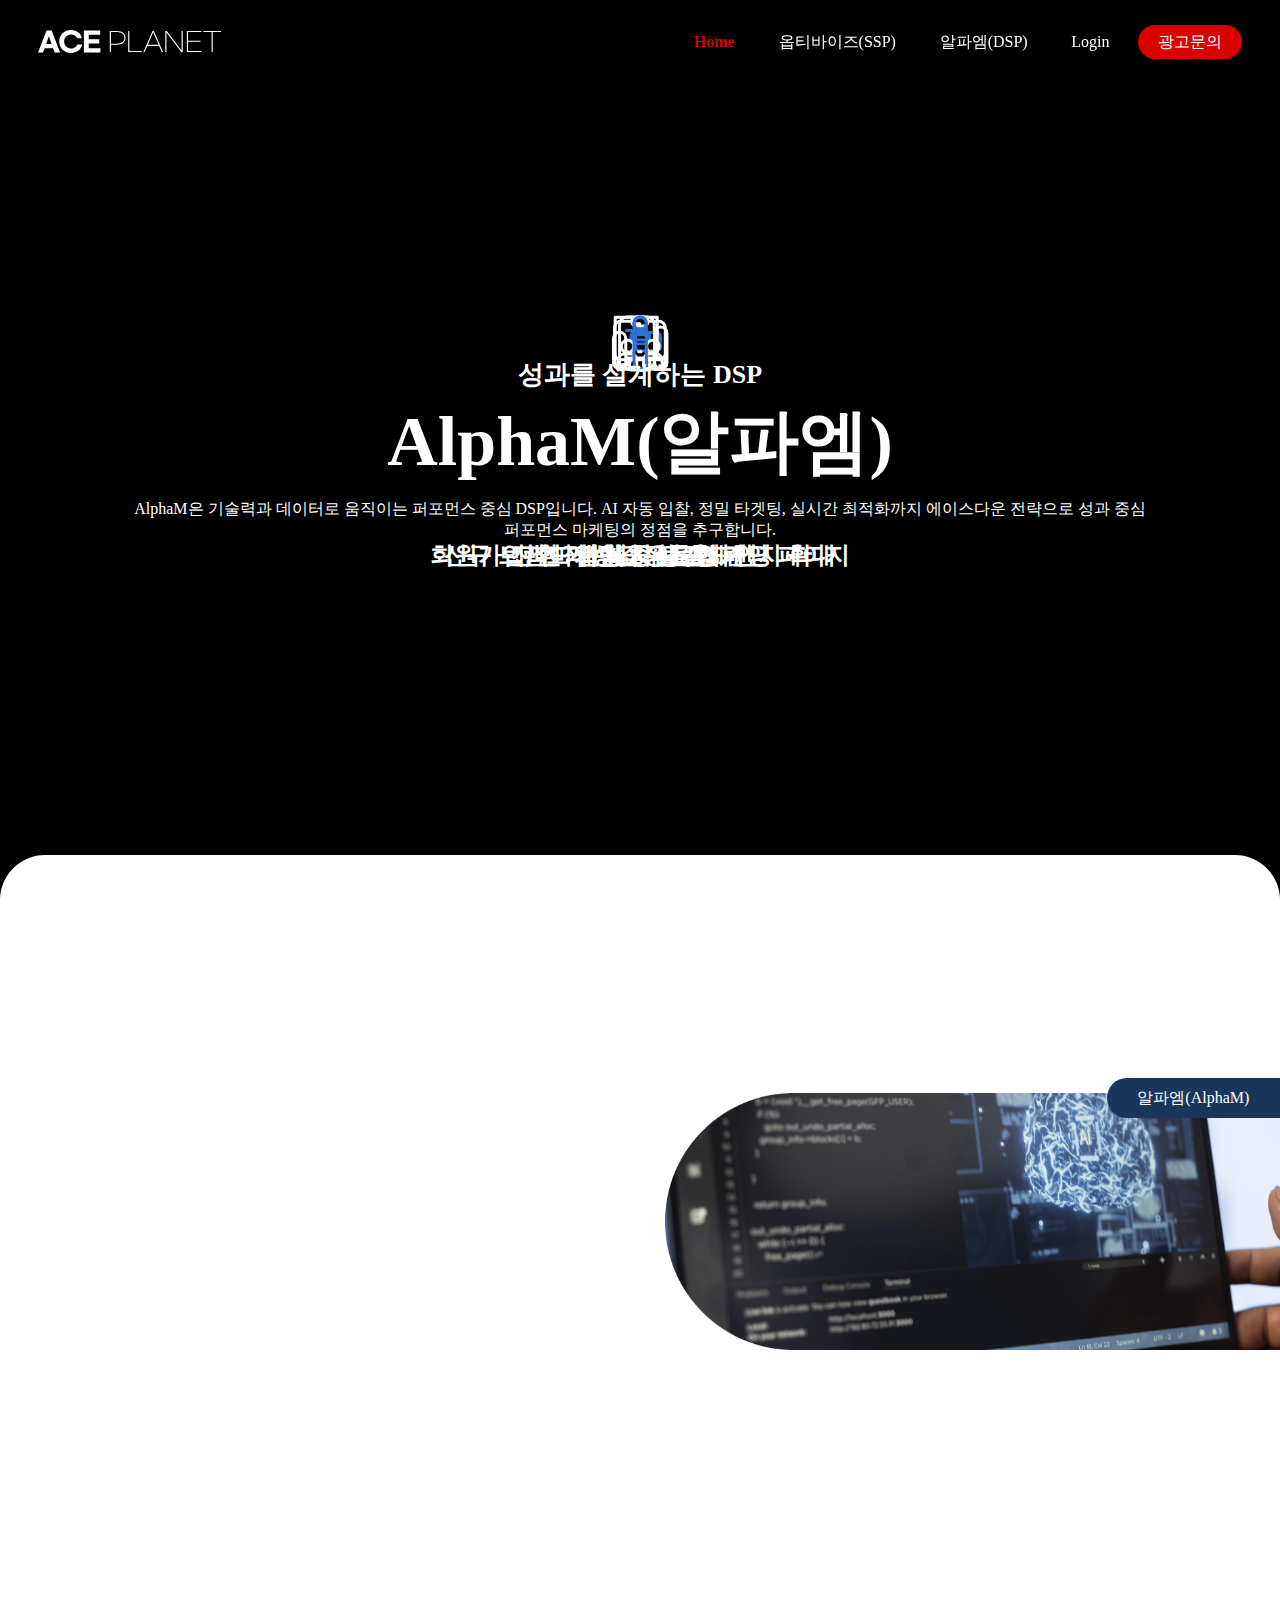
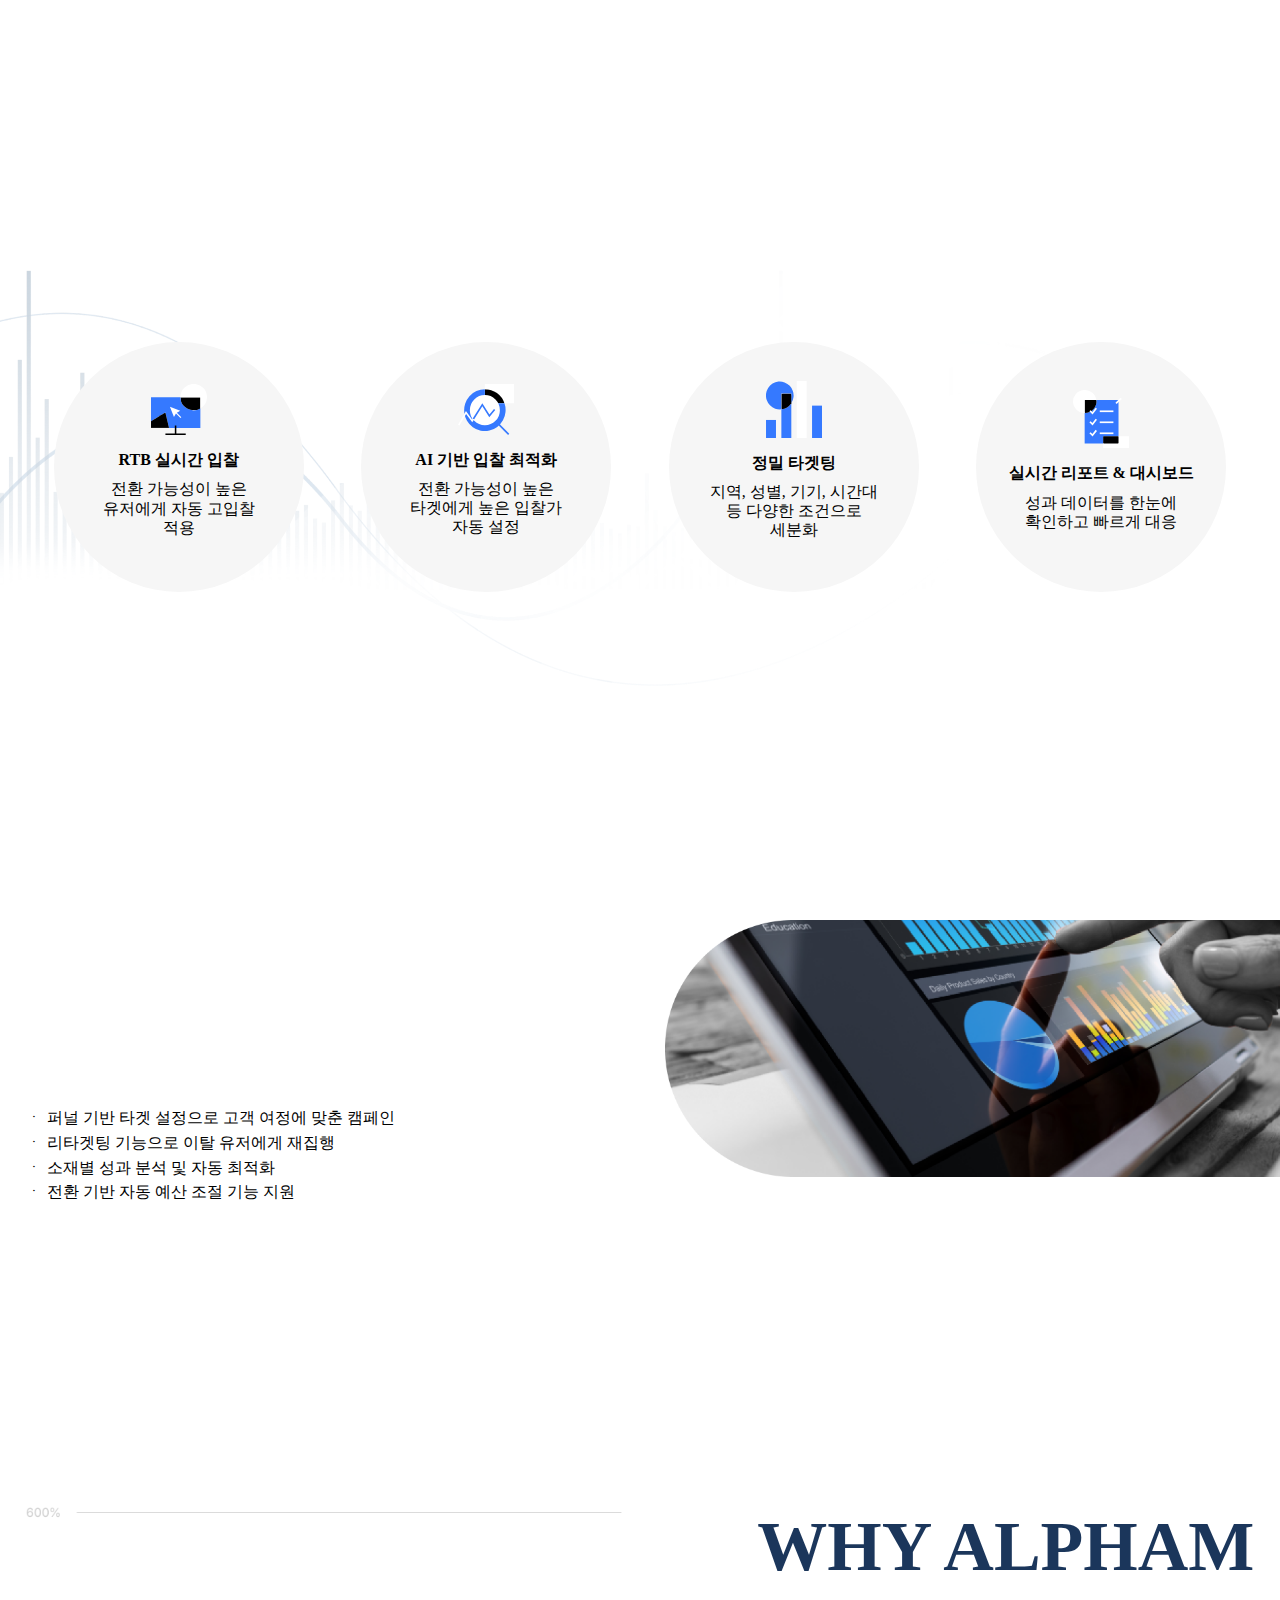
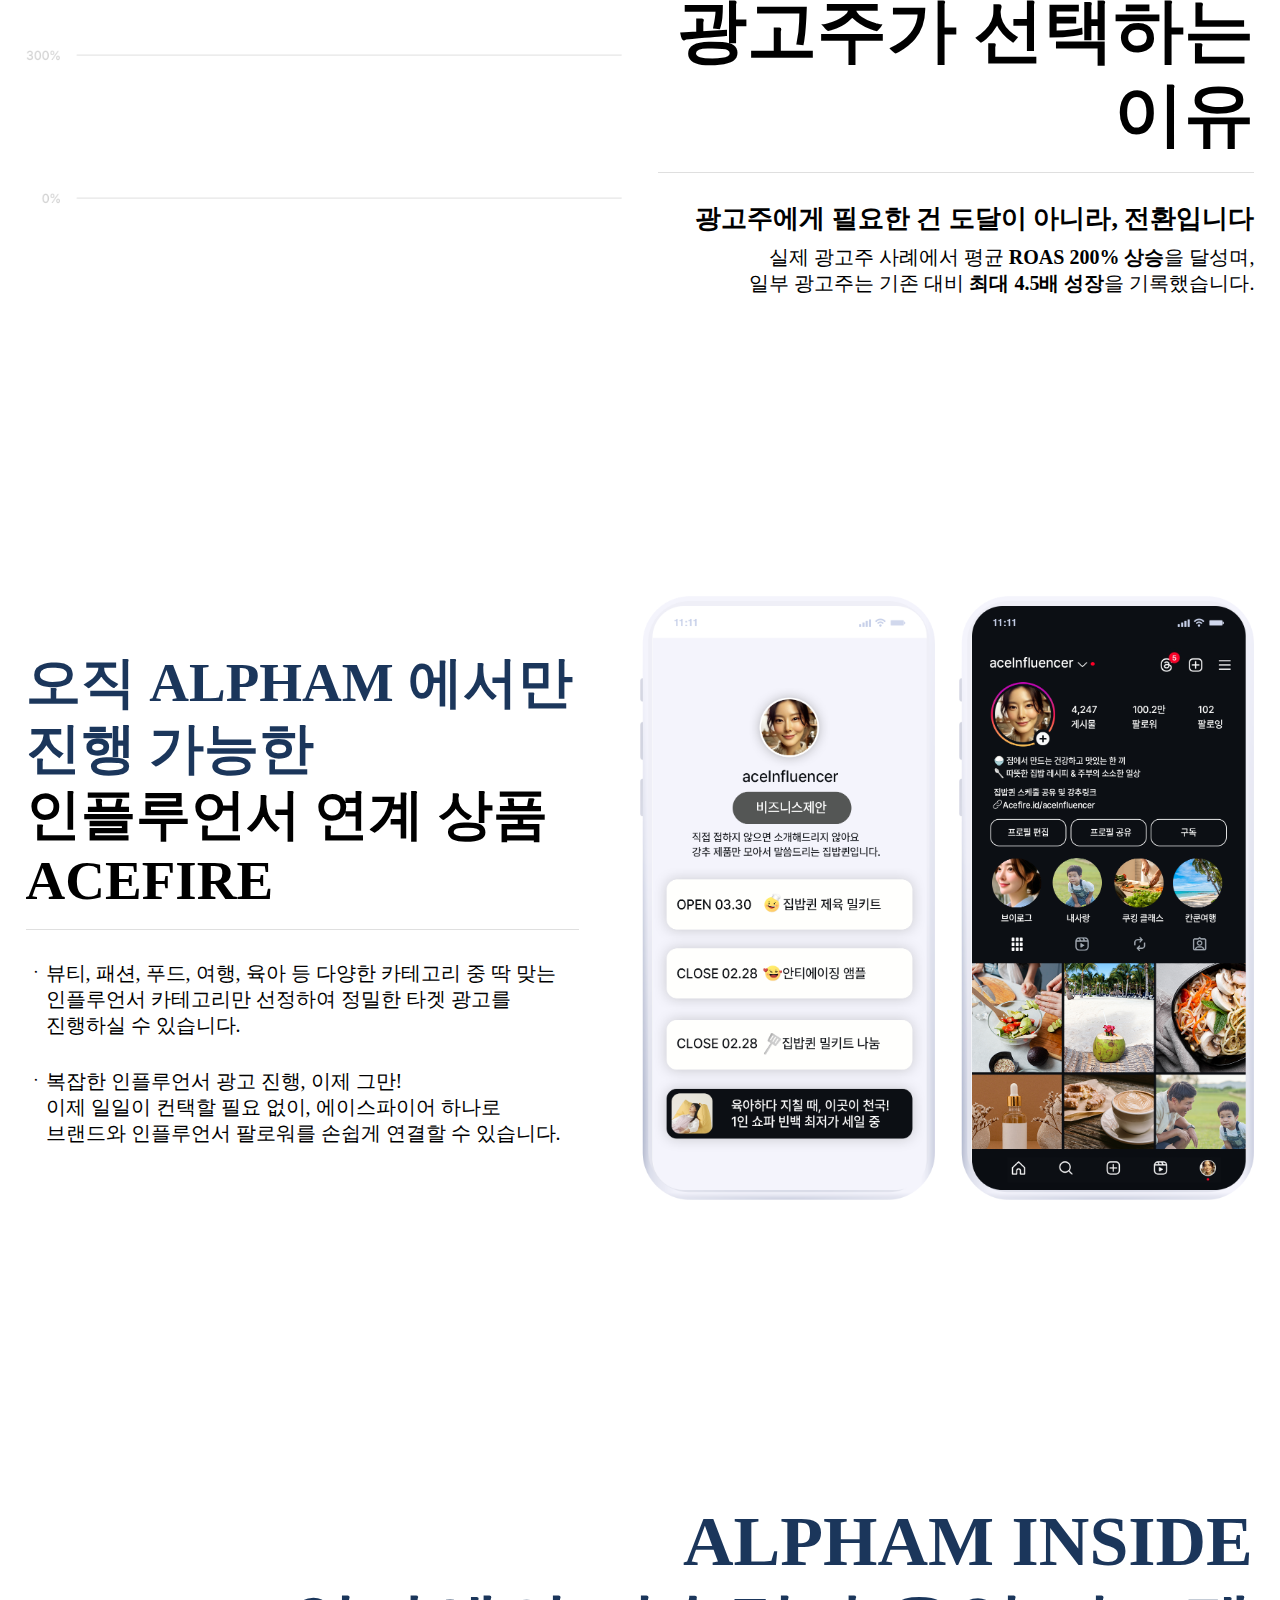
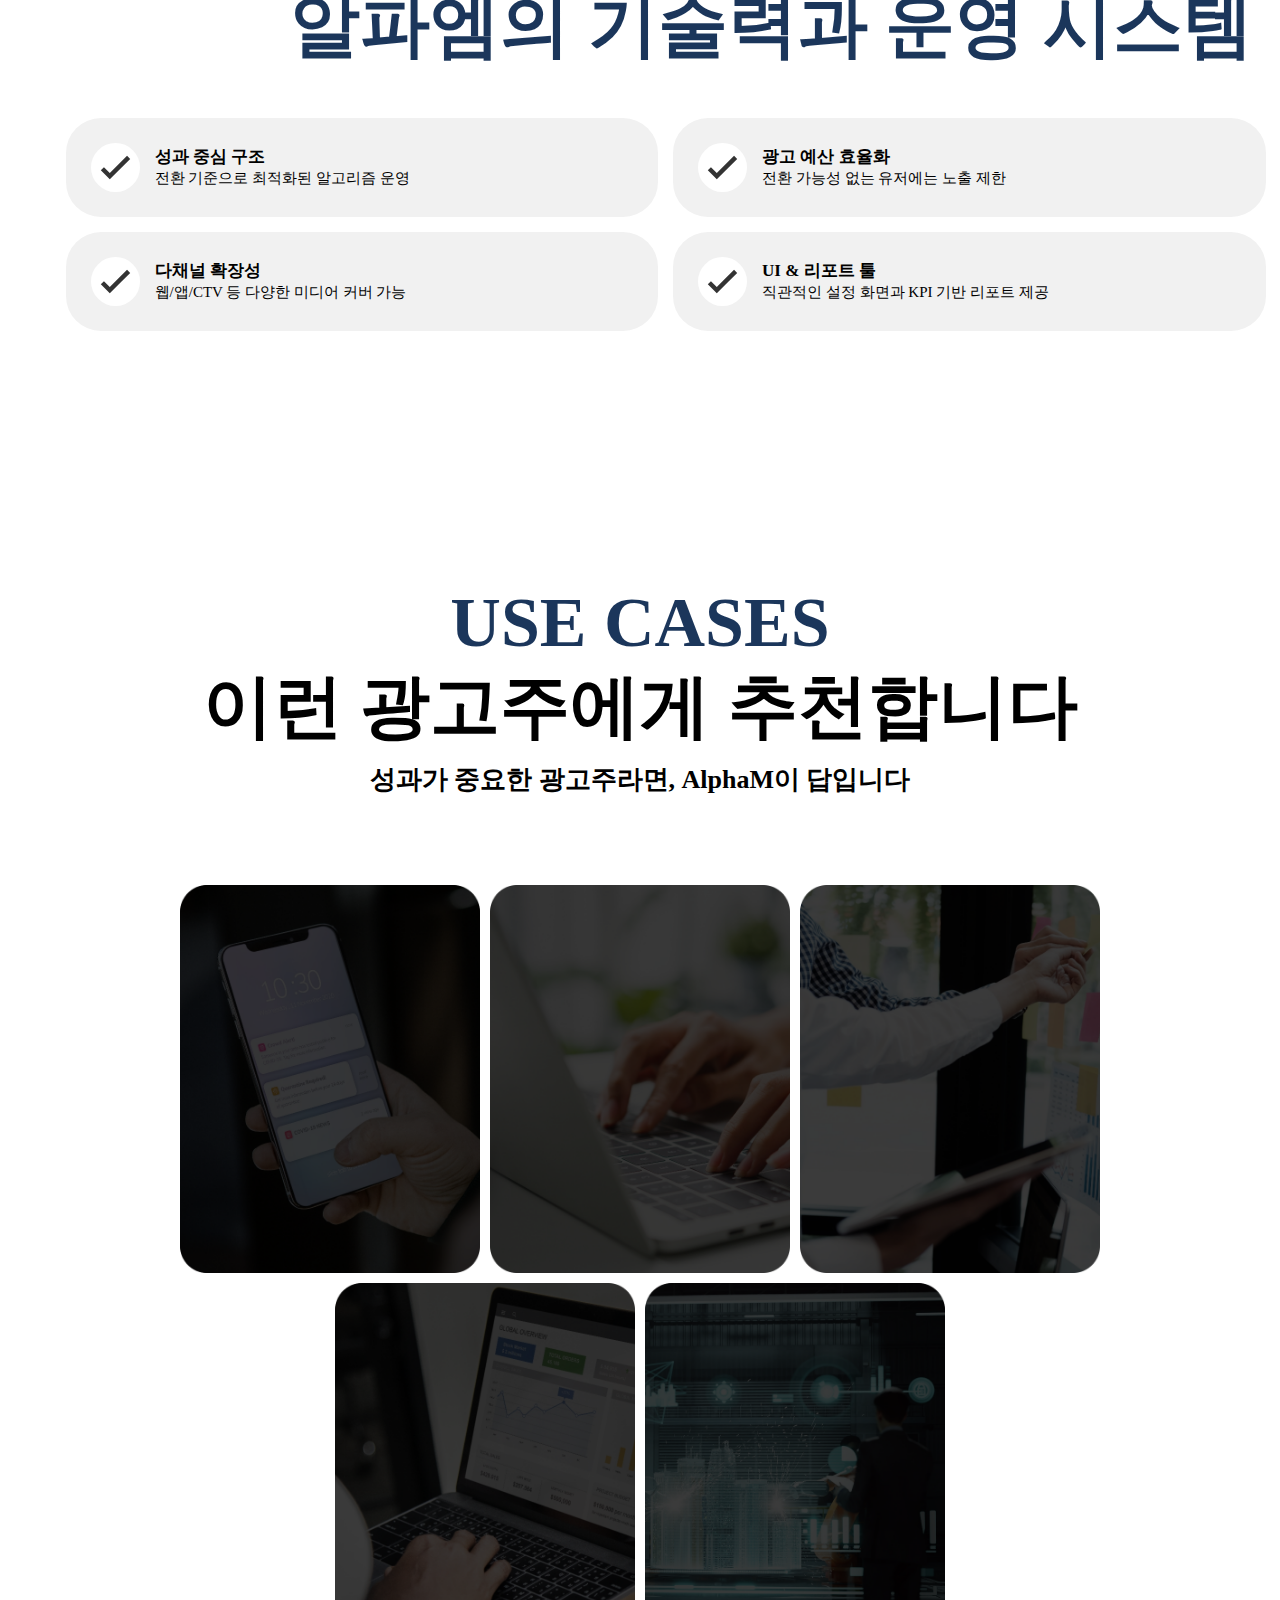
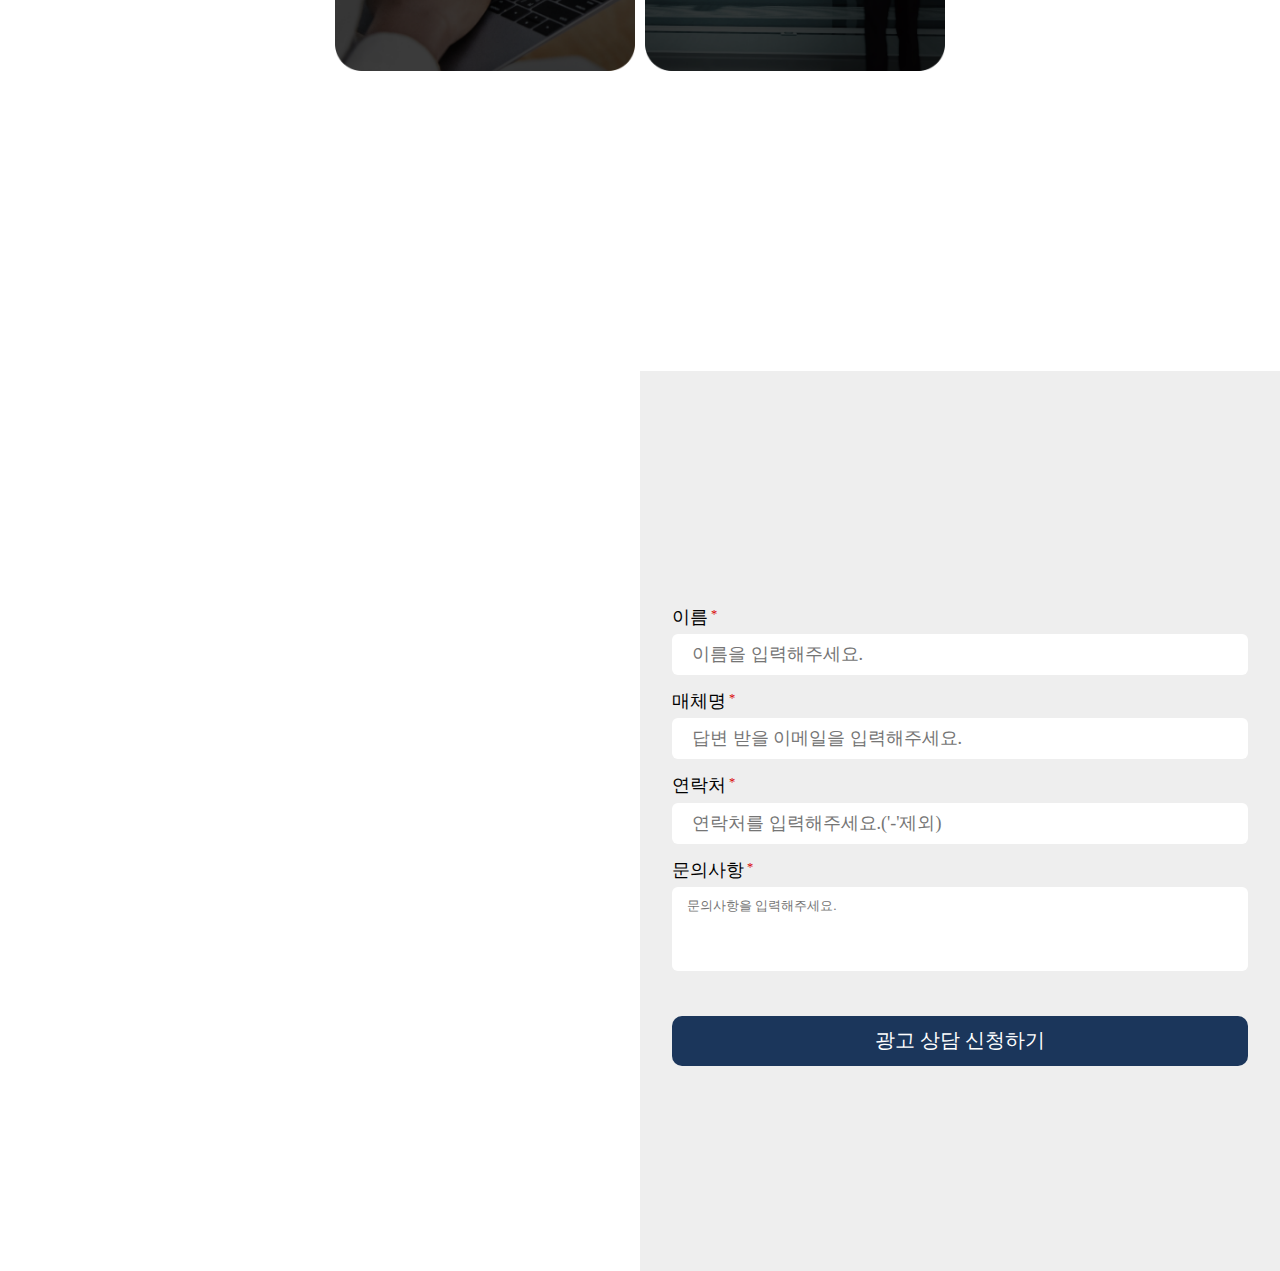
==== commit 4fe29d45: "save" ====
--- a/html/dsp.html
+++ b/html/dsp.html
@@ -86,9 +86,9 @@
       <section class="step_2 dsp">
         <div class="depth_a">
           <div class="sel">
-            <h2 class="h2q"><span>WHAT IS ALPHAM</span> <br>알파엠이란?</h2>
-            <h3 class="h3q">광고 성과를 만들어내는 에이스만의 퍼포먼스 DSP</h3>
-            <p class="h4q word_keep">AlphaM은 광고 성과 극대화를 목표로 설계된 에이스플래닛의 대표 DSP 솔루션입니다. RTB 기반 실시간 입찰 시스템과 AI 자동 입찰 알고리즘, 퍼널 기반 타겟팅을 통해 광고주에게 가장 ‘성과 있는 사용자’를 연결합니다.</p>
+            <h2 class="h2q scroll_wrap scroll_on"><span>WHAT IS ALPHAM</span> <br>알파엠이란?</h2>
+            <h3 class="h3q scroll_wrap scroll_on">광고 성과를 만들어내는 에이스만의 퍼포먼스 DSP</h3>
+            <p class="h4q word_keep scroll_wrap scroll_on">AlphaM은 광고 성과 극대화를 목표로 설계된 에이스플래닛의 대표 DSP 솔루션입니다. <br>RTB 기반 실시간 입찰 시스템과 AI 자동 입찰 알고리즘, <br>퍼널 기반 타겟팅을 통해 광고주에게 가장 ‘성과 있는 사용자’를 연결합니다.</p>
           </div>
           <div class="del">
             <!-- <div class="img_box"><img src="../images/ALPHAM.png" alt=""></div> -->
@@ -101,8 +101,8 @@
             <img src="../images/depth_grape2.png" alt="">
           </div>
           <div class="title">
-            <h2 class="h2q"><span>ALPHAM KEY FEATURES</span><br>핵심 기능</h2>
-            <p class="h3q word_keep">효율, 정밀함, 자동화 성과를 위한 기술을 담다</p>
+            <h2 class="h2q scroll_wrap scroll_on"><span>ALPHAM KEY FEATURES</span><br>핵심 기능</h2>
+            <p class="h3q word_keep scroll_wrap scroll_on">효율, 정밀함, 자동화 성과를 위한 기술을 담다</p>
           </div>
           
           <div class="swiper keySwiper">
@@ -133,8 +133,8 @@
         </div>
         <div class="depth_c">
           <div class="sel">
-            <h2 class="h2q"><span>ALPHAM STRATEGY</span><br>알파엠의 전략 운영 방식</h2>
-            <h3 class="h3q">성과 중심 DSP는 운영 방식부터 다릅니다</h3>
+            <h2 class="h2q scroll_wrap scroll_on"><span>ALPHAM STRATEGY</span><br>알파엠의 전략 운영 방식</h2>
+            <h3 class="h3q scroll_wrap scroll_on">성과 중심 DSP는 운영 방식부터 다릅니다</h3>
             <ul class="tip_list">
               <li class="textq word_keep">퍼널 기반 타겟 설정으로 고객 여정에 맞춘 캠페인</li>
               <li class="textq word_keep">리타겟팅 기능으로 이탈 유저에게 재집행</li>
@@ -159,10 +159,10 @@
         </div>
         <div class="depth_null_e">
           <div class="del">
-            <h2 class="h2q"><span>오직 ALPHAM서만 <br>진행 가능한</span> 인루언서 <br>연계 상품 ACEFIRE</h2>
+            <h2 class="h2q"><span>오직 ALPHAM 에서만 진행 가능한</span> 인플루언서 연계 상품 ACEFIRE</h2>
             <div class="colur">
-              <p class="h4q">ㆍ 뷰티, 패션, 푸드, 여행, 육아 등 다양한 카테고리 중 딱 맞는 인플루언서 카테고리만 선정하여 정밀한 타겟 광고를 진행하실 수 있습니다.</p>
-              <p class="h4q">ㆍ 복잡한 인플루언서 광고 진행, 이제 그만!<br>이제 일일이 컨택할 필요 없이, 에이스파이어 하나로 브랜드와 인플루언서 팔로워를 손쉽게 연결할 수 있습니다.</p>
+              <p class="h4q">뷰티, 패션, 푸드, 여행, 육아 등 다양한 카테고리 중 딱 맞는 인플루언서 카테고리만 선정하여 정밀한 타겟 광고를 진행하실 수 있습니다.</p>
+              <p class="h4q">복잡한 인플루언서 광고 진행, 이제 그만!<br>이제 일일이 컨택할 필요 없이, 에이스파이어 하나로 브랜드와 인플루언서 팔로워를 손쉽게 연결할 수 있습니다.</p>
             </div>
           </div>
           <div class="sel">
--- a/css/common.css
+++ b/css/common.css
@@ -275,7 +275,6 @@
 .value_select_list li:hover{
   background: #f0f0f0;
 }
-
 .img_box{
   position: relative;
 }
@@ -442,12 +441,36 @@
   pointer-events: auto;
   font-family: "Pretendard", "sans-serif";
 }
-.circle-check{
-  /* width: 20px;
-  height: 20px; */
-}
 .circle-check img{
   width: 15px
+}
+.scroll_wrap {
+  overflow: hidden;
+}
+.scroll_on {
+  opacity: 0;
+  transition: all 1.8s;
+}
+
+.scroll_on.active {
+  opacity: 1 !important;
+  transform: translate(0, 0) !important;
+}
+
+.scroll_on.type_top {
+  transform: translate(0, -20%);
+}
+
+.scroll_on.type_bottom {
+  transform: translate(0, 20%);
+}
+
+.scroll_on.type_left {
+  transform: translate(-20%, 0);
+}
+
+.scroll_on.type_right {
+  transform: translate(20%, 0);
 }
 
 /* all */
@@ -509,9 +532,7 @@
   padding: 2px 4px;
   display: block;
   white-space: nowrap;
-}
-.header .nav li:hover a{
-  color: #686868 !important;
+  color: white;
 }
 .header .adver{
   white-space: nowrap;
@@ -975,4 +996,7 @@
   .bx_wrap{
     padding: calc(var(--padding)*2.5) 0;
   }
+  .bx_wrap .track{
+    gap: 40px;
+  }
 }--- a/css/sub_style.css
+++ b/css/sub_style.css
@@ -9,7 +9,7 @@
   z-index: 9999;
   background-color: white;
   box-shadow: 3px 3px 6px rgb(125 125 125 / 10%);
-  padding: calc(var(--padding)*2) 0;
+  padding: calc(var(--padding)*2.5) 0 calc(var(--padding)*2);
 }
 .header-clone h1 a img.rd_logo{
   opacity: 1;
@@ -17,6 +17,12 @@
 }
 .header-clone .hamburger-button span{
   background-color: #000;
+}
+.header.header-clone .nav li a{
+  color: black;
+}
+.header .nav li:hover a{
+  color: #686868 !important;
 }
 .step_1{
   position: relative;
@@ -53,6 +59,35 @@
   justify-content: center;
   align-items: center;
 }
+.lf_img{
+  position: absolute;
+  top: 0;
+  bottom: 0;
+  left: 0;
+  max-width: 100%;
+  overflow: hidden;
+  z-index: 1;
+  display: flex;
+  justify-content: start;
+  align-items: center;
+  z-index: 1;
+}
+.rg_img{
+  position: absolute;
+  top: 0;
+  bottom: 0;
+  right: 0;
+  overflow: hidden;
+  z-index: 1;
+  display: flex;
+  justify-content: end;
+  align-items: center;
+  z-index: 2;
+}
+.lf_img img, .rg_img img{
+  /* width: 100%; */
+  height: 100%;
+}
 .step_1 .all_bg img{
   max-width: 2560px;
 }
@@ -69,7 +104,7 @@
 .step_1 .textq{
   width: 80%;
 }
-.depth_a .h2q, .depth_b .title .h2q, .depth_c .h2q, .depth_d .title .h2q{
+.depth_a .h2q, .depth_b .title .h2q, .depth_c .h2q{
   font-size: clamp(35px, 4vw, 55px);
   border-bottom: 1px solid var(--border);
   margin-bottom: calc(var(--padding)*3);
@@ -92,6 +127,9 @@
   margin: 0 auto;
   width: 100%;
   padding: 0 2% calc(var(--padding)*25);
+}
+.dsp .depth_d{
+  
 }
 .depth_e{
   padding-bottom: calc(var(--padding)*25);
@@ -143,8 +181,15 @@
 }
 .depth_b .title, .depth_d .title{
   padding-left: 2%;
-  display: inline-block;
   padding-bottom: calc(var(--padding)*3.5);
+}
+.depth_b .title{
+  max-width: 1200px;
+  margin: 0 auto;
+}
+.depth_d .title{
+  max-width: 1600px;
+  margin: 0 auto;
 }
 .depth_d .title{
   padding: 0;
@@ -155,10 +200,13 @@
   text-align: right;
   padding-right: 2%;
 }
+.dsp .depth_d .title{
+  max-width: 1200px;
+}
 .depth_b .img_box{
   position: absolute;
   right: 0;
-  width: 200%;
+  width: 100%;
   z-index: -1;
   top: 50%;
   transform: translateY(-50%);
@@ -210,6 +258,7 @@
   line-height: 1.2;
   font-weight: 600;
   padding-bottom: calc(var(--padding)*1);
+  word-break: keep-all;
 }
 .key_list li .bx_tip{
   font-size: clamp(12px, 3vw, 16px);
@@ -248,7 +297,11 @@
   flex-wrap: wrap;
   gap: 15px;
 }
-
+.dsp .inside_swiper{
+  max-width: 1200px;
+  grid-template-columns: 1fr 1fr;
+  padding: 0 2%;
+}
 @media screen and (max-width:1500px){
   .inside_swiper{
     max-width: 1200px;
@@ -358,14 +411,17 @@
   padding: 30px 25px;
 }
 .depth_e .h2_title{
+  max-width: 1600px;
   font-size: clamp(25px, 4vw, 50px);
   line-height: 1.2;
   font-family: 'Gmarket Sans';
   font-weight: 700;
+  width: 100%;
+  padding: 0 2%;
+  margin: 0 auto;
   padding-bottom: calc(var(--padding)*5);
-  width: 100%;
-  padding-left: 4%;
   box-sizing: border-box;
+  word-break: keep-all;
 }
 .step_2{
   padding-top: calc(var(--padding)*15);
@@ -409,6 +465,7 @@
 .depth_null_e{
   display: flex;
   justify-content: space-between;
+  align-items: center;
   gap: 2%;
   padding: 0 2%;
   padding-bottom: calc(var(--padding)*30);
@@ -417,13 +474,27 @@
   border-bottom: 1px solid var(--border);
   margin-bottom: calc(var(--padding) * 3);
 }
+.depth_null_e .h4q{
+  position: relative;
+  padding-left: 20px;
+}
+.depth_null_e .h4q::before{
+  position: absolute;
+  display: block;
+  content: 'ㆍ';
+  top: 0;
+  left: 0;
+}
 .depth_null_e .del{
-  width: 50%;
+  width: 45%;
+}
+.depth_null_e .h2q{
+  font-size: clamp(3px, 5.5vw, 55px);
 }
 .depth_null_e .sel{
   width: 50%;
   display: flex;
-  gap: 2%;
+  gap: 4%;
 }
 .depth_null_e .sel img{
   width: 100%;
@@ -438,7 +509,8 @@
 }
 .depth_e .line{
   position: relative;
-  width: 100%;
+  width: 90%;
+  margin: 0 auto;
 }
 .depth_e .line::before{
   content: '';
@@ -465,6 +537,12 @@
 .depth_e .line img{
   width: 100%;
 }
+.depth_e .line .opn{
+  display: block;
+}
+.depth_e .line .hdn{
+  display: none;
+}
 @media screen and (max-width:768px){
   .depth_a, .depth_c{
     flex-direction: column;
@@ -497,12 +575,12 @@
     font-size: clamp(16px, 2vw, 20px);
   }
   .depth_a .h2q, .depth_b .title .h2q, .depth_c .h2q, .depth_d .title .h2q, .dsp .depth_null_d .h2q, .depth_null_e .h2q, .depth_d .title .h2q, .depth_g .h2q{
-    font-size: clamp(35px, 4vw, 55px);
+    font-size: clamp(30px, 4vw, 55px);
     border: none;
     margin-bottom: 0;
   }
   [class^="depth"] .h3q{
-    font-size: clamp(22px, 4vw, 30px);
+    font-size: clamp(18px, 3.5vw, 30px);
   }
   .depth_a, .depth_c, .dsp .depth_null_d, .depth_null_e, .depth_g{
     padding-bottom: calc(var(--padding)*20);
@@ -592,6 +670,9 @@
     padding: 0 2%;
     padding-bottom: calc(var(--padding)*3.5);
   }
+  .depth_c .h2q{
+    width: 90%;
+  }
   .dsp .depth_c .h2q span{
     width: 70%;
     display: inline-block;
@@ -605,6 +686,7 @@
   }
   .depth_b .title, .depth_d .title{
     padding: 0 2% calc(var(--padding)*3);
+    text-align: right;
   }
   .key_list li .icon{
     width: 20%;
@@ -627,13 +709,25 @@
   .depth_null_e .sel{
     width: 100%;
   }
-  .depth_g .porer_list{}
+  .depth_e .line .opn{
+    display: none;
+  }
+  .depth_e .line .hdn{
+    display: block;
+  }
 }
 @media screen and (max-width:480px){
   .depth_a, .depth_c, .depth_b, .depth_d, .depth_e{
-    padding-bottom: calc(var(--padding)*10);
+    padding-bottom: calc(var(--padding)*15);
+  }
+  .dsp .inside_swiper{
+    grid-template-columns: 1fr;
   }
   .step_2 .mid_title{
     font-size: 16px;
+    padding: calc(var(--padding)*1.5) 0;
+  }
+  .depth_null_e .h4q{
+    padding-left: 12px;
   }
 }